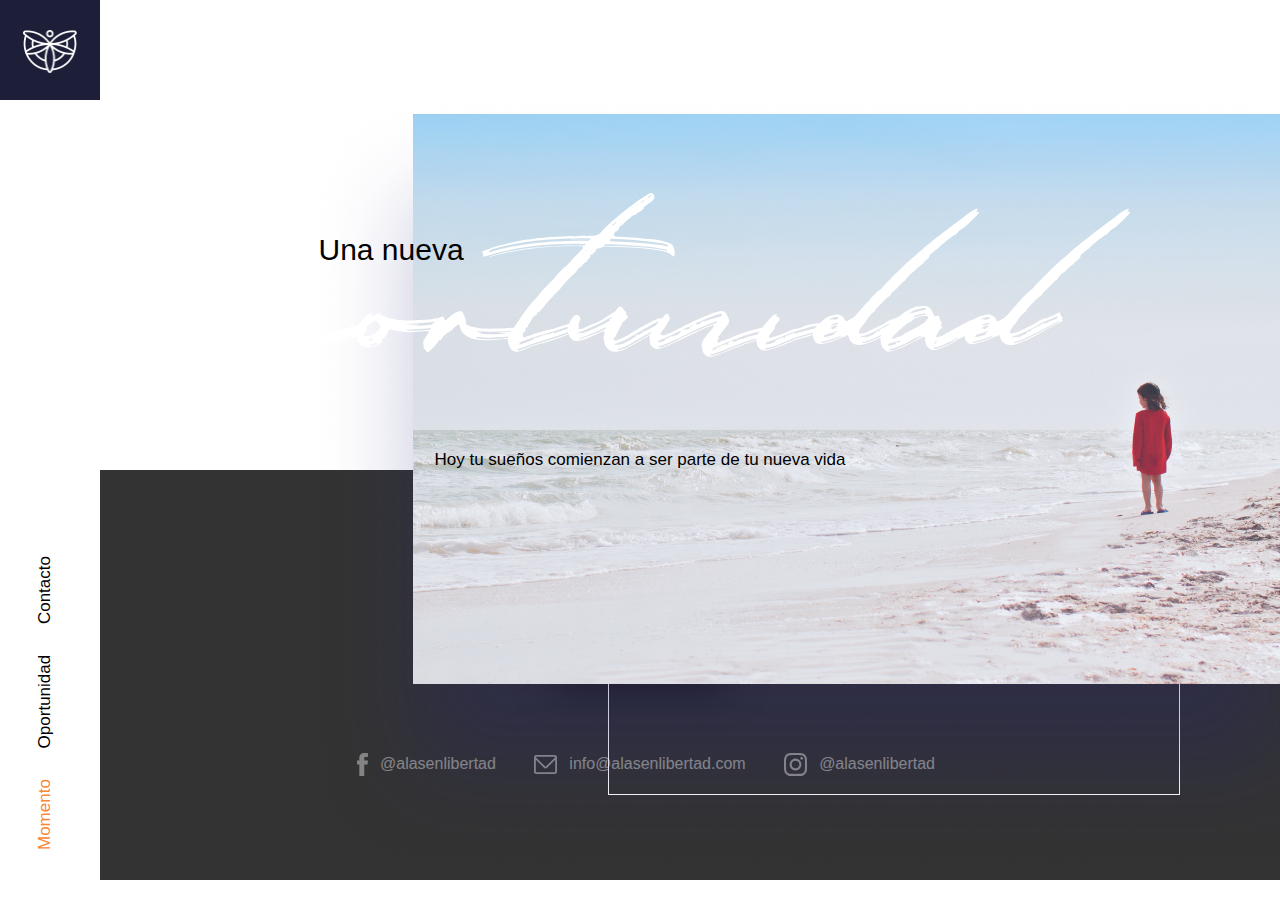
==== momento.html @ 91f4b019 "new site" ====
<!DOCTYPE html>
<html>
	<head>
	<title>Alas en Libertad - Fundación para mujeres víctimas de maltrato al interior de la familia</title>
		<meta charset="UTF-8">
		<meta name="viewport" content="width=device-width,initial-scale=1,minimal-ui" />
		<meta name="description" content="Fundación para mujeres víctimas de maltrato al interior de la familia" />
		<meta name="author" content="@aelibertad" />
		<meta name="keywords" content="fundación, mujer, maltrato, intrafamiliar, familia" />
		<meta name="apple-mobile-web-app-capable" content="yes" />
		<meta name="apple-mobile-web-app-status-bar-style" content="transparent" />
		<link rel="shortcut icon" href="favicon.png" />
		<link rel="apple-touch-icon" href="favicon.png"/>
		<link rel="icon" href="favicon.svg"/>


		<!-- Twitter Card data -->
		<meta name="twitter:card" content="summary_large_image"/>
		<meta name="twitter:site" content="@aelibertad"/>
		<meta name="twitter:title" content="Álas en Libertad"/>
		<meta name="twitter:description" content="Fundación para mujeres víctimas de maltrato al interior de la familia"/>
		<meta name="twitter:creator" content="@aelibertad"/>
		<meta name="twitter:image" content="http://www.papaprendiz.co/assets/papaprendiz_cover.jpg"/>

		<!-- Open Graph data -->
		<meta property="og:title" content="Álas en Libertad" />
		<meta property="og:url" content="http://alasenlibertad.co" />
		<meta property="og:image" content="http://www.papaprendiz.co/assets/papaprendiz_cover.jpg" />
		<meta property="og:description" content="Fundación para mujeres víctimas de maltrato al interior de la familia" />

		<link rel="stylesheet" href="Styles/general.css">
		<link rel="stylesheet" href="Styles/media.css">
	</head>
	<body>


		<!---<div id="preloader">
		   <div id="status">
		   		<span class="logo">
					</span>
		   </div>
		 </div><!-- Preloader -->


		 <nav>
			 <div class="icon_alasenlibertad">
				 <a href="index.html">
					 <img src="assets/icon_alas.png" alt="Álas en Libertad">
				 </a>
			 </div>
			<ul>
				<a href="momento.html">
					<li class="active">Momento</li>
				</a>
				<a href="oportunidad.html">
					<li>Oportunidad</li>
				</a>
				<a href="#contacto">
					<li>Contacto</li>
				</a>

			</ul>
		 </nav>

		 <section id="momento">

			 <div class="square">
				 <img src="assets/alasenlibertad_foto.png" alt="Álas en Libertad">
			 </div>

			 <div class="layout">

				 <h1 id="alas-en-libertad none">
				 </h1>

				 <div class="oportunidad">
					<p class="texto">Una nueva</p>

					<svg width="979" height="252" viewBox="0 0 979 252" fill="none" xmlns="http://www.w3.org/2000/svg">
					<path d="M978.821 19.116C978.611 18.4847 977.98 18.6951 977.385 18.6951C976.789 18.6951 976.369 18.9056 975.739 18.9056C976.369 18.4847 976.754 17.8885 977.385 17.2572C977.595 17.0467 978.016 16.6258 977.595 16.0296C977.385 15.6087 976.754 15.8192 976.369 16.0296C975.528 16.24 974.723 16.6609 974.092 17.0467C970.8 18.9056 967.297 20.9749 964.634 23.6404C964.004 24.2717 963.408 24.6575 962.778 25.0784C960.921 26.306 959.275 27.5686 957.418 29.0066C951.253 33.9519 944.458 38.3009 938.468 43.4566L937.837 43.8775C934.965 46.1572 932.268 48.1914 929.606 50.4712C923.02 55.4165 917.24 61.4139 910.865 66.5696C907.362 69.4456 904.069 72.5671 900.777 75.864C897.694 79.3712 893.981 82.4577 890.688 85.9649C888.622 88.0342 886.555 90.1035 884.523 92.3482C882.877 94.4175 881.231 96.4868 878.954 97.7144C878.744 97.7144 878.533 97.9248 878.323 98.1352C876.467 99.9941 874.61 101.853 872.754 103.501C870.897 105.15 869.671 107.43 867.815 109.078C864.101 112.796 861.019 116.724 857.726 120.617C856.29 122.476 854.644 123.914 852.787 125.141C851.141 126.158 849.284 127.211 847.638 128.017C846.797 128.438 846.202 128.438 845.571 127.596C844.941 126.755 844.555 125.948 844.135 125.106C843.119 123.668 841.648 122.616 839.826 122.02C838.18 121.389 836.534 121.389 834.887 121.809C833.066 122.23 831.314 122.721 829.633 123.353C829.423 123.212 829.178 123.177 828.897 123.247C827.671 123.668 826.41 124.265 825.395 124.896C823.328 125.913 821.471 126.965 819.229 127.386C818.389 127.596 817.793 128.017 816.953 128.403C813.66 130.472 809.947 131.91 806.654 134.19L805.218 134.821C801.505 136.891 797.581 138.96 793.903 141.205C791.627 142.643 788.964 143.484 786.267 144.291C785.847 144.291 785.637 144.291 785.251 144.081C785.041 143.66 785.041 143.239 785.251 143.064C786.688 140.398 787.528 137.277 790.19 135.418C790.611 135.207 790.821 134.786 791.031 134.401C791.031 133.383 790.015 132.752 790.19 131.91C790.19 131.069 791.031 130.472 790.611 129.631C790.611 129.21 790.401 128.789 790.19 128.614C788.964 127.596 788.754 126.334 788.544 124.685C788.334 123.037 786.898 122.406 785.251 122.827C784.831 123.037 784.621 123.247 784.411 123.247C783.78 123.458 783.395 123.247 783.185 122.827C782.764 122.195 782.554 121.389 782.169 120.757C781.748 119.74 781.328 118.478 780.943 117.671C779.507 115.181 777.65 113.357 774.778 112.936C773.762 112.726 766.546 113.357 765.495 113.567C765.285 113.778 765.075 113.778 765.075 113.778C761.362 114.795 758.069 116.654 754.986 118.513C753.76 119.144 752.324 119.951 751.273 121.003C750.047 122.23 748.611 123.072 747.14 124.089C745.914 124.931 744.653 125.106 743.427 125.527C740.555 126.369 737.437 127.386 734.985 129.245C733.549 130.262 732.112 131.104 730.466 131.91C725.737 134.19 720.798 136.435 716.034 138.925C713.968 139.942 712.111 140.363 710.044 140.573H708.818C707.978 140.363 707.592 139.732 707.802 138.925C708.013 138.294 708.013 137.908 708.223 137.487C709.869 134.997 711.095 132.331 713.582 130.472H713.372C714.598 128.824 715.439 127.176 716.665 125.527C718.731 122.651 721.183 119.951 724.301 118.092C724.091 117.25 724.301 116.654 724.721 116.233L726.578 114.374C729.45 111.288 732.568 108.201 735.44 105.29C736.071 104.659 736.666 104.063 737.507 103.642C738.733 103.01 739.574 102.204 740.169 100.976C740.379 100.134 741.01 99.7486 741.605 99.1173C742.621 98.2755 744.092 97.4689 744.898 96.2413C746.544 94.172 748.611 92.5236 750.258 90.6647C751.694 89.2267 753.34 87.7887 754.986 86.7365V86.1052C756.423 84.2464 757.859 82.3875 759.505 80.9495C758.875 80.1078 759.715 79.722 760.136 79.3011L759.505 80.9495C760.941 80.3182 762.167 79.0907 763.218 78.0735C765.495 75.5834 767.737 73.5491 770.224 71.9007C771.065 71.4798 771.66 70.8836 772.081 70.2523C773.307 68.6039 774.568 67.3763 776.214 66.3241C777.44 65.4824 778.281 64.4653 778.491 63.0273C778.491 62.6064 778.701 62.1855 779.121 61.7997C781.398 59.7304 783.64 57.4858 786.337 56.0127C786.547 55.8023 786.758 55.5918 786.968 55.3814L787.598 54.7501H787.388C789.455 52.8912 791.311 50.8219 793.553 49.3839L797.477 46.2975C799.964 44.4386 802.205 42.3694 805.113 41.1418L805.743 40.5105C807.39 38.2308 809.667 36.5823 811.908 35.1443L813.765 33.9168C818.073 30.1991 821.997 26.2709 825.92 22.1674C826.55 21.7465 826.936 21.1503 827.356 20.7294C827.566 20.3085 827.987 19.7123 827.566 19.081C827.356 18.4496 826.726 18.6601 826.13 18.6601C825.535 18.6601 825.114 18.8705 824.484 18.8705C825.114 18.4496 825.5 17.8534 826.13 17.2221C826.34 17.0117 826.761 16.5908 826.34 15.9945C826.13 15.5737 825.5 15.7841 825.114 15.9945C824.274 16.205 823.468 16.6258 822.837 17.0117C819.545 18.8705 816.042 20.9398 813.38 23.6054C812.749 24.2367 812.154 24.6225 811.523 25.0433C809.667 26.2709 808.02 27.5335 806.164 28.9715C799.998 33.9168 793.203 38.2658 787.213 43.4215L786.582 43.8424C783.71 46.1222 781.013 48.1564 778.351 50.4361C771.765 55.3814 765.985 61.3789 759.61 66.5346C756.107 69.4105 752.815 72.532 749.522 75.8289C746.439 79.3362 742.726 82.4226 739.434 85.9299C737.367 87.9992 735.3 90.0685 733.268 92.3131C731.622 94.3824 729.976 96.4517 727.699 97.6793C727.489 97.6793 727.279 97.8897 727.068 98.1002C725.212 99.959 723.355 101.818 721.499 103.466C719.642 105.115 718.416 107.394 716.56 109.043C712.847 112.761 709.764 116.689 706.471 120.582C705.035 122.441 703.389 123.879 701.532 125.106C699.886 126.123 698.029 127.176 696.383 127.982C695.542 128.403 694.947 128.403 694.316 127.561C693.686 126.72 693.3 125.913 692.88 125.071C691.864 123.633 690.393 122.581 688.572 121.985C686.925 121.353 685.279 121.353 683.632 121.774C679.114 122.791 674.98 124.265 671.688 127.561C671.057 128.193 670.251 128.999 669.411 129.631C669.06 129.841 668.745 130.052 668.43 130.297C668.36 130.262 668.255 130.262 668.185 130.262H666.749C662.44 131.104 658.307 131.104 654.173 132.752C652.947 133.383 651.511 133.769 650.25 134.401C648.604 135.032 646.957 135.418 645.311 135.628C641.808 136.259 638.725 137.277 635.643 138.925C634.207 139.767 632.56 140.363 630.914 140.994C627.831 142.222 624.539 143.274 621.246 144.291L618.759 144.922C618.128 144.922 617.743 144.291 617.918 143.905C618.128 143.274 618.339 142.467 618.759 142.046C619.985 140.398 621.036 138.539 622.472 137.101C623.313 136.47 623.908 135.663 623.908 134.611C623.698 132.963 624.749 131.735 625.555 130.472C626.395 129.631 626.991 129.034 627.621 128.193C628.042 127.561 628.462 126.965 628.462 126.334C628.672 125.492 628.462 124.896 627.831 124.265C627.201 123.844 626.816 123.633 625.975 124.054C625.555 124.265 625.344 124.265 625.344 123.633C625.344 123.423 625.555 123.212 625.555 123.002C626.185 121.774 625.765 121.353 624.329 121.353C623.313 121.564 622.262 122.195 621.456 123.002C619.179 125.071 617.323 127.526 615.081 130.016C613.785 131.49 612.559 133.033 611.403 134.611C610.457 134.751 609.406 134.786 608.495 135.172C604.362 136.189 600.474 137.242 596.551 138.469C593.468 139.311 590.175 140.328 587.268 141.555C583.975 143.204 580.682 144.221 577.39 145.694C574.307 147.132 570.804 147.553 567.722 149.412H567.301C566.671 149.622 566.075 148.991 566.286 148.395C566.916 147.378 567.301 146.115 567.932 145.098C566.916 144.887 566.706 144.467 567.091 143.87C567.932 143.239 568.738 142.432 569.158 141.591C571.225 138.294 573.887 135.418 576.374 132.296C578.441 129.806 578.441 127.141 577.215 124.475C576.794 123.458 576.199 122.616 575.778 121.599C574.342 118.513 571.855 117.46 568.562 118.302L563.834 119.53C562.608 119.951 561.346 120.161 560.12 120.757C557.633 122.195 554.761 122.827 552.309 124.054C548.806 125.703 545.303 126.93 542.011 128.579C538.297 130.648 534.374 132.086 530.696 134.155C527.404 136.014 523.901 137.242 520.608 139.311C520.398 139.521 520.188 139.732 519.767 139.732C517.701 140.153 515.844 140.959 513.987 142.011C512.551 142.643 511.115 142.432 509.679 141.591C509.259 141.38 509.259 140.959 509.469 140.573C510.905 138.715 512.131 136.435 513.987 134.786C513.987 134.366 514.093 133.98 514.233 133.664C514.303 133.629 514.338 133.594 514.408 133.559C514.618 133.348 514.828 133.138 515.248 132.542C515.108 132.542 515.003 132.577 514.863 132.612C515.073 132.331 515.248 132.016 515.459 131.735L518.121 127.421C518.962 125.983 518.962 124.545 518.121 123.107L517.105 121.459C516.474 120.617 515.879 120.442 515.038 121.038C514.022 121.88 513.182 122.686 512.376 123.703C511.781 124.37 511.185 125.036 510.59 125.703C510.414 125.457 510.099 125.352 509.679 125.352C508.663 125.141 507.822 125.562 507.017 125.773C502.288 127.211 497.944 129.911 493.636 132.156C489.327 134.436 485.404 137.101 481.06 139.381C480.64 139.591 480.22 139.802 479.834 140.223C477.172 142.292 473.844 143.73 470.762 145.168C469.115 145.799 467.469 146.396 466.033 147.237C464.807 147.658 463.756 147.448 462.74 146.816C462.32 146.606 462.11 145.975 462.53 145.799C464.176 144.782 464.807 142.923 465.612 141.275C467.049 138.399 468.275 135.488 469.921 132.822C470.341 132.401 470.762 131.805 470.762 131.174C470.972 129.946 471.778 129.105 472.828 128.508C474.054 127.491 475.316 126.229 476.331 124.791C476.962 124.159 476.962 122.932 476.331 122.511C475.316 122.09 474.895 121.669 475.316 120.652C475.526 119.635 475.105 118.793 474.3 118.162C473.284 117.531 472.443 116.724 472.023 115.496C471.392 113.637 469.361 113.217 467.714 114.058C467.084 114.479 466.488 115.075 466.278 115.707C465.262 117.776 463.791 118.793 461.97 119.845C458.256 122.125 454.543 124.37 451.04 126.86C449.814 127.702 448.553 128.087 447.327 128.719C443.194 130.367 438.885 132.016 434.962 134.085C433.946 134.716 433.106 135.102 432.09 135.523C431.074 136.154 429.813 136.154 428.587 136.154C427.956 136.014 427.536 135.733 427.326 135.312C427.396 135.242 427.501 135.172 427.571 135.102C427.991 134.681 427.991 134.26 427.781 133.664C427.641 133.524 427.536 133.348 427.361 133.208C427.606 131.384 427.816 129.561 428.797 127.912C429.813 126.053 429.813 124.194 427.781 122.967L427.151 122.336C426.31 121.494 425.504 121.494 424.489 121.915C423.263 122.546 422.422 123.353 421.616 124.405C420.075 126.369 418.919 128.543 418.008 130.823C417.763 130.893 417.518 130.963 417.273 131.034C412.964 132.472 408.62 133.524 404.312 135.348C403.086 135.768 401.65 136.189 400.178 136.365C394.013 137.206 388.444 139.662 382.454 141.1L381.613 141.31C379.336 142.748 376.674 143.169 374.187 143.975C373.767 144.186 373.346 144.186 372.961 144.186C372.33 144.396 371.735 143.765 371.945 143.169C371.945 142.327 372.155 141.31 372.155 140.503V139.662C372.366 139.03 372.576 138.82 373.381 139.241C374.222 138.224 374.818 137.171 374.607 135.944C374.607 135.312 374.818 134.927 375.448 134.716C376.289 134.295 377.094 133.875 377.305 133.068C376.884 132.647 376.674 132.051 377.305 131.63C378.531 130.613 379.161 129.35 379.792 127.912C381.228 125.422 382.454 122.967 385.361 121.739C385.992 121.529 386.202 121.108 386.377 120.512C385.957 120.512 385.747 120.091 386.167 119.67C386.377 119.46 386.797 119.039 387.008 118.828V119.845C389.495 117.776 391.526 115.321 393.593 112.831C394.224 111.814 395.029 110.551 395.87 109.744L405.328 99.8538C405.748 99.2225 406.344 98.8367 406.974 98.2054C407.184 97.9949 407.394 97.7845 407.605 97.7845C408.025 96.9428 408.62 96.557 409.251 95.9256C409.671 94.9085 410.267 94.0668 411.107 93.2601C414.4 89.3319 417.903 85.8247 421.406 82.3174C422.247 81.4756 423.263 80.8794 424.068 80.0376L424.699 79.4063C426.345 76.7408 428.622 74.461 431.494 72.6022H431.284C431.704 71.5851 432.3 70.9538 433.351 70.3224L436.433 68.0427H436.644C436.223 67.0256 436.854 66.3943 437.484 65.9734C438.325 65.3421 438.92 64.5354 439.341 63.6937C439.761 63.0623 439.131 62.4661 439.551 61.8348C439.971 60.9931 440.987 61.8348 441.618 61.2035L444.7 58.1171C444.91 57.9066 445.121 57.4858 444.91 57.2753C444.49 56.2582 445.331 55.8373 445.926 55.6269C447.573 55.206 449.219 54.9956 450.655 54.3993C451.881 53.768 453.142 53.5576 454.578 53.5576C463.441 53.5576 472.513 54.3993 481.551 54.5747C482.181 54.5747 482.987 54.5747 483.617 54.7851C490.203 54.9956 496.578 55.8023 502.988 56.644C506.701 57.0649 510.625 57.6611 514.303 58.7133C516.58 59.3446 518.611 60.1513 520.293 61.7997C520.713 62.431 521.308 62.8168 521.729 63.2377C522.359 63.4482 522.955 63.4482 523.165 62.8168C523.796 61.5893 524.006 60.1513 523.796 58.8887C523.585 57.6261 523.165 56.6089 522.955 55.5918C522.534 52.5054 520.678 50.857 518.016 50.0152C511.851 47.9459 505.44 46.5079 498.855 46.0871C497.839 46.0871 496.998 45.8766 495.983 45.8766C494.967 45.6662 493.706 45.4558 492.69 45.4558C487.751 45.0349 483.022 44.4386 478.258 44.4386C474.755 44.2282 471.462 43.8073 467.959 43.8073C466.944 44.0178 465.893 43.8073 464.877 43.5969C462.81 42.9656 462.6 42.1589 463.441 40.3C463.651 40.0896 463.651 39.6687 463.861 39.4583C463.861 38.6166 463.861 38.6166 464.492 38.827C465.507 38.4061 466.138 37.8099 466.979 37.1786C467.609 36.5473 468.205 36.1614 468.205 35.3197C468.415 33.4608 469.851 32.8295 471.287 32.0228C471.497 31.8124 471.708 31.602 471.918 31.3915L472.934 30.3744C475 28.3051 477.242 26.2358 479.729 24.5874C480.745 23.1494 482.006 22.3077 483.652 22.0972C484.493 22.0972 485.089 21.6763 485.509 20.8697C485.719 19.8526 486.525 19.6421 487.365 19.4317C489.012 19.0108 490.448 17.7833 491.674 16.7661C492.094 16.3453 492.69 15.9244 492.69 15.1177C492.9 13.8902 493.916 13.2589 494.757 12.6275C496.193 11.4 497.629 10.5582 499.065 9.75156V9.962L499.696 9.33069C500.326 8.69938 500.711 8.10314 501.342 7.68226C504.004 5.19209 504.004 4.38541 502.358 1.299C501.517 0.0714466 500.922 -0.138991 499.485 0.0714466C498.049 0.702758 496.823 1.299 495.352 2.14075L486.805 7.78748C483.933 10.2777 480.815 12.3119 477.733 14.5916C473.004 18.0989 468.66 21.8166 464.351 25.5344L459.412 29.8483C456.12 32.7243 452.827 35.8458 449.955 39.1426C447.678 41.6328 444.805 42.8604 441.513 42.8604C438.22 43.0708 434.927 43.0708 431.634 42.8604C430.198 42.8604 428.552 42.8604 427.116 43.0708C425.469 43.4917 423.823 43.4917 421.966 43.2812C420.951 43.0708 419.69 43.0708 418.674 43.0708C416.397 43.0708 414.365 43.4917 412.088 43.4917C407.57 43.2812 403.016 44.3334 398.497 43.9126C397.867 43.9126 397.271 44.123 396.641 44.3334C393.978 44.7543 391.281 45.1752 388.619 44.9647C387.778 44.9647 386.973 45.1752 386.132 45.1752C382.209 45.8065 378.496 46.4027 374.607 46.8236C371.525 47.2445 368.617 47.8407 365.535 48.472L349.457 52.1898C347.39 52.6106 345.148 53.2069 343.081 54.0486C340.419 55.0657 337.722 56.1179 335.06 56.9246C334.044 57.135 332.993 57.5559 332.187 57.9417C331.347 58.3626 330.751 58.9588 331.557 59.8006C331.977 60.4319 331.977 60.8177 331.977 61.449C331.977 63.5183 332.608 64.1145 334.639 63.3079H335.06C339.999 61.449 345.358 60.011 350.507 58.7835C368.232 54.4695 386.342 52.4002 404.452 51.348C413.314 50.9271 422.177 50.7167 431.004 50.9271H433.281C433.701 50.9271 434.297 50.9271 434.507 51.5584C434.717 51.9793 434.297 52.4002 433.281 52.4002C432.65 52.4002 431.845 52.4002 431.004 52.4002H415.101C408.726 52.6106 402.315 53.0315 396.15 53.4173C390.791 53.8382 385.431 54.4344 380.282 54.8553C373.697 55.697 367.111 56.7142 360.526 57.9417C353.73 59.3797 346.935 60.8177 340.139 62.887C339.123 63.0974 338.072 63.5183 337.267 64.1145C338.703 63.9041 339.929 63.6937 341.19 63.2728C345.709 62.0452 350.052 60.7826 354.781 59.9759C361.577 58.5379 368.582 57.3104 375.798 56.2582C384.03 55.2411 392.472 54.3993 400.914 53.768C410.372 53.3472 419.865 52.9263 429.323 53.1367H431.179C431.81 53.3472 432.195 53.9785 432.02 54.5747C432.02 54.9956 431.81 55.4165 431.599 55.8023C429.743 57.8716 427.886 59.7304 425.82 61.7997C424.383 63.0273 422.947 64.4653 421.686 66.1137C419.199 68.9897 416.747 72.1112 413.454 74.3558C413.034 74.5663 412.439 75.1976 412.018 75.5834C410.372 77.6527 408.515 79.3011 406.659 81.16C406.028 81.7913 405.223 82.3875 404.802 83.2293C403.576 85.2986 401.72 86.7365 400.073 88.385C397.201 91.0505 394.714 93.9616 392.052 96.8375C388.759 100.555 386.272 104.869 382.384 107.991L381.753 108.622C378.671 112.761 375.378 116.654 372.295 120.792C371.28 122.02 370.229 123.458 369.423 124.931C367.111 128.228 364.939 131.525 362.803 134.821C357.583 134.681 352.399 135.663 347.18 135.453C345.113 135.453 342.871 135.453 340.805 135.663C339.789 135.874 338.738 135.874 337.722 135.663C335.865 135.663 334.009 135.453 332.152 135.453C327.213 135.453 322.484 134.225 317.72 132.787C317.51 132.577 317.09 132.366 316.705 132.156C315.689 131.735 315.058 130.928 315.058 129.876C314.848 129.245 314.848 128.859 314.848 128.438C314.638 125.141 313.202 122.441 311.766 119.565C311.135 118.127 309.909 117.706 308.473 118.127C307.457 118.337 306.616 118.758 305.811 118.969C302.518 120.407 299.821 122.897 297.158 125.141C296.178 125.913 295.232 126.72 294.251 127.561C294.146 127.316 294.041 127.07 293.866 126.79C293.235 126.369 293.235 125.562 293.025 124.931C292.605 123.493 292.009 123.072 290.538 123.703L288.261 124.72C287.42 125.141 286.615 125.562 285.774 125.352C284.548 125.352 283.287 125.773 282.061 125.983C280.835 126.404 279.574 126.404 278.138 126.404C276.281 126.404 274.425 126.614 272.568 126.825L260.833 127.456C257.751 127.667 254.668 127.456 251.551 127.246C243.319 126.614 235.473 125.176 228.467 120.442C227.241 119.6 226.61 119.6 225.594 121.073C224.579 122.511 222.932 122.721 221.286 123.353H220.865L220.235 122.721C220.235 122.511 220.235 122.3 220.445 122.09C220.445 121.88 220.655 121.88 220.865 121.88C221.286 121.459 222.091 121.459 222.091 120.862C222.091 120.442 221.251 120.021 220.445 120.231C218.799 120.442 217.363 120.862 216.312 121.88C213.229 124.545 210.147 127.456 207.87 130.753C207.449 131.314 207.064 131.875 206.749 132.472C204.437 132.892 202.09 133.313 199.848 133.875L190.18 136.75C187.693 137.592 185.241 138.188 182.754 139.241C179.461 140.468 175.748 141.1 172.456 142.538C171.229 142.958 169.793 143.169 168.322 142.538C168.953 141.52 169.548 140.468 169.968 139.451C170.809 138.224 170.984 136.786 170.809 135.137C170.809 132.261 169.583 129.561 168.322 126.895C167.306 124.229 165.66 123.598 162.963 124.229C161.526 124.44 160.09 124.861 158.829 125.247C156.973 125.667 155.326 126.264 153.89 127.105C150.387 129.385 146.674 131.244 143.171 133.699C138.232 137.417 132.873 141.135 127.724 144.852C125.447 146.501 122.785 147.728 119.492 147.342C118.476 147.132 117.635 147.553 117.005 148.184L115.569 149.201C115.989 147.974 117.005 147.132 117.845 145.905C118.056 145.484 118.476 145.273 119.071 145.273C120.087 145.273 120.718 144.642 121.348 143.835C122.785 141.976 124.011 139.907 125.657 137.838C126.287 136.996 126.673 136.189 126.883 135.172C126.252 134.962 126.042 134.541 126.252 134.155L128.109 131.49C128.95 130.262 129.545 128.999 130.176 127.561C130.806 125.703 130.596 125.282 128.739 124.475C128.109 124.054 127.899 123.633 127.899 122.827C127.899 122.616 128.109 122.406 127.899 122.195C127.899 121.564 127.268 121.353 126.673 121.564C126.042 121.774 125.657 122.195 125.237 122.581C122.154 126.088 119.457 129.806 116.584 133.313C113.292 136.821 110.805 140.749 107.722 144.256L107.092 145.273C105.655 147.342 104.219 149.201 102.573 151.271L101.242 153.13C101.242 153.024 101.242 152.919 101.242 152.849C101.452 151.867 102.012 151.095 102.398 150.324C105.69 145.484 109.368 140.819 112.101 135.558L112.871 134.401C114.623 131.875 116.549 129.14 117.915 126.439L120.227 122.371C120.613 121.599 121.208 120.827 121.979 120.231C123.135 117.32 124.501 114.584 126.042 111.884C126.638 110.902 127.198 109.955 127.583 108.973C128.95 106.062 130.106 103.326 131.647 100.625C132.628 99.0822 133.398 97.5039 133.959 95.7854C135.115 93.4705 136.095 91.3311 137.462 89.1917C138.232 88.0342 138.828 86.6664 139.003 85.1232C139.003 83.58 139.598 82.2121 140.369 81.0547C141.35 79.3011 141.91 77.5474 141.91 75.6184C141.91 74.8468 142.12 74.0752 142.506 73.3036C144.047 68.4636 144.257 63.2026 144.257 58.1521C144.257 52.33 142.716 46.6833 140.579 41.247C139.423 38.1255 138.057 35.2145 135.92 32.5139C132.242 28.235 127.969 25.3239 122.154 25.7097C118.266 25.9202 114.588 25.7097 110.91 27.0776C110.524 27.288 110.139 27.288 109.754 27.288C108.388 27.4984 107.021 27.8842 105.866 28.4454C103.133 29.4275 100.226 30.3744 97.5286 31.5669C95.2167 32.7243 92.6947 33.8817 90.733 35.8458C89.5771 37.2136 88.211 37.9852 86.6697 38.7568C85.1284 39.3531 83.9374 40.3 82.7815 41.4925C82.186 42.2641 81.4154 42.8604 80.6447 43.632C78.1226 45.7714 75.3904 47.9109 73.0785 50.8219C72.8683 51.0323 72.6931 51.4182 72.3078 51.804C69.9959 53.1718 68.2445 55.3112 66.493 57.2402C63.7608 60.3617 60.6782 63.0624 58.5415 66.5696C57.946 67.3412 57.3855 67.9375 56.6149 68.4986C55.2487 70.0419 53.8826 71.4097 52.9368 73.3387C52.5515 74.3207 51.7809 74.8819 51.1854 75.6535L45.9311 83.2293C44.5649 85.3687 43.1988 87.6835 41.4824 89.823C40.7117 90.805 40.1163 91.752 39.5558 92.734C37.4891 96.5219 35.3523 100.38 33.4257 104.659C31.289 109.323 29.9228 114.374 28.3816 119.214L27.6109 122.897C27.6109 126.579 26.2448 129.876 24.108 132.822C22.7419 134.751 21.7961 137.101 20.2198 138.855C19.4492 139.626 19.0639 140.609 18.4684 141.591C16.5418 145.484 14.405 149.166 12.0581 152.674C11.4626 153.445 11.0773 154.041 10.692 154.813C9.92133 157.128 8.76537 159.092 7.78456 161.407C6.41844 164.704 5.05231 168.211 3.89635 171.718C2.14491 177.154 0.603635 182.591 0.393462 188.413V189.184C-0.342145 193.674 0.0431727 198.128 0.813809 202.407C1.58445 206.3 2.7404 209.983 5.26248 212.894C6.41844 214.262 7.57439 215.629 8.94052 216.962C14.1949 222.223 20.7803 223.556 27.9612 222.398C31.6393 221.802 34.932 220.259 38.4349 218.716C38.8202 218.716 39.2055 218.505 39.4157 218.33C42.3231 216.191 45.4407 214.051 48.3481 211.736C51.8509 209.001 55.1437 205.914 58.6466 202.793C67.3688 194.831 75.5305 186.098 83.0967 177.154C83.1668 177.049 83.2719 176.944 83.3419 176.874C79.4888 182.205 76.3011 187.887 72.2027 193.183C71.7824 193.604 71.5722 194.2 71.1869 194.831C70.1711 196.9 68.6999 198.97 67.2637 200.829C65.6173 202.898 63.971 205.143 62.7449 207.633C61.3088 209.913 59.8726 212.157 58.2262 214.227C57.3855 215.454 56.3697 216.717 55.7392 218.365L54.5131 220.434C53.6725 221.662 53.077 222.714 52.2363 223.731C50.8001 226.011 49.5741 228.256 48.1029 230.115C45.2305 233.832 43.1638 237.55 40.4665 241.268L39.836 242.495C39.4157 243.512 39.6258 244.985 40.6767 245.582C41.9027 246.213 42.1129 247.23 42.3231 248.458C42.5332 250.527 42.9536 250.737 44.8101 250.317C45.6508 250.106 46.2463 250.317 46.2463 251.158C46.2463 251.579 46.4565 252 46.8768 252C48.313 251.579 49.9594 251.158 50.8001 249.72C51.2204 249.089 51.6408 248.493 51.8159 247.861C53.0419 245.792 54.303 243.723 55.7392 241.864C58.4014 237.936 61.3088 234.218 64.1811 230.325C64.6015 229.904 64.8116 229.308 65.4071 228.887C67.0535 227.028 68.2795 224.959 69.5406 222.714C69.3304 222.925 68.91 223.135 68.6999 222.925C68.2795 222.714 68.4897 222.293 68.6999 222.083C69.1202 221.241 69.7157 220.434 70.3462 219.803C70.7666 219.172 71.362 219.382 71.7824 219.803C73.2186 218.786 73.8491 216.927 75.0751 215.665C75.4955 215.033 76.091 214.647 75.2853 214.016V213.595C76.126 212.368 76.7215 210.509 78.3678 210.298C79.5938 210.088 80.4345 209.457 81.03 208.65C84.3228 204.511 87.6155 200.408 90.9082 196.48C91.5387 195.638 92.3444 194.831 92.7647 193.604C92.5545 192.972 92.7647 192.376 93.3952 191.955C93.8156 191.534 94.4111 191.324 95.0416 190.938C95.4619 190.517 95.4619 190.096 95.0416 189.711C95.6721 189.079 96.2676 188.693 97.1083 188.273C97.949 188.062 98.5445 187.641 99.175 187.045C100.611 185.607 102.047 184.169 103.308 182.521L110.524 174.489C112.381 172.63 114.027 170.771 116.094 169.333C118.581 166.247 121.453 163.757 124.326 161.091C124.956 160.249 125.762 159.864 126.813 159.653C128.459 159.022 130.106 158.811 131.752 158.811C136.06 159.022 140.404 159.022 144.537 159.022C145.763 159.022 146.814 159.022 148.04 158.811C156.482 157.584 164.924 155.725 173.156 153.445C182.229 150.955 191.266 148.079 200.128 145.413C201.985 144.922 203.771 144.361 205.523 143.73C205.593 144.151 205.628 144.572 205.663 144.993C206.679 150.359 212.038 155.725 219.674 154.287C223.177 153.445 226.47 152.218 229.342 150.148C230.183 149.727 231.619 149.307 230.568 147.869C230.358 147.869 230.568 147.448 230.779 147.237C232.425 145.378 234.282 143.52 235.718 141.661C236.348 140.433 236.734 139.171 237.154 137.943C237.995 136.505 238.59 136.295 240.236 136.505C240.657 136.715 241.252 136.715 241.883 136.926C244.545 137.768 247.452 138.153 250.115 138.574C254.423 139.416 258.557 139.591 262.9 138.995C266.613 138.785 270.536 138.364 274.215 138.364C275.616 138.364 276.947 138.224 278.243 137.978C276.491 140.889 274.74 143.8 272.988 146.816C272.568 147.658 271.973 148.675 272.148 149.692C272.778 151.13 272.568 152.779 272.568 154.217C272.358 155.059 272.568 155.655 273.409 156.076C274.25 156.497 274.425 157.093 274.845 157.724C275.265 158.952 277.332 159.372 277.928 158.566C280.59 156.076 283.497 153.621 285.739 150.745C286.37 150.113 286.965 149.307 287.175 148.465C287.175 147.623 287.806 147.237 288.611 147.448C289.032 147.448 289.452 147.237 289.837 146.816C290.468 145.975 291.484 145.589 291.694 144.326C291.904 143.695 292.324 143.099 292.71 142.678H293.34C293.761 142.467 294.181 142.046 294.356 141.661L295.582 140.433C296.213 140.223 296.808 140.012 297.229 139.591C298.665 138.364 300.311 137.312 301.747 136.505C301.957 136.295 302.168 136.084 302.378 135.874H301.957H301.747C301.957 135.663 302.168 135.453 302.378 135.242L305.46 132.752C307.527 130.893 308.543 131.314 308.963 133.98C309.594 136.645 310.61 138.715 312.466 140.573C315.128 143.239 318.456 145.098 322.134 145.94C326.267 146.781 330.576 147.167 334.92 147.167C342.206 147.167 349.632 146.571 356.988 145.659C356.708 146.887 356.743 148.149 357.163 149.412C357.583 150.85 358.004 152.288 358.599 153.726C359.44 156.006 361.261 157.233 363.328 158.25C364.974 159.267 366.621 158.881 368.267 158.25C371.35 157.408 374.642 156.181 377.725 154.743C381.648 153.305 385.361 151.867 389.249 150.815C394.819 149.587 400.178 147.728 405.503 145.869C407.99 145.028 410.442 144.221 412.719 143.204L417.483 141.345C417.868 142.257 418.288 143.134 418.884 144.011C420.74 146.887 423.192 148.535 426.906 147.939C429.393 147.518 432.055 147.097 434.332 146.08C435.558 145.659 436.819 145.063 438.045 144.431C442.353 142.573 446.697 140.714 451.005 138.644C451.426 138.644 451.636 138.434 452.021 138.224C452.652 138.013 453.457 138.434 453.457 139.241C453.457 139.662 453.457 140.258 453.247 140.679C453.247 141.31 453.037 141.906 452.827 142.538C452.196 145.834 453.668 152.218 455.699 154.708C458.362 158.005 461.864 159.232 465.788 158.636C469.08 158.215 472.163 157.408 475.07 155.76C480.64 152.884 485.789 149.763 491.149 146.676C493.671 145.203 496.263 143.73 498.855 142.292C498.4 144.011 498.294 145.799 498.785 147.693C498.785 147.904 498.995 148.325 498.995 148.71C498.995 151.586 500.431 153.445 502.708 155.094C503.934 155.935 505.37 156.321 507.017 156.111L509.083 155.479C514.653 154.041 519.592 151.551 524.741 149.096C532.973 145.168 541.205 140.854 549.472 137.136C553.395 135.488 557.108 133.839 560.996 132.401C561.627 132.191 562.012 131.981 562.853 132.191C562.432 133.629 562.012 134.857 560.996 135.909C559.77 137.347 558.509 138.785 557.283 140.223L552.344 146.816C550.908 148.886 550.488 150.955 550.908 153.41C551.118 154.848 551.328 156.497 551.749 158.145C552.379 160.635 554.411 162.073 556.267 163.301C558.124 164.318 559.77 163.932 561.627 163.511C566.566 162.073 571.295 160.425 576.059 158.355L590.07 152.779C595.114 150.639 600.334 149.236 605.553 147.728C605.623 148.395 605.728 148.991 605.728 149.482C606.359 155.059 610.457 158.355 616.027 157.514C616.027 157.514 616.237 157.514 616.237 157.303C618.899 156.672 621.386 156.076 623.873 155.234C627.586 154.006 631.299 152.568 634.802 151.095C639.951 148.816 645.311 146.781 650.67 145.308C654.418 144.221 658.166 143.134 661.88 141.941C662.055 143.029 662.265 144.256 662.615 145.308C663.246 149.236 667.134 151.902 671.057 151.095L676.206 149.657C681.356 148.64 686.295 146.781 690.813 144.502C691.444 144.081 692.039 143.66 692.67 143.66C693.896 143.66 694.947 143.239 695.752 142.432C696.173 141.801 696.979 142.011 697.189 142.853C697.609 143.695 697.819 144.712 698.204 145.519C699.851 149.447 703.354 151.902 707.662 151.902C711.165 152.112 714.668 151.06 717.961 149.833C721.884 148.395 725.667 146.641 729.45 144.747C729.415 145.484 729.415 146.22 729.52 146.957C729.731 147.974 729.731 149.026 729.941 150.043C730.151 152.112 730.781 153.761 732.218 155.199C732.638 155.83 733.233 156.216 733.654 156.847C734.88 158.285 736.526 158.917 738.173 158.706C739.609 158.496 740.835 158.285 742.096 157.864C748.471 156.216 754.251 153.13 760.031 150.043C763.533 148.395 766.826 146.536 770.119 144.677C770.749 144.256 771.345 144.046 772.186 143.66C772.816 143.449 773.201 143.66 773.622 144.291C774.252 145.519 774.252 146.781 774.252 148.009C774.462 151.095 775.899 153.585 778.386 155.444C779.402 156.461 780.452 156.882 781.889 157.093C783.535 157.093 785.181 156.882 786.618 156.461C791.977 154.813 796.706 152.533 801.435 149.868C805.463 147.588 809.456 145.343 813.45 143.099C813.59 143.87 813.765 144.642 813.975 145.343C814.606 149.272 818.494 151.937 822.417 151.13L827.566 149.692C832.716 148.675 837.655 146.816 842.173 144.537C842.804 144.116 843.399 143.695 844.03 143.695C845.256 143.695 846.307 143.274 847.112 142.467C847.533 141.836 848.338 142.046 848.549 142.888C848.969 143.73 849.179 144.747 849.564 145.554C851.211 149.482 854.714 151.937 859.022 151.937C862.525 152.147 866.028 151.095 869.321 149.868C873.839 148.219 878.183 146.15 882.492 143.87C891.949 138.715 901.232 133.559 910.725 128.614C911.145 128.403 911.951 128.193 911.951 127.596C911.951 127.386 911.32 127.176 911.11 126.755C910.9 126.544 911.11 126.123 911.11 125.738C911.741 124.896 911.531 124.089 910.69 123.458C909.674 122.827 909.044 122.23 909.464 120.792C909.674 120.161 908.623 119.354 907.818 119.565C907.397 119.565 906.977 119.775 906.592 120.196C905.155 121.038 903.509 121.634 902.073 122.476C900.847 122.897 899.586 123.318 898.36 123.914C897.134 124.756 895.873 124.931 894.647 125.352C891.774 126.194 888.657 127.211 886.205 129.07C884.768 130.087 883.332 130.928 881.686 131.735C876.957 134.015 872.018 136.259 867.254 138.75C865.187 139.767 863.331 140.188 861.264 140.398H860.038C859.197 140.188 858.812 139.556 859.022 138.75C859.232 138.118 859.232 137.733 859.443 137.312C861.089 134.821 862.315 132.156 864.802 130.297H864.592C865.818 128.649 866.659 127 867.885 125.352C869.951 122.476 872.403 119.775 875.521 117.916C875.311 117.075 875.521 116.478 875.941 116.057L877.798 114.199C880.67 111.112 883.788 108.026 886.66 105.115C887.291 104.483 887.886 103.887 888.727 103.466C889.953 102.835 890.793 102.028 891.389 100.801C891.599 99.959 892.23 99.5732 892.825 98.9419C893.841 98.1002 895.312 97.2935 896.118 96.0659C897.764 93.9966 899.831 92.3482 901.477 90.4893C902.914 89.0514 904.56 87.6134 906.206 86.5612V85.9299C907.642 84.071 909.079 82.2122 910.725 80.7742C910.094 79.9324 910.935 79.5466 911.355 79.1257L910.725 80.7742C912.161 80.1428 913.387 78.9153 914.438 77.8982C916.715 75.408 918.957 73.3738 921.444 71.7254C922.284 71.3045 922.88 70.7082 923.3 70.0769C924.526 68.4285 925.787 67.201 927.434 66.1488C928.66 65.307 929.5 64.2899 929.711 62.8519C929.711 62.431 929.921 62.0102 930.341 61.6244C932.618 59.5551 934.86 57.3104 937.557 55.8373C937.767 55.6269 937.977 55.4165 938.188 55.206L938.818 54.5747H938.608C940.675 52.7158 942.531 50.6465 944.773 49.2086L948.696 46.1221C951.183 44.2633 953.425 42.194 956.333 40.9664L956.963 40.3351C958.609 38.0554 960.886 36.407 963.128 34.969L964.985 33.7414C969.293 30.0237 973.217 26.0955 977.14 21.992C977.77 21.5711 978.156 20.9749 978.576 20.554C978.821 20.3436 979.242 19.7473 978.821 19.116ZM775.128 65.5175L775.338 65.7279H775.128V65.5175ZM462.88 142.853C463.09 142.853 463.09 142.853 463.09 142.853V143.064C463.09 143.274 462.88 143.274 462.88 143.064V142.853ZM499.766 2.21089C499.976 2.21089 500.186 2.21089 500.396 2.42133C500.396 2.42133 500.396 2.8422 500.186 2.8422C498.96 4.06976 497.699 4.9115 496.053 5.33238C497.103 4.06976 498.329 3.01757 499.766 2.21089ZM488.837 17.678C488.837 17.4676 488.837 17.4676 488.837 17.4676H489.047C488.837 17.4676 488.837 17.4676 488.837 17.678ZM494.196 6.52486C492.97 7.96285 491.534 9.1904 489.677 9.82171C490.903 8.38372 492.55 7.36661 494.196 6.52486ZM489.047 10.453C488.626 11.0843 488.031 11.4701 487.4 11.6806C487.821 11.0843 488.451 10.6635 489.047 10.453ZM486.595 12.3119C486.174 12.9432 485.754 13.1536 485.159 13.329C485.544 12.7328 485.964 12.5223 486.595 12.3119ZM465.577 28.7961C464.351 31.0759 462.705 32.093 460.638 33.3205C462.075 31.2863 463.721 29.8483 465.577 28.7961ZM461.444 47.1743C460.603 46.9639 459.377 47.5952 458.782 46.543C459.623 45.5259 460.638 45.9117 461.654 45.9117C468.03 46.1221 474.23 46.3326 480.395 46.7535C485.544 47.1743 490.693 47.7706 496.053 48.1914C500.782 48.6123 505.51 49.6294 510.274 50.2607C512.341 50.4712 514.198 51.1025 516.054 51.6987L517.07 52.33C517.07 52.5405 517.28 52.7509 517.07 52.9614L516.86 53.1718C515.213 53.3822 513.777 52.9614 512.341 52.5405C511.711 52.5405 511.325 52.1196 510.695 52.1196C509.469 51.9092 508.208 51.9092 506.982 51.6987C497.909 50.6816 488.872 49.6294 479.589 49.2086C473.004 48.9981 466.628 48.5772 460.008 48.1914C459.587 48.1914 459.167 48.1914 458.992 47.981C458.782 47.981 458.782 47.7706 458.572 47.7706C458.782 47.5601 458.782 47.3497 458.992 47.3497H461.654C462.075 47.3497 462.67 47.3497 463.301 47.1393H461.444V47.1743ZM453.002 51.9092C453.422 51.0674 454.228 51.2779 455.069 51.2779C458.572 51.2779 462.285 51.2779 466.383 51.4883C474.615 51.9092 483.267 52.5054 491.919 53.1367C498.925 53.5576 505.931 54.5747 512.726 56.0127C513.147 56.0127 513.742 56.0127 514.163 56.2231C514.793 56.644 515.809 56.2231 516.229 57.4507C515.389 57.8716 514.583 57.4507 513.952 57.2402C504.88 55.5918 495.632 54.7501 486.35 53.9434C481.411 53.733 476.682 53.5225 471.743 53.3121L455.069 52.6808C453.633 52.7158 452.617 52.33 453.002 51.9092ZM442.493 58.5029V58.7133C442.283 58.7133 442.073 58.7133 441.863 58.9238C442.108 58.7133 442.318 58.5029 442.493 58.5029ZM405.853 48.4019C399.688 48.4019 393.278 49.0332 387.113 49.8399C379.091 50.6816 371.245 51.6987 363.223 53.1367C355.797 54.5747 348.406 56.2231 341.19 58.5029L339.543 59.1342C339.123 59.1342 338.703 59.5551 338.107 59.1342C337.897 58.9237 338.317 57.6962 338.948 57.4858C340.174 56.8545 341.435 56.2582 342.661 55.8373C349.667 53.768 356.883 52.1196 364.274 50.6816C371.28 49.4541 378.496 48.4019 385.887 47.5952C391.666 46.7535 397.411 46.5781 403.401 46.1572C412.859 45.5259 422.562 45.5259 432.02 45.3155C434.297 45.3155 436.538 45.5259 438.815 45.5259C439.236 45.5259 439.656 45.7363 439.831 45.9468C440.041 45.9468 440.041 45.9468 440.041 46.1572C440.041 46.1572 440.041 46.3677 439.831 46.3677C438.991 46.7885 438.185 46.5781 437.344 46.5781H419.409C419.409 46.5781 419.409 46.7885 419.62 46.7885C424.769 46.7885 429.918 46.7885 435.067 46.7885H437.729C437.94 46.999 438.15 46.999 438.15 47.2094C438.15 47.6303 437.94 47.6303 437.729 47.6303C436.714 47.6303 435.873 47.8407 435.067 47.8407C425.399 47.5601 415.521 47.981 405.853 48.4019ZM436.118 56.644C435.908 57.4858 435.277 58.082 434.472 58.2924C434.892 57.6611 435.523 57.0649 436.118 56.644ZM431.599 61.1684C432.02 60.3267 432.615 59.9409 433.456 59.52C433.036 60.3617 432.615 60.958 431.599 61.1684C431.389 61.5893 430.969 62.0102 430.584 62.1855C430.759 61.7997 431.179 61.3788 431.599 61.1684ZM399.653 94.3824C399.863 93.9616 400.073 93.9616 400.284 93.5407C400.284 93.9616 400.073 94.3824 399.863 94.5578C399.653 94.7332 399.233 95.1891 399.233 94.9787C398.847 94.8033 399.478 94.5929 399.653 94.3824ZM120.613 142.222C120.823 142.011 120.823 141.591 121.243 141.38C121.453 141.38 121.453 141.591 121.453 141.591C121.453 142.222 121.243 142.432 120.823 142.818H120.613V142.222ZM5.85797 177.54C5.6478 177.54 5.6478 177.33 5.6478 177.154H5.85797C6.06815 177.154 6.06815 177.365 6.06815 177.365C5.85797 177.33 5.85797 177.54 5.85797 177.54ZM66.423 225.73C66.423 225.941 66.2128 225.941 66.0026 226.151C66.2128 225.941 66.423 225.73 66.423 225.52V225.73ZM70.136 203.249C70.3462 202.617 70.7666 202.021 71.1519 201.6L70.136 203.249ZM98.7547 156.637L98.6145 156.532C98.6145 156.321 98.6145 156.321 98.8247 156.146C98.8247 156.146 98.9648 156.146 98.9999 156.286C98.9298 156.426 98.8247 156.532 98.7547 156.637ZM123.065 33.5661C122.855 33.7765 122.855 33.9519 122.679 33.9519C122.084 34.1623 121.699 34.1623 121.138 34.1623C115.323 34.5481 109.894 36.3017 104.64 38.6166C100.191 40.756 95.9173 43.2812 91.8189 46.1923C91.0483 46.7885 90.2777 47.3497 89.507 48.1213C86.5996 50.4361 83.6922 52.9614 80.96 55.3112L79.9792 55.9075C79.9792 55.9075 79.769 55.9075 79.5938 55.697V55.4866C79.5938 54.8904 80.1893 54.5046 80.5747 53.9434C83.6922 51.2077 86.7748 48.2967 90.0675 45.7714C95.497 42.0888 100.926 38.5815 107.162 36.2667C110.664 34.7235 114.553 33.531 118.406 33.1452C119.772 32.9347 121.313 32.9347 122.679 33.1452C122.89 33.3556 122.89 33.5661 123.065 33.5661ZM88.7364 41.9134C89.1217 41.5276 89.7172 41.3172 90.1025 41.1418L90.698 40.1598H91.4687C91.0833 40.5456 90.698 40.9314 90.1025 41.1418C89.6822 41.5276 89.2969 41.703 88.7364 41.9134ZM94.1659 38.4061L94.376 38.1957C94.5862 37.9852 94.5862 37.9852 94.7614 37.9852C94.5512 38.2307 94.5512 38.4061 94.1659 38.4061ZM93.1851 37.4591C93.7806 36.6875 94.5512 36.0913 95.3218 35.7055C101.907 32.0228 108.703 28.9014 116.269 27.744C118.406 27.5335 120.543 27.5335 122.855 27.9544C121.488 28.726 120.122 28.3402 118.966 28.9364C119.177 28.9364 119.562 28.9364 119.737 29.1469C119.737 29.3573 119.527 29.5327 119.141 29.7431C117.775 29.9535 116.409 30.1289 115.078 30.5147C110.034 31.4968 105.375 33.2504 100.716 35.3548C99.3502 35.951 98.1942 36.5122 97.0382 36.898C97.2484 36.5122 97.2484 36.1264 97.4236 35.7406C96.0925 36.2667 94.7263 37.2487 93.1851 37.4591C92.5896 38.6166 91.6438 39.2128 90.663 39.9844L88.5262 40.5806C89.6822 39.0024 91.4336 38.2307 93.1851 37.4591ZM86.7748 41.703C87.3703 41.1067 87.7556 40.7209 88.316 40.5456C87.9658 41.1418 87.3703 41.5276 86.7748 41.703C86.5646 42.0888 86.3895 42.2992 86.3895 42.685H87.3703C86.7748 43.8424 85.6188 44.2282 84.638 44.8245L83.6572 44.2282C84.638 43.2812 85.4437 42.2992 86.7748 41.703ZM79.804 48.1213V47.5251C80.5747 46.7535 81.1701 45.9819 81.9408 45.3856L83.4821 44.4036C83.4821 44.7894 83.2719 44.9998 83.0967 45.3856H84.0775C82.3261 47.1393 80.5747 49.0683 78.2627 50.2257C78.6481 49.4891 79.2085 48.8929 79.804 48.1213ZM72.7982 53.9434C73.0084 53.733 73.1836 53.5576 73.3937 53.5576V53.9434C73.6039 53.733 73.779 53.5576 73.9892 53.3472H73.6039C73.8141 53.1367 73.8141 53.1367 73.9892 52.9614L74.5847 52.3651C74.5847 52.5756 74.5847 52.7509 74.5847 52.9614L75.1802 52.3651C75.9508 51.5935 76.3362 50.6115 77.7023 50.8219C77.4921 51.2077 77.317 51.5935 76.9316 51.9793C75.5655 53.5225 74.1994 54.8904 72.8683 56.2582C72.2728 56.8545 71.7123 57.4156 70.7315 57.8014C71.0818 56.2933 71.257 54.7501 72.7982 53.9434ZM75.7407 59.9759C75.7407 60.1864 75.7407 60.3617 75.5305 60.5722C74.935 61.3438 73.9892 61.7296 72.7982 62.1154C73.3937 61.1333 73.9542 60.1864 74.935 59.8006C75.3203 59.5901 75.5305 59.5901 75.7407 59.9759ZM61.1686 68.5337C61.9393 66.3943 63.6907 65.0264 65.232 63.4832C66.2128 61.7296 67.5439 60.5722 69.1202 59.4148C68.3496 61.1684 66.8083 62.5363 65.4422 63.6937C64.4614 65.6227 62.9201 67.1659 61.1686 68.5337C60.7833 69.6911 59.8025 70.4627 59.0319 71.2694C59.4172 70.0769 60.0127 69.13 61.1686 68.5337ZM67.3688 69.9016C66.3879 70.8836 65.4422 72.041 64.2512 72.8126C64.041 72.041 64.041 71.4448 64.8467 70.8836C65.8275 70.2874 66.7733 69.5158 67.5789 68.7442C68.1744 69.3053 67.5789 69.5158 67.3688 69.9016ZM63.3054 73.97C63.0952 74.5663 62.7099 74.9521 62.1494 75.5132C62.3246 74.9521 62.7099 74.3558 63.3054 73.97ZM51.6758 80.1779C53.6024 77.0564 55.7392 74.1454 58.4714 71.6201C56.5448 75.1274 54.4081 78.2138 51.5007 80.7391C51.6758 80.5637 51.6758 80.3884 51.6758 80.1779ZM56.8951 80.1779C57.1053 80.1779 57.1053 79.9675 57.2804 79.7921C57.2804 80.0026 57.2804 80.1779 57.2804 80.3884L57.8759 79.7921C57.8759 80.0026 58.0861 80.3884 57.8759 80.5637C57.8759 81.16 57.6657 81.16 56.8951 80.7742V80.5637C57.1053 80.5637 57.1053 80.5637 57.2804 80.3533C57.1053 80.3884 57.1053 80.3884 56.8951 80.1779ZM47.017 97.8547H46.6316C46.8068 97.6793 47.017 97.8547 47.017 97.8547ZM46.0361 88.3499C45.826 88.9461 45.4407 89.5073 45.0553 89.8931C45.4407 89.3319 45.826 88.9461 46.0361 88.3499ZM41.1671 116.899C40.7818 117.495 40.1863 118.267 39.0304 118.828C40.1863 115.531 41.5524 113.006 44.2847 111.428C44.8802 111.042 45.2655 110.656 45.6508 110.27V109.674C45.6508 109.464 45.861 109.288 46.0361 109.078C48.1729 107.535 49.9244 105.571 51.8509 103.817C52.0611 103.607 52.2363 103.431 52.4464 103.431C52.2363 104.413 51.4656 105.185 50.695 105.956C47.4023 109.534 44.2847 113.217 41.1671 116.899ZM50.3097 113.217C49.9244 114.374 49.1537 115.356 47.7876 115.952C47.7876 116.163 47.5774 116.163 47.4023 115.952C47.1921 115.742 47.1921 115.566 47.1921 115.356C47.4023 114.584 47.9627 114.199 48.5582 113.988C49.1537 113.602 49.539 113.427 50.3097 113.217ZM39.836 125.457C39.836 125.667 39.836 125.843 39.6258 125.843L39.2405 126.229C39.2405 126.018 39.2405 125.843 39.4507 125.632C39.4507 125.667 39.6258 125.667 39.836 125.457ZM39.0654 126.614C38.8552 127.211 38.4699 127.596 38.0846 127.982C38.2597 127.421 38.4699 127 39.0654 126.614ZM37.1038 128.964L37.4891 128.579C37.4891 128.789 37.4891 128.964 37.2789 129.175C37.2789 129.385 37.0687 129.771 36.6834 129.946C36.3331 129.946 36.5433 129.35 37.1038 128.964ZM27.7861 141.766C27.7861 141.766 27.9962 141.766 28.1714 141.766L28.3816 141.976C28.3816 142.187 28.3816 142.362 28.1714 142.573C26.0346 145.869 24.108 149.377 22.1464 152.884C22.1464 153.094 21.9362 153.27 21.7611 153.27H21.5509C21.3408 153.27 21.3408 153.27 21.3408 153.059C21.3408 152.288 21.5509 151.692 21.9362 151.13L25.9996 143.73C26.4199 142.958 26.8403 142.187 27.7861 141.766ZM21.9713 142.573C22.5668 140.047 23.8979 137.908 25.4742 135.768C25.6843 135.558 26.0697 135.383 26.455 135.172H26.6301C26.6301 135.383 26.8403 135.558 26.8403 135.768C26.8403 135.768 26.8403 135.979 26.6301 136.154C25.0888 138.294 23.8979 140.609 21.9713 142.573C21.7611 143.169 21.586 143.555 20.9905 143.94C21.2006 143.344 21.3758 142.958 21.9713 142.573ZM15.0005 153.831L16.752 149.938L16.5418 150.148C17.5226 149.166 18.2932 148.009 18.8537 146.851C19.4492 145.869 20.0097 145.098 20.7803 144.326C20.7803 145.308 20.395 146.255 19.7995 147.237C18.048 149.763 16.5068 152.498 15.1406 155.199C14.5451 155.97 14.1598 156.952 13.3892 157.514C13.6344 156.146 14.405 154.988 15.0005 153.831ZM18.2932 159.653C17.5226 161.793 16.752 163.722 15.561 165.686C15.7712 164.528 15.7712 163.546 15.9463 162.564C16.1565 161.196 16.7169 160.039 18.2932 159.653ZM13.6344 169.754C13.8446 169.544 13.8446 169.368 14.0197 169.368V167.825C14.405 167.825 14.6152 168.036 14.405 168.421C14.405 168.807 14.0197 169.018 14.0197 169.403C13.8095 169.614 13.8095 169.614 13.8095 169.789C13.5994 170 13.5994 170 13.4242 170C13.4242 169.754 13.6344 169.754 13.6344 169.754ZM12.4784 174.033C12.4784 174.629 12.2683 175.19 11.7078 175.787C11.4976 175.015 11.918 174.419 12.0931 173.858H12.2683C12.4784 173.647 12.4784 173.858 12.4784 174.033ZM8.38005 168.597C9.36086 165.475 10.5168 162.389 12.2683 159.653C11.1123 163.336 9.95636 167.053 7.99474 170.35C8.20491 169.754 8.20491 169.193 8.38005 168.597ZM33.2156 213.28C33.0054 212.683 33.4257 212.508 33.811 212.297C36.9286 209.983 40.2213 207.843 43.3039 205.318C49.504 200.653 55.1437 195.392 60.7833 189.956C61.3788 189.184 61.9393 188.588 62.7099 188.202C62.3246 189.36 61.554 190.131 60.7833 190.938C59.4172 192.306 58.0511 193.674 56.8951 195.007H57.8759C57.6657 195.989 57.1053 196.55 56.3346 197.321C52.2363 201.039 48.348 204.722 43.8994 208.054C42.7434 208.825 41.5875 209.807 40.2213 210.193C39.836 210.789 39.2405 210.965 38.6801 211.175C38.8902 210.965 39.0654 210.579 39.2756 210.193C37.1038 211.14 35.1772 212.298 33.2156 213.28ZM69.8908 190.167C69.2953 190.938 68.7349 191.71 67.9642 192.306C62.1494 198.128 56.5098 203.775 50.0995 209.001C47.7876 210.754 45.2655 212.508 42.7084 214.262C41.7276 215.033 40.5716 215.805 39.0304 215.629C40.1863 214.858 41.3423 213.876 42.5332 212.894C49.9244 207.633 56.6849 201.425 63.3054 195.217L68.5597 189.956C68.9451 189.746 69.3304 189.36 69.7157 189.36H69.9259C70.136 189.36 70.136 189.57 70.136 189.57C70.101 189.781 69.8908 189.956 69.8908 190.167ZM63.3054 187.641C64.076 186.484 65.0568 185.502 66.2128 184.73C66.5981 184.52 66.9834 184.344 67.1936 184.73C67.4038 184.941 67.1936 185.326 67.1936 185.502C66.2128 186.659 65.232 188.027 63.3054 187.641ZM74.1644 185.502C73.9542 185.712 73.5689 185.712 73.3937 185.502C73.3937 185.291 73.3937 184.906 73.6039 184.73C73.8141 184.134 74.3745 183.573 74.97 182.977L77.7023 181.223C76.8966 182.977 75.5305 184.344 74.1644 185.502ZM78.2627 172.665C76.126 175.787 73.6039 178.487 70.8716 181.223C70.6615 181.609 70.101 181.995 69.7157 182.205C69.9259 181.609 70.3112 181.048 70.6965 180.662C71.292 179.89 71.8525 179.119 71.8525 178.137C72.0626 177.54 72.4479 177.154 72.8333 176.979H73.4288C74.4096 175.997 75.1802 175.225 75.9508 174.243C76.6864 173.647 77.2819 172.876 78.2627 172.665C78.4729 171.683 79.0334 170.911 79.804 170.526C79.5938 171.508 79.0334 172.104 78.2627 172.665ZM81.7306 176.944C81.5204 177.154 81.3453 177.154 81.3453 177.33C81.3453 177.119 81.3453 176.944 81.3453 176.734L81.9408 176.348C81.9408 176.558 81.7306 176.769 81.7306 176.944ZM80.3995 169.965C80.6097 168.982 81.1701 168.211 81.9408 167.825C81.7306 168.597 81.1702 169.368 80.3995 169.965ZM81.9408 162.389C79.4187 165.896 76.3011 168.982 73.6039 172.49C73.0084 173.472 72.2378 174.033 71.4671 174.805C70.101 175.787 69.1552 176.944 68.3496 178.312C67.9642 179.083 67.3688 179.68 66.8083 180.241C63.9009 182.766 60.9935 185.291 58.6466 188.413C58.0511 189.395 57.1053 189.956 56.3346 190.552C54.9685 191.324 54.0227 192.306 53.2171 193.463C52.6216 194.235 52.0611 194.831 51.4656 195.392C48.5582 198.128 46.0361 201.039 42.7434 202.968C39.6258 205.108 36.7184 207.633 33.2506 209.386C32.8653 209.597 32.4799 209.772 32.0946 210.158C28.2064 212.894 23.7577 214.051 19.0989 214.998H18.8887C15.9813 215.594 13.8446 214.788 12.3033 212.087C9.99139 208.194 8.41508 203.915 8.41508 199.25V195.743C8.20491 193.814 8.62526 192.06 9.39589 190.307C10.3767 187.992 10.5518 185.256 10.762 182.731C10.3767 182.731 10.1665 182.521 10.1665 182.135V181.924C10.3767 181.714 10.5518 181.714 10.5518 181.924C10.762 182.135 10.762 182.521 10.762 182.696C11.1473 181.714 11.3575 180.557 11.3575 179.399C12.3383 178.242 12.7236 176.663 13.109 175.331C16.6119 164.458 21.8312 154.743 27.8561 145.028C28.0663 144.642 28.4516 144.256 28.6268 144.046C29.3974 142.678 29.9929 142.678 30.9387 143.835C31.324 144.221 31.7093 144.993 32.0946 145.589C33.8461 148.886 36.158 151.621 38.8902 154.147C39.8711 154.918 40.6417 155.514 41.7976 155.9C42.3931 156.286 42.9536 156.286 43.5491 156.286C44.1446 156.076 44.5299 155.514 44.3197 154.918C43.9344 154.322 43.3389 153.761 42.7785 153.165C41.2372 151.411 39.6609 149.482 38.3298 147.518C37.1738 145.975 36.193 144.221 35.5975 142.257C34.6167 139.732 34.8269 136.996 35.2122 134.295C35.4224 133.313 36.193 132.366 36.7535 131.56L43.5491 122.827C44.1446 122.055 44.705 121.283 45.0904 120.301C44.4949 120.898 43.9344 121.283 43.3389 121.669C42.7434 122.265 42.183 122.651 41.4123 122.651C42.183 121.494 42.9536 120.126 43.9344 118.969C44.1446 118.583 44.5299 118.372 44.9152 117.986H45.3005C45.5107 117.986 45.5107 118.372 45.5107 118.372C45.5107 119.144 45.3005 119.74 45.1254 120.512C48.0328 117.776 50.5549 114.69 52.6916 111.393C52.0961 111.779 51.3255 112.164 50.765 112.761C52.1312 110.235 53.4973 107.921 55.4239 105.781L56.5798 104.624C57.3505 104.027 58.1211 103.852 59.1019 104.413C60.0827 103.431 61.0285 102.484 61.8342 101.502C62.4297 100.906 63.3755 100.345 63.2003 99.5732C62.815 98.8016 62.815 98.2054 62.815 97.4338C62.815 97.048 62.6048 96.6622 62.4297 96.4517C61.4489 95.8555 60.6782 95.0839 60.2929 94.1369C59.9076 93.5407 58.9268 93.3653 58.3663 93.9265C57.0002 94.9085 55.4589 95.8555 54.0928 97.2233C51.5707 99.7486 49.0486 102.274 46.9119 105.185C46.1412 106.167 45.3706 107.114 44.0045 107.5C43.6191 107.289 43.2338 107.5 42.8485 107.885C41.6926 109.043 40.7117 110.2 39.3456 111.182C39.7309 108.868 41.0971 106.903 42.253 104.764C42.6383 104.168 43.409 103.607 44.0045 103.221C44.3898 102.449 45.3706 101.853 44.9853 100.696C44.9853 100.099 45.3706 99.924 45.7559 99.5382C46.3514 99.1524 46.9119 98.5561 47.2972 97.9949C48.278 97.0129 49.0486 96.0659 49.4339 94.8735C51.3605 91.1908 54.0928 87.894 56.6149 84.562C62.0444 76.9863 68.0693 70.0068 74.4796 63.2026C80.8899 56.7843 87.3002 50.5764 94.8664 45.3155C99.5253 42.194 104.359 39.4934 109.824 37.5293C112.941 36.5473 116.234 35.6003 119.737 35.6003C123.625 35.3898 127.303 36.1965 130.806 37.9151C132.347 38.6867 133.714 39.6687 134.694 41.2119C136.831 43.9476 137.987 47.034 138.583 50.5413C139.178 53.6628 138.793 56.7492 138.372 59.8707C137.602 65.5175 135.85 71.1291 133.714 76.5654C130.035 86.2806 125.552 95.61 120.718 104.729C118.196 109.394 115.288 114.058 112.941 118.723C111.19 122.02 108.878 125.141 106.916 128.228C104.78 131.525 102.468 134.646 100.331 137.733C96.2676 143.765 92.1692 149.763 87.5104 155.234C85.6188 157.724 83.6922 159.864 81.9408 162.389ZM53.6024 102.344C53.9877 101.748 54.1979 101.187 54.5832 100.801C55.564 99.4329 56.8951 98.2755 57.4906 96.7323L58.2612 96.1361C58.4714 95.9256 58.6466 95.9256 58.8567 96.1361V96.5219C58.8567 97.1181 58.6466 97.6793 58.2612 97.8897C56.72 99.4329 55.3538 101.187 53.6024 102.344ZM83.8674 174.243C83.6572 174.243 83.6572 174.243 83.6572 174.033C84.0425 173.437 84.638 173.051 85.0233 172.665C84.8132 173.437 84.638 173.823 84.0425 174.208C84.0775 174.419 83.8674 174.419 83.8674 174.243ZM88.3511 169.754C87.5804 170.736 86.8098 171.508 85.829 172.069C86.8098 169.544 88.5612 167.79 90.4878 166.036C90.7681 165.896 91.0133 165.861 91.2935 165.931C90.9782 166.352 90.663 166.773 90.3127 167.194C89.472 167.965 88.8064 168.842 88.3511 169.754ZM87.2301 199.145C87.6505 198.128 88.4562 197.286 89.2969 196.48C89.0867 197.707 88.4562 198.514 87.2301 199.145ZM94.376 162.284C94.4461 162.073 94.4811 161.828 94.5512 161.582C94.7614 160.214 95.532 159.443 96.688 159.057C96.8981 158.987 97.1083 158.881 97.3185 158.776C96.4077 160.039 95.4619 161.231 94.376 162.284ZM116.479 154.392C115.043 155.62 113.817 157.058 112.556 158.32C111.715 158.952 111.12 158.741 110.489 158.32C111.33 157.303 112.346 156.461 112.136 155.023C111.715 154.813 111.505 154.603 111.715 154.182C111.926 153.761 112.346 153.55 112.731 153.165L112.101 155.023C113.117 154.603 113.747 153.585 114.588 152.744C115.604 151.902 116.654 151.516 117.075 152.112C117.495 152.954 116.9 153.761 116.479 154.392ZM191.021 139.942C191.021 140.153 191.021 140.153 191.021 140.363H190.39C190.18 140.363 190.18 140.153 190.18 140.153C190.636 140.153 190.846 139.942 191.021 139.942ZM178.48 143.87C178.48 144.081 178.48 144.081 178.48 144.081H178.06C178.27 144.081 178.48 144.081 178.48 143.87ZM166.921 141.591C166.921 141.38 167.131 141.17 167.341 140.959C167.551 140.959 167.551 140.959 167.762 140.959V141.38C167.762 141.591 167.551 142.011 167.131 142.011H166.921C166.746 141.801 166.746 141.801 166.921 141.591ZM170.634 146.15C170.844 146.15 170.844 146.15 171.265 146.36C169.198 147.378 166.956 148.009 164.889 148.43C164.679 148.219 164.679 148.009 164.679 147.798L170.634 146.15ZM165.485 149.236C164.854 149.657 164.049 150.254 162.998 150.078C162.402 149.868 163.628 149.447 165.485 149.236ZM162.192 126.123C162.612 125.913 163.208 125.913 163.628 125.913C164.049 125.913 164.259 126.123 164.469 126.544C164.469 126.965 164.469 127.386 164.049 127.561C163.628 127.982 163.208 128.193 162.612 128.403C159.53 129.034 156.622 129.841 153.75 131.069C157.253 127.596 158.689 126.544 162.192 126.123ZM161.772 132.331C161.772 132.331 161.772 132.752 161.562 132.752C160.546 133.173 159.285 133.594 158.269 134.19L157.848 133.98C157.848 133.769 157.638 133.559 157.848 133.559C158.864 132.717 160.125 132.121 161.351 131.91C161.597 131.91 161.772 132.121 161.772 132.331ZM154.591 137.487C155.221 137.066 155.817 137.066 156.447 136.645C156.027 137.066 155.607 137.662 155.011 138.083C152.944 139.521 150.878 140.363 151.298 139.942C152.104 138.504 153.54 138.294 154.591 137.487ZM151.298 132.121C150.878 132.752 150.282 133.138 149.652 133.348C150.247 132.752 150.668 132.331 151.298 132.121ZM148.391 133.98C147.97 134.401 147.55 134.821 146.954 134.997C147.375 134.401 147.795 134.19 148.391 133.98ZM148.601 152.744V152.954C148.391 153.375 147.97 153.165 147.585 153.165C147.375 153.165 147.165 153.165 147.165 152.954V152.744C147.585 152.533 148.18 152.533 148.601 152.744ZM142.226 147.588C142.226 147.588 142.436 147.378 142.646 147.378C143.662 147.167 144.713 146.746 145.728 146.746C146.569 146.536 147.375 145.729 148.391 146.536C147.76 147.378 146.744 147.553 145.728 147.763L143.066 148.395C142.646 148.184 142.436 148.184 142.226 148.184C142.015 147.974 142.015 147.974 142.015 147.763L142.226 147.588ZM201.95 143.064C201.109 143.905 199.883 144.291 198.657 144.502C195.154 145.729 191.441 146.781 187.938 148.009C181.353 150.289 174.767 151.937 168.182 153.796C161.597 155.655 154.591 156.882 147.585 157.724C145.518 157.935 143.276 157.724 141.21 157.514L153.155 155.655C161.176 154.217 168.812 152.147 176.624 150.078C184.05 148.009 191.231 145.764 198.657 143.484C199.673 143.064 200.934 142.853 201.95 143.064C202.896 142.257 204.052 141.871 205.243 141.591C205.278 141.836 205.313 142.082 205.348 142.327C204.262 142.818 203.106 143.064 201.95 143.064ZM218.238 147.378C218.028 147.378 217.818 147.378 217.608 147.167C217.398 147.167 217.187 147.167 217.187 146.746C217.187 146.536 217.187 146.325 217.398 146.325C219.044 145.694 220.901 145.308 222.757 145.098C221.916 145.729 221.321 146.325 220.48 146.746H221.916C221.916 146.746 222.126 146.746 222.126 146.957V147.167C220.9 147.798 219.85 148.395 218.413 147.798C218.413 147.798 218.238 147.588 218.238 147.378ZM226.05 150.674C225.629 151.306 224.614 151.692 223.983 151.902C222.337 152.533 220.9 152.919 219.464 152.919H219.044C218.834 152.709 218.624 152.709 218.624 152.498C218.624 152.288 218.624 152.077 218.834 152.077L219.464 151.656C221.321 151.025 222.967 150.639 224.614 150.008C225.034 150.008 225.454 150.008 225.84 149.798C225.84 149.798 226.26 150.008 226.26 150.218C226.26 150.254 226.26 150.674 226.05 150.674ZM229.342 134.19C228.922 134.611 228.712 135.207 228.327 135.628C226.47 138.294 224.018 140.363 220.9 142.011C218.624 143.239 216.382 143.449 213.895 143.239C212.669 143.239 212.459 142.608 212.669 141.38C212.739 141.17 212.809 140.994 212.879 140.784C213.509 140.468 214.175 140.117 214.735 139.521H213.439C213.65 139.065 213.895 138.644 214.14 138.224C214.35 138.118 214.56 138.013 214.735 137.873C215.366 137.452 215.751 136.856 215.751 136.224C215.611 135.593 215.331 135.207 214.946 134.962C215.751 133.383 217.082 132.191 218.659 131.279L221.146 129.42C221.566 128.999 222.162 128.579 222.792 128.193C224.018 127.351 225.069 127.561 226.085 128.614L229.167 132.542C229.553 132.928 229.553 133.559 229.342 134.19ZM286.79 127.386C287 127.176 287.42 127.176 287.42 127.386C287.631 127.807 287.42 128.017 287.21 128.017C287.07 128.087 286.93 128.158 286.79 128.228C286.58 127.877 286.299 127.667 286.019 127.596C286.229 127.491 286.51 127.386 286.79 127.386ZM255.299 130.893C259.818 130.683 264.371 130.262 268.89 130.262C272.393 130.052 275.896 129.631 279.399 129.245C281.15 129.07 282.762 128.789 284.338 128.228C284.093 128.579 283.847 128.929 283.602 129.28C282.867 129.596 282.201 130.016 281.676 130.718C281.255 131.349 280.835 131.349 280.239 131.56C279.644 131.77 278.803 131.981 278.173 131.981C273.234 132.191 268.295 132.822 263.145 132.612C262.935 132.612 262.515 132.612 261.919 132.191H267.699C267.069 131.349 266.473 131.56 266.053 131.56H257.401C256.56 131.56 255.544 131.349 254.528 131.349C254.668 130.893 255.089 130.893 255.299 130.893ZM275.686 137.066C270.747 137.277 265.808 137.697 260.868 137.697C259.222 137.908 257.786 137.697 256.35 137.487C255.719 137.487 254.914 137.487 254.493 136.856C255.334 136.435 256.14 136.435 256.98 136.435C262.55 136.435 267.909 136.014 273.444 135.804C275.511 135.593 277.577 135.383 279.609 134.962C279.784 134.927 279.924 134.927 280.099 134.892C279.749 135.488 279.399 136.049 279.048 136.645C277.928 136.891 276.842 136.996 275.686 137.066ZM307.597 121.389V121.178L307.807 121.389H307.597ZM425.609 124.3V124.51C425.399 124.51 425.399 124.51 425.399 124.72C425.399 124.475 425.399 124.3 425.609 124.3ZM392.262 141.415C400.529 139.1 408.655 136.505 416.642 133.769C416.607 133.839 416.607 133.91 416.572 133.98C416.467 134.646 416.432 135.348 416.432 136.014C415.871 136.189 415.346 136.33 414.715 136.435V136.224C414.085 136.645 413.489 136.856 412.859 136.856L411.213 137.487C410.792 137.908 410.197 138.118 409.566 138.118C408.936 138.329 408.34 138.539 407.71 138.75C407.079 138.96 406.694 139.171 406.063 139.171C405.047 139.802 403.997 140.188 402.771 140.398L403.786 139.171C402.14 139.591 400.284 140.012 398.637 141.029C398.847 141.029 399.058 141.029 399.058 141.24C399.058 141.24 398.847 141.45 398.637 141.45C398.637 141.24 398.637 141.24 398.637 141.029V140.819C394.504 141.661 390.616 142.678 386.692 144.326C386.903 144.326 387.323 144.326 387.113 144.747C387.113 144.747 386.903 144.958 386.692 144.958V144.326C384.836 144.537 383.189 145.168 381.543 145.975H383.4C383.82 145.764 384.415 145.554 385.046 145.554C384.626 145.764 384.03 145.975 383.4 145.975C382.769 146.396 382.174 146.606 381.543 146.606H381.753C379.091 148.254 370.614 151.341 367.952 151.762L369.178 150.534C368.758 150.534 368.547 150.534 368.337 150.324C368.127 149.903 368.337 149.692 368.547 149.482L370.194 148.851C377.41 145.94 384.836 143.239 392.262 141.415ZM327.388 138.294C334.604 138.925 341.82 138.715 349.211 138.504C352.924 138.504 356.638 138.083 360.526 137.873C360.526 138.294 360.105 138.294 359.685 138.294C359.475 138.504 359.265 138.504 358.844 138.504C356.182 138.925 353.275 139.135 350.402 139.346C349.176 139.556 347.915 139.556 346.9 139.977H355.131C354.711 140.188 354.291 140.188 353.905 140.398C347.11 141.24 340.314 141.415 333.518 141.029C331.872 141.029 330.226 140.819 328.79 140.012H331.452C329.805 139.381 327.949 139.591 326.303 138.785C326.338 137.908 326.968 138.083 327.388 138.294ZM357.653 139.767H356.217C356.427 139.556 356.848 139.556 357.058 139.556C357.268 139.556 357.443 139.556 357.653 139.767ZM349.842 145.729C345.323 146.15 340.769 146.36 336.251 146.15C332.958 146.15 329.665 145.94 326.583 145.133C326.162 145.133 325.742 144.922 325.357 144.712C325.147 144.712 324.936 144.502 324.936 144.291C324.936 144.291 325.147 144.081 325.357 144.081H327.844C331.767 144.291 335.655 144.922 339.578 144.712C341.855 144.712 344.307 144.502 346.584 144.291C350.437 144.186 354.256 143.835 358.004 143.414C357.899 143.625 357.793 143.87 357.688 144.081C357.583 144.326 357.478 144.572 357.373 144.817C354.816 145.098 352.329 145.378 349.842 145.729ZM398.427 146.957C389.775 149.447 381.333 152.323 372.891 155.62C371.455 156.251 370.019 156.637 368.372 157.268C367.952 157.268 367.532 157.268 366.936 157.479C366.726 157.479 366.305 157.268 366.305 157.058C366.305 156.847 366.516 156.426 366.726 156.216L368.582 155.585C371.069 154.743 373.521 153.726 375.798 152.919C380.107 151.271 384.451 149.622 388.759 148.395C396.395 146.325 403.786 143.87 411.213 141.17C413.104 140.573 414.961 139.907 416.852 139.206C416.992 139.697 417.168 140.153 417.308 140.609C411.108 142.958 404.837 145.238 398.427 146.957ZM454.648 135.418C454.228 136.049 453.422 136.435 452.582 136.645C449.709 138.083 446.592 139.521 443.509 140.784L432.37 145.098C431.354 145.519 430.093 145.94 428.867 145.94C428.657 145.94 428.447 145.94 428.447 145.729C428.237 145.519 428.447 145.308 428.657 145.308C429.498 144.887 430.093 144.677 430.934 144.467C438.15 141.801 445.366 138.679 452.161 135.383C453.002 134.962 453.598 134.751 454.438 134.541C454.438 134.541 454.648 134.751 454.859 134.751C454.859 134.997 454.859 135.207 454.648 135.418ZM460.428 124.896L458.992 126.334C458.572 126.544 458.151 126.755 457.766 126.965H458.992C457.976 128.614 456.12 129.245 454.473 130.052C453.457 131.069 451.811 131.7 450.34 132.331C446.837 133.98 443.334 135.628 439.831 137.066C438.991 137.487 438.185 137.697 437.344 137.908C436.503 138.539 435.488 138.925 434.472 138.925C433.631 139.556 432.615 139.942 431.599 139.942L429.953 140.573C429.953 140.363 429.953 140.153 429.953 139.942L426.871 140.573C426.871 140.784 426.66 140.573 426.45 140.363C426.45 140.363 426.66 140.153 426.66 139.942L427.676 139.521C433.246 137.452 438.605 135.207 443.93 132.717C448.063 131.069 451.951 128.999 455.664 126.544L459.973 124.265C459.973 124.054 460.393 124.054 460.393 124.265C460.638 124.475 460.638 124.685 460.428 124.896ZM686.995 130.683C686.785 130.893 686.575 130.893 686.365 130.893C684.508 131.525 682.652 131.91 680.585 132.542C680.375 132.542 679.954 132.542 679.954 132.121C679.954 132.121 680.165 131.7 680.375 131.7C682.442 130.683 684.508 129.841 686.54 129.841C686.96 129.841 687.17 129.841 687.381 130.052C687.591 130.472 687.17 130.683 686.995 130.683ZM679.359 135.628C679.359 135.628 679.149 135.628 679.149 135.418V135.207C679.149 135.207 679.149 134.997 679.359 134.997C681.216 133.559 683.492 132.507 686.155 132.331C685.734 134.997 683.668 135.628 681.426 136.259C680.795 136.259 681.005 135.628 681.005 135.032L679.359 135.628ZM678.343 126.334C680.83 124.685 683.703 124.054 686.785 124.054C686.995 124.265 687.416 124.265 687.205 124.685C687.205 125.106 686.995 125.703 686.785 125.913C685.349 126.334 683.913 126.544 682.477 126.755C681.846 126.965 682.056 126.334 682.056 125.913C680.62 126.123 679.569 126.544 678.343 126.755V126.334ZM673.789 130.262C673.789 130.052 674 130.052 674.21 130.052C674 130.052 673.789 130.262 673.579 130.472C673.579 130.262 673.579 130.262 673.789 130.262ZM673.194 142.643C672.984 142.222 673.614 142.011 674.21 141.801C675.436 141.38 676.872 140.959 678.133 140.573L684.123 138.715C684.964 138.294 685.769 137.873 686.785 137.873C686.155 138.715 685.349 138.89 684.718 139.311C683.878 139.732 683.072 140.328 682.231 140.749H683.878C684.088 140.538 684.298 140.328 684.508 140.328C684.718 140.117 684.929 140.328 685.139 140.328C684.929 140.328 684.929 140.538 684.718 140.538C684.508 140.749 684.088 140.749 683.878 140.749L683.457 141.17C681.18 142.397 675.436 144.046 672.528 144.256C672.353 143.66 673.404 143.449 673.194 142.643ZM630.143 144.081C637.569 140.784 645.171 137.908 653.017 135.839C657.256 134.611 661.494 133.383 665.873 132.507C665.032 133.419 664.297 134.401 663.631 135.453C663.421 135.488 663.176 135.558 662.93 135.593C658.797 136.821 654.488 137.873 650.145 139.1C649.129 139.311 648.288 139.732 647.272 139.521C646.257 140.363 644.996 140.749 643.77 140.749C643.139 141.17 642.754 141.17 642.123 141.38C642.544 140.959 643.139 140.749 643.77 140.749C644.19 140.328 644.61 139.907 644.785 139.521C643.559 139.732 642.123 140.153 640.862 140.749C638.2 141.766 635.293 142.608 632.841 144.256C633.471 144.256 634.067 144.046 634.697 144.046C633.856 144.887 632.841 145.273 631.825 145.273C632.245 144.852 632.455 144.642 632.841 144.256L633.051 144.046C629.548 144.887 626.465 146.536 623.383 148.184H625.029C622.157 150.043 619.249 150.85 615.957 151.481C615.746 151.481 615.326 151.481 615.326 151.06C615.326 150.85 615.746 150.639 615.957 150.429H615.326C614.906 150.429 614.696 150.218 614.696 150.008C614.485 149.587 614.906 149.377 615.116 149.377C615.326 149.166 615.536 149.166 615.957 148.956C620.651 147.798 625.414 146.15 630.143 144.081ZM548.176 128.824C552.905 126.755 557.633 124.896 562.397 123.037C564.674 122.02 566.916 121.178 569.403 120.968C570.034 120.757 570.839 120.547 571.26 121.389C570.629 121.809 570.629 122.827 570.034 123.247C569.824 123.247 569.823 123.458 569.613 123.458C566.531 124.089 563.623 125.106 560.541 126.123C560.12 126.334 559.7 126.123 559.315 126.334C557.458 127.561 555.181 127.982 552.94 128.614V127.982C551.714 128.193 550.663 128.824 549.857 129.631C548.841 130.648 547.58 131.279 546.144 131.49L544.498 130.858C545.478 129.841 546.915 129.245 548.176 128.824ZM542.186 131.91C541.17 132.928 540.119 133.348 538.893 133.559C539.734 132.542 540.75 132.121 542.186 131.91ZM538.683 133.769C539.103 134.19 539.103 134.786 538.473 135.207C537.247 136.049 535.81 136.856 534.164 136.435L531.292 137.066C533.534 135.418 536.021 134.19 538.683 133.769ZM510.064 146.571C514.793 145.133 519.137 142.853 523.445 140.573C525.512 139.346 527.754 138.504 530.241 137.697C529.015 140.784 526.318 142.011 523.445 142.853C522.605 143.274 522.009 143.695 521.168 143.87C521.379 143.449 521.589 143.239 521.589 142.853C519.732 143.695 517.665 144.291 516.019 145.729C516.019 145.729 516.019 145.94 516.229 145.94C516.229 146.15 516.019 146.15 516.019 146.15C516.019 145.94 516.019 145.94 516.019 145.729V145.519C515.003 145.729 513.952 146.15 513.147 146.746H514.793C512.937 148.395 510.66 149.026 508.418 149.412C507.997 149.622 507.577 149.201 507.577 148.78C507.577 148.149 507.787 147.553 508.418 147.132L510.064 146.571ZM463.721 151.727C463.721 151.727 463.511 151.516 463.511 151.306C463.511 151.306 463.511 151.095 463.721 150.885L464.737 150.464C469.886 149.026 474.615 146.746 479.344 144.081C482.006 142.643 484.703 140.994 487.365 139.346C494.231 135.312 501.097 131.244 508.348 127.982C507.752 128.719 507.192 129.42 506.596 130.157C506.421 130.227 506.246 130.262 506.071 130.262L504.845 130.893C505.265 130.683 505.686 130.472 506.071 130.472L506.526 130.262C506.001 130.928 505.475 131.63 504.95 132.331L496.578 136.891C495.352 137.522 494.301 138.329 493.075 138.329C491.008 140.188 488.767 141.626 486.069 142.467L486.7 141.24C485.684 141.45 484.633 142.082 483.828 142.888L486.104 142.257C485.894 142.678 485.474 143.099 485.089 143.274C481.165 145.764 477.277 148.219 473.144 150.289C470.096 151.727 467.014 151.902 463.721 151.727ZM480.185 152.112C478.118 153.34 475.876 154.603 473.599 155.409C471.532 156.251 469.291 156.847 467.224 157.058C467.014 157.058 466.593 156.847 466.593 156.637C466.593 156.426 466.803 156.216 466.803 156.216C467.819 155.795 468.66 155.374 469.466 155.199C472.338 154.357 475.035 153.13 477.697 151.692C480.99 149.833 484.283 148.184 487.576 146.115C491.779 143.555 496.123 141.17 500.501 138.785C500.081 139.556 499.696 140.293 499.415 141.064C492.97 144.747 486.455 148.289 480.185 152.112ZM557.633 132.752C546.494 137.277 535.39 142.222 524.671 148.009C520.958 150.078 517.035 151.516 512.937 153.165C511.29 153.796 509.644 154.392 507.787 154.392C507.577 154.182 507.367 154.182 507.367 154.182C507.157 153.761 507.367 153.55 507.577 153.34C507.997 153.13 508.418 153.13 509.013 152.919C514.583 151.481 519.732 148.991 524.671 146.536C532.483 142.818 540.119 138.89 547.93 135.207C553.5 132.717 559.245 130.683 564.814 128.403H566.04H566.251V129.034C565.62 129.666 564.814 129.876 563.974 130.262L557.633 132.752ZM561.557 156.461C561.977 156.251 562.397 156.041 562.573 155.83C562.362 155.83 561.942 155.83 561.942 155.62C561.522 155.199 561.942 154.988 562.362 154.778L564.219 154.147C566.881 153.13 569.788 152.077 572.451 150.85C574.728 149.833 577.18 148.78 579.667 148.36C581.313 147.132 583.17 146.29 585.446 146.08C586.287 145.449 587.303 144.852 588.319 144.431C594.939 142.011 601.735 140.188 608.566 138.399C607.9 139.381 607.269 140.363 606.674 141.345L598.232 143.59C596.165 144.221 594.099 144.817 592.067 145.659C591.226 145.869 590.421 146.08 589.405 146.08C588.564 146.922 587.548 147.097 586.532 147.307C585.306 148.325 583.66 148.745 582.014 148.956C581.803 149.166 581.593 149.377 581.383 149.377C581.173 149.587 580.963 149.377 580.963 149.377L581.173 149.166C581.593 148.956 581.803 148.956 582.014 148.956C582.434 148.535 582.854 148.114 583.24 147.939C582.014 147.939 580.753 148.149 579.737 148.36L576.234 150.85C576.864 150.639 577.46 150.639 578.09 150.639C577.25 151.481 576.234 151.867 575.218 151.867C574.377 152.498 573.572 152.884 572.556 152.884C573.396 152.253 574.202 151.867 575.218 151.867C575.638 151.446 575.849 151.236 576.234 150.85L576.444 150.639C575.008 150.85 573.782 151.271 572.521 151.867C569.228 153.094 565.935 154.532 562.643 155.795L566.566 155.164C567.407 154.532 568.422 154.322 569.438 154.147C568.597 154.778 567.792 155.164 566.776 155.374C565.34 156.391 563.483 156.812 561.837 157.233C561.627 157.233 560.996 157.233 560.996 157.023C560.926 156.672 561.346 156.461 561.557 156.461ZM585.446 153.55L569.789 159.934C567.512 160.775 565.48 161.372 563.203 162.003C562.187 162.424 560.926 162.424 559.91 162.634C559.7 162.634 559.28 162.424 559.28 162.003C559.28 161.793 559.49 161.582 559.7 161.582C560.331 161.161 560.926 161.161 561.557 160.951C563.834 160.319 566.075 159.723 568.142 158.881C571.645 157.654 575.148 156.216 578.441 154.743C585.867 152.077 593.048 148.745 600.684 146.711L605.378 145.378C605.343 145.869 605.378 146.325 605.483 146.816C604.222 147.202 602.961 147.588 601.7 147.939C596.165 149.447 590.806 151.306 585.446 153.55ZM637.745 148.816C633.436 150.464 629.303 152.112 624.959 153.971C622.087 154.988 618.969 156.041 615.676 156.461C615.046 156.672 614.45 156.672 613.82 156.461C613.61 156.461 613.61 156.251 613.61 156.041C613.399 155.83 613.61 155.83 613.61 155.83L614.836 155.199C617.113 154.778 619.144 154.357 621.211 153.761C624.714 152.744 627.796 151.271 631.089 150.043C637.674 147.378 644.26 144.467 651.056 142.608C654.629 141.555 658.166 140.503 661.739 139.486C661.704 139.977 661.669 140.468 661.704 140.959C659.708 141.555 657.676 142.082 655.574 142.608C649.689 144.291 643.524 146.36 637.745 148.816ZM690.078 143.449C688.852 144.467 687.416 145.098 685.944 145.729C681.426 147.588 676.662 148.816 671.933 149.657C671.512 149.868 671.092 149.868 670.707 149.868C670.497 149.657 670.286 149.657 670.286 149.447C670.076 149.236 670.286 148.816 670.497 148.816L672.773 148.184C678.133 146.957 683.282 145.519 688.221 143.449L689.868 142.818L690.078 143.029V143.449ZM759.47 119.74C761.327 117.671 763.779 116.864 766.266 116.233C768.753 115.602 770.995 115.005 773.271 115.005C773.692 115.005 774.112 115.216 774.497 115.216C774.918 115.426 774.918 115.847 774.918 116.233C774.918 116.443 774.918 116.654 774.708 116.864C773.867 117.075 773.271 117.285 772.641 117.285C768.928 117.916 765.005 118.933 761.327 119.951C760.696 120.161 760.101 120.161 759.47 120.371C759.085 120.827 758.629 121.213 758.139 121.529C758.174 121.353 758.209 121.178 758.244 120.968C758.279 120.898 758.279 120.792 758.279 120.722C758.664 120.582 759.085 120.477 759.505 120.371V119.74H759.47ZM775.338 120.968C775.338 121.389 775.128 121.599 774.708 121.599C774.287 121.599 773.867 121.809 773.482 121.809C770.399 122.23 767.492 123.037 764.619 124.089C763.989 124.51 763.393 124.72 762.553 124.51C762.342 124.51 762.342 124.51 762.342 124.3V124.089L762.973 123.458C765.46 122.02 770.784 120.582 773.902 120.582H774.533C774.918 120.582 775.128 120.792 775.338 120.968ZM739.293 144.922C739.083 144.922 739.083 145.133 739.083 145.133C739.083 145.133 738.873 145.343 738.663 145.343V145.133C738.873 144.922 739.083 144.922 739.293 144.922ZM709.028 144.291C709.239 143.66 709.869 143.66 710.254 143.449C715.194 142.011 720.133 140.153 724.686 137.662C728.61 135.593 732.708 133.734 736.421 131.49C737.402 130.963 738.383 130.437 739.363 129.946C738.523 130.718 737.752 131.56 736.982 132.366C734.284 133.804 731.447 135.207 728.61 136.645C727.979 137.066 727.594 137.487 727.173 137.873L729.45 137.242C728.61 138.083 727.594 138.679 726.578 139.1L727.208 137.873C725.982 138.294 724.932 138.89 723.916 139.521C724.336 139.732 724.756 139.732 725.142 139.732C722.059 142.011 718.346 143.449 714.633 144.467C714.423 144.677 714.003 144.467 714.213 144.046C714.213 143.835 715.053 143.414 714.003 143.625C713.162 143.625 712.356 144.046 711.516 144.046C710.675 144.291 709.834 144.502 709.028 144.291ZM723.215 146.571C720.133 148.009 716.84 149.236 713.547 149.868C712.917 150.078 712.531 150.078 712.111 150.078H711.691C711.48 150.078 711.27 149.868 711.06 149.868C711.06 149.657 711.27 149.447 711.48 149.447C712.111 149.026 712.706 148.816 713.337 148.816C717.47 147.588 721.569 146.15 725.492 144.081C727.068 143.309 728.61 142.502 730.186 141.696C730.011 142.222 729.871 142.713 729.766 143.274C727.594 144.431 725.457 145.554 723.215 146.571ZM737.227 151.516C737.017 150.885 737.437 150.499 738.067 150.499C740.554 149.868 742.796 149.061 745.283 148.851C746.72 147.623 748.366 147.413 750.222 147.834L749.207 148.465C747.981 149.692 746.544 149.692 745.283 148.886C745.283 150.113 744.653 151.165 743.427 151.551C741.781 152.183 740.134 152.779 738.488 152.779C737.647 152.954 737.227 152.323 737.227 151.516ZM769.979 143.66C769.979 143.87 769.769 143.87 769.558 144.081C767.071 145.098 765.04 146.746 762.763 148.009L753.9 152.323C750.818 153.971 747.525 155.409 744.233 156.461C742.586 157.093 741.15 157.479 739.293 157.479H738.278C738.278 157.268 738.067 157.268 738.067 157.058C738.067 156.847 738.067 156.637 738.278 156.637L739.504 156.006C743.637 155.374 747.315 153.726 751.028 152.077C754.741 150.218 758.664 148.57 762.167 146.29C764.234 145.063 766.476 144.011 768.753 142.993C768.963 142.783 769.383 142.783 769.593 142.783C769.804 142.783 770.224 142.783 770.224 143.204C770.189 143.239 770.189 143.449 769.979 143.66ZM750.818 147.167C751.028 146.957 751.238 146.746 751.659 146.536H752.079C751.869 146.746 751.869 146.957 751.659 146.957C751.448 146.957 751.238 146.957 750.818 147.167ZM776.985 125.317C775.969 126.965 774.708 128.614 773.061 129.841C770.995 131.279 768.928 132.507 766.896 133.769C762.588 135.839 758.454 138.083 754.321 140.363C753.69 140.573 753.095 140.994 752.674 141.38C751.028 142.397 749.382 143.239 747.525 143.87C745.879 144.291 744.443 144.712 743.007 145.519C742.796 145.729 742.376 145.94 741.991 145.94C741.78 145.94 741.36 145.94 741.36 145.729C741.15 145.519 740.94 145.098 741.15 144.887C741.15 144.467 741.36 144.046 741.781 143.66C744.057 141.17 746.509 138.715 748.996 136.435C751.483 134.155 754.146 132.296 756.808 130.262C756.843 130.227 756.878 130.192 756.913 130.192C757.754 129.736 758.629 129.28 759.47 128.824C759.89 128.614 760.696 128.403 760.696 127.807V127.772C764.444 124.896 768.858 123.423 773.482 122.862C774.322 122.651 775.128 122.862 775.969 123.072C777.195 123.458 777.615 124.3 776.985 125.317ZM838.355 130.683C838.145 130.893 837.935 130.893 837.725 130.893C835.868 131.525 834.012 131.91 831.945 132.542C831.77 132.542 831.419 132.542 831.349 132.226C831.419 132.191 831.49 132.156 831.56 132.121C831.7 131.981 831.875 131.805 831.98 131.595C833.977 130.613 835.938 129.841 837.935 129.841C838.355 129.841 838.565 129.841 838.776 130.052C838.986 130.472 838.565 130.683 838.355 130.683ZM835.273 140.784C835.483 140.573 835.693 140.363 835.903 140.363C836.113 140.153 836.324 140.363 836.534 140.363C836.324 140.363 836.323 140.573 836.113 140.573C835.903 140.784 835.483 140.784 835.273 140.784L834.852 141.205C832.575 142.432 826.831 144.081 823.923 144.291C823.713 143.66 824.764 143.449 824.554 142.643C824.344 142.222 824.974 142.011 825.57 141.801C826.796 141.38 828.232 140.959 829.493 140.573L835.483 138.715C836.324 138.294 837.129 137.873 838.145 137.873C837.514 138.715 836.709 138.89 836.078 139.311C835.238 139.732 834.432 140.328 833.591 140.749H835.273V140.784ZM830.754 135.628C830.754 135.628 830.544 135.628 830.544 135.418V135.207C830.544 135.207 830.544 134.997 830.754 134.997C832.61 133.559 834.887 132.507 837.55 132.331C837.129 134.997 835.062 135.628 832.821 136.259C832.19 136.259 832.4 135.628 832.4 135.032L830.754 135.628ZM838.145 124.089C838.355 124.3 838.776 124.3 838.565 124.72C838.565 125.141 838.355 125.738 838.145 125.948C836.709 126.369 835.273 126.579 833.836 126.79C833.206 127 833.416 126.369 833.416 125.948C832.68 126.053 832.05 126.194 831.455 126.369C831.104 126.264 830.614 126.229 830.018 126.158C832.435 124.65 835.203 124.089 838.145 124.089ZM803.151 140.784C802.731 141.415 802.135 141.801 801.505 142.011C801.89 141.415 802.521 141.205 803.151 140.784ZM783.36 148.816C784.201 148.184 785.216 148.184 786.232 147.974L786.653 148.395C786.653 148.395 786.653 148.605 786.442 148.605C785.602 149.026 784.586 149.447 783.57 149.447L783.15 149.236C783.15 149.026 783.15 148.816 783.36 148.816ZM784.796 150.043V150.254V150.464C784.376 150.674 783.955 150.885 783.57 150.674C783.36 150.674 783.36 150.464 783.36 150.254C783.57 149.868 784.411 149.868 784.796 150.043ZM806.023 146.36C805.008 146.992 804.167 146.781 803.151 146.571C803.151 147.202 803.151 147.798 802.521 148.219L800.034 149.868C796.32 151.937 792.397 153.375 788.299 155.023C786.863 155.655 785.216 156.041 783.36 155.865L782.519 155.655C782.309 155.655 782.309 155.444 782.309 155.234C782.309 155.023 782.309 154.813 782.519 154.813C783.15 154.603 783.535 154.392 784.166 154.392C787.248 153.971 790.155 152.954 793.028 151.516C795.305 150.289 797.547 149.026 800.034 148.43C801.26 148.009 802.1 147.202 803.116 146.571C803.957 145.94 804.763 145.554 805.778 145.343C805.989 145.343 806.619 145.133 806.619 145.764C806.864 146.15 806.234 146.36 806.023 146.36ZM841.438 143.449C840.212 144.467 838.776 145.098 837.304 145.729C832.786 147.588 828.022 148.816 823.293 149.657C822.872 149.868 822.452 149.868 822.067 149.868C821.857 149.657 821.646 149.657 821.646 149.447C821.436 149.236 821.646 148.816 821.857 148.816L824.133 148.184C829.493 146.957 834.642 145.519 839.581 143.449L841.228 142.818L841.438 143.029V143.449ZM907.152 128.403C907.362 128.193 907.783 128.193 908.168 128.193C908.168 128.193 908.378 128.193 908.378 128.403V128.614C907.958 129.245 907.362 129.455 906.732 129.631C899.726 133.559 892.51 137.277 885.504 140.959C881.791 142.818 878.288 144.887 874.575 146.536C871.493 147.974 868.2 149.201 864.907 149.833C864.277 150.043 863.891 150.043 863.471 150.043H863.051C862.84 150.043 862.63 149.833 862.42 149.833C862.42 149.622 862.63 149.412 862.84 149.412C863.471 148.991 864.066 148.78 864.697 148.78C868.83 147.553 872.929 146.115 876.852 144.046C884.663 140.117 892.51 136.014 900.321 131.875C902.633 130.893 904.875 129.631 907.152 128.403ZM861.614 143.449C866.553 142.011 871.493 140.153 876.046 137.662C879.97 135.593 884.068 133.734 887.781 131.49C893.351 128.403 899.306 126.123 905.085 123.458C905.295 123.247 905.716 123.247 905.926 123.247C906.767 123.247 906.556 123.879 906.346 124.265V124.896C904.91 126.123 903.264 126.755 901.197 127.176C900.567 127.807 899.971 128.193 898.92 128.193C898.5 128.403 898.29 128.614 897.904 128.824L896.678 129.455C896.048 130.087 895.242 130.297 894.401 130.472C894.401 130.262 894.191 129.841 893.771 130.052C892.93 130.262 892.125 130.683 891.494 131.069L891.914 131.49C891.494 131.49 891.704 131.279 891.494 131.069C890.864 131.279 890.268 131.279 889.638 131.7C886.555 133.348 883.262 134.997 879.97 136.645C879.339 137.066 878.954 137.487 878.533 137.873L880.81 137.242C879.97 138.083 878.954 138.679 877.938 139.1L878.568 137.873C877.342 138.294 876.292 138.89 875.276 139.521C875.696 139.732 876.116 139.732 876.502 139.732C873.419 142.011 869.706 143.449 865.993 144.467C865.783 144.677 865.362 144.467 865.573 144.046C865.573 143.835 866.413 143.414 865.362 143.625C864.522 143.625 863.716 144.046 862.875 144.046C862.035 144.256 861.229 144.467 860.388 144.256C860.599 143.66 861.229 143.66 861.614 143.449ZM926.523 65.7279V65.5175L926.733 65.7279H926.523Z" fill="white"/>
					</svg>


				 </div>

				 <div class="descripcion">
					 Hoy tu sueños comienzan a ser parte
					 de tu nueva vida
				 </div>

				 <div class="acciones">

				 </div>
			 </div>
		 </section>

		 <footer>
			<p class="footerText">
				¿Estás lista para dar color a tu vida?
				Hagámoslo juntas
			</p>

			<a href="https://www.facebook.com/aelibertad/" target="_blank" class="btnPrimary footerbtn">Soñemos juntas</a>

			<ul class="redes">
				<a href="https://www.facebook.com/aelibertad/" target="_blank">
					<li class="facebook">@alasenlibertad</li>
				</a>

				<a href="mailto:info@alasenlibertad.com" target="_blank">
					<li class="mail">info@alasenlibertad.com</li>
				</a>

				<a href="http://instagram.com/alasenlibertad" target="_blank">
					<li class="instagram">@alasenlibertad</li>
				</a>
			</ul>
		 </footer>


	</body>

	<script type="text/javascript" src="http://www.heyfont.co/js/jquery.min.js"></script>
	<script type="text/javascript" src="js/actions.js"></script>




</html>
---- Styles/general.css ----
/* Fuentes */
@import url('https://fonts.googleapis.com/css?family=Playfair+Display:400,700,900');
@font-face {
  font-family: 'Playfair Display', serif;
}

@import url('https://fonts.googleapis.com/css?family=Source+Sans+Pro:200,300,400,600,700');
@font-face {
  font-family: 'Source Sans Pro', sans-serif;
}

/* colores */


html, body{
  margin: auto;
  height: 100%;
  width: 100%;
}

body{
  font-family: 'Source Sans Pro', sans-serif;
  font-size: 17px;
  font-weight: 300;
  transition: .5s;
}

section#home{
  width: 100%;
  height: 100%;
  margin: auto;
  display: block;
  background:url("../assets/alasenlibertad_background.jpg");
  background-size: cover;
  padding-top: 67px;
  position: relative;
}

div.planta{
  position: absolute;
  width: 431px;
  height: 607px;
  left:60px;
  bottom: 0px;
  background: url("../assets/plant.png");
  background-size: cover;
  z-index: 777;
  transition: .5s;
}

.layout{
  width: 1063px;
  height: auto;
  text-align: center;
  position: relative;
  margin: 0px auto;
  transition: .5s;
}

h1#alas-en-libertad{
  font-size: 1px;
  color: transparent;
  width: 233px;
  height: 69px;
  background:url("../assets/alas-en-libertad.svg") no-repeat;
  background-size: 100%;
  margin: auto;
  transition: .5s;
}


div.color p{
  position: absolute;
  width: auto;
  height: 48px;
  left: 170px;
  top: 230px;
  font-family: 'Source Sans Pro', sans-serif;
  font-style: normal;
  font-weight: 300;
  line-height: normal;
  font-size: 43px;
  text-align: center;
  color: #000000;
}

section#home .layout div.descripcion{
  width: 584px;
  height: 94px;
  margin: auto;
  top: -120px;
  position: relative;
  font-family: 'Playfair Display', serif;
  font-weight: 400;
  font-size: 35px;
  text-align: center;
  color: #000000;
}


nav{
  width: 100px;
  height: 100%;
  position: fixed;
  left: 0px;
  top: 0px;
  background: white;
  z-index: 999;
}

nav .icon_alasenlibertad{
  width: 100px;
  height: 70px;
  padding-top: 30px;
  background: #1D1F38;
  text-align: center;
  position: relative;
}

nav .icon_alasenlibertad img{
  width: 54px;
  height: 43px;
}

nav ul{
  padding: 0px;
  width: 610px;
  transform: rotate(-90deg);
  position: absolute;
  bottom: 0px;
  height: auto;
  left: 35px;
  display: inline-block;
  transform-origin: top left;
}

nav ul a{
  text-decoration: none;
  color: #000000;
  transition: .5s;
  font-weight: 300;
}

nav ul a:hover{
  color:#F78635;
}

nav ul li{
  display: inline-block;
  margin-right: 13px;
  padding-left: 13px;
}

nav ul li.active{
  color:#F78635;
  font-weight: 500;
}

a.btnPrimary{
  text-decoration: none;
  width: 250px;
  height: auto;
  display: inline-block;
  margin: auto;
  padding-top: 20px;
  padding-bottom: 20px;
  border-radius: 3px;
  box-shadow: 0px 15px 40px -14px rgba(0, 0, 0, .8);
  color: white;
  font-size: 17px;
  font-weight: 500;
  background: #2F80ED;
  text-transform: uppercase;
  transition: .5s;
}

a.btnPrimary:hover{
  box-shadow: 0px 25px 65px -10px rgba(0, 0, 0, .5);
}


a.btnPrimary.footerbtn{
  background: #FC7474;
  width: 200px;
  padding-top: 15px;
  padding-bottom: 15px;
  font-size: 15px;
}


footer{
  width: 100%;
  height: 350px;
  background: #333333;
  text-align: center;
  padding-top: 60px;
}


footer .footerText{
  width: 400px;
  height: auto;
  color: white;
  font-size: 22px;
  margin: 0px auto 45px;
  font-family: 'Playfair Display', serif;
  font-weight: 400;
}

footer ul.redes{
  padding: 0px;
  margin: 63px 0px 0px;
}

footer ul.redes a{
  text-decoration: none;
  color: white;
  opacity: .4;
  font-size: 16px;
  transition: .5s;
}

footer ul.redes a:hover{
  opacity: 1;
}

footer ul.redes a li{
  width: auto;
  padding-left: 35px;
  display: inline-block;
  margin: 0px 17px;
  padding-top: 10px;
  padding-bottom: 12px;
}

footer ul.redes a li.facebook{
  background:url("../assets/alas_facebook.svg") no-repeat left;
  background-size: auto 23px;
  background-position: 12px;
}

footer ul.redes a li.mail{
  background:url("../assets/alas_mail.svg") no-repeat left;
  background-size: 23px 23px;
}

footer ul.redes a li.instagram{
  background:url("../assets/alas_instagram.svg") no-repeat left;
  background-size: auto 23px;
}


section#oportunidad{
  width: 100%;
  height: 100%;
  margin: auto;
  display: block;
  background:#2ED9FF;
  background-size: cover;
  padding-top: 67px;
  position: relative;
}

.none{
  display: none;
}


div.oportunidad p{
  position: absolute;
  width: auto;
  height: 48px;
  left: 210px;
  top: 180px;
  font-family: 'Source Sans Pro', sans-serif;
  font-style: normal;
  font-weight: 300;
  line-height: normal;
  font-size:30px;
  text-align: center;
  color: #000000;
}

div.oportunidad{
  padding-top: 170px;
}

.parrafo{
  width: 497px;
  height: 154px;
  color: #000000;
  font-family: 'Playfair Display', serif;
  margin: auto;
  font-size: 22px;
}


.square{
  width: 570px;
  height: 770px;
  right: 100px;
  border: solid 1px white;
  text-align: center;
  position: absolute;
}

.square img{
  margin: auto;
  position: relative;
  left: -300px;
  top: 70px;
}
---- Styles/media.css ----
@media (max-width: 1500px) {
  div.planta{
    left:-100px;
  }
}


@media (max-width: 1200px) {
  div.planta{
    left:-250px;
  }
}

@media (max-width: 1065px) {
  section#home .layout{
    width: 800px;
  }

  div.color p{
    left: 101px;
    top: 286px;
    font-size: 28px;
  }

  section#home .layout div.descripcion{
    width: 500px;
    height: auto;
    top: -120px;
    font-size: 30px;
  }
}



@media (max-width: 800px) {
  section#home .layout{
    width: 500px;
  }

  div.color{
    height: 300px;
  }

  div.color p{
    left: 26px;
    top: 208px;
    font-size: 17px;
  }

  section#home .layout div.descripcion{
    width: 400px;
    height: auto;
    top: -40px;
    font-size: 25px;
  }


  section#home .layout div.acciones{
    top: 30px;
  }
}



@media (max-width: 500px) {

  h1#alas-en-libertad{
    width: 80%;
    height: 100px;
    background:url("../assets/alas-en-libertad.svg") cover;
  }

  div.planta{
    display: none;
  }
  section#home .layout{
    width: 300px;
  }

  div.color{
    height: 150px;
    margin: -10px auto;
  }

  div.color p{
    left: -35px;
    top: 135px;
    font-size: 13px;
  }

  section#home .layout div.descripcion{
    width: 90%;
    height: auto;
    top: 80px;
    font-size: 22px;
  }


  section#home .layout div.acciones{
    top: 200px;
    background: red;
    left: 3px;
    position: relative;
    height: 100%;
  }
}
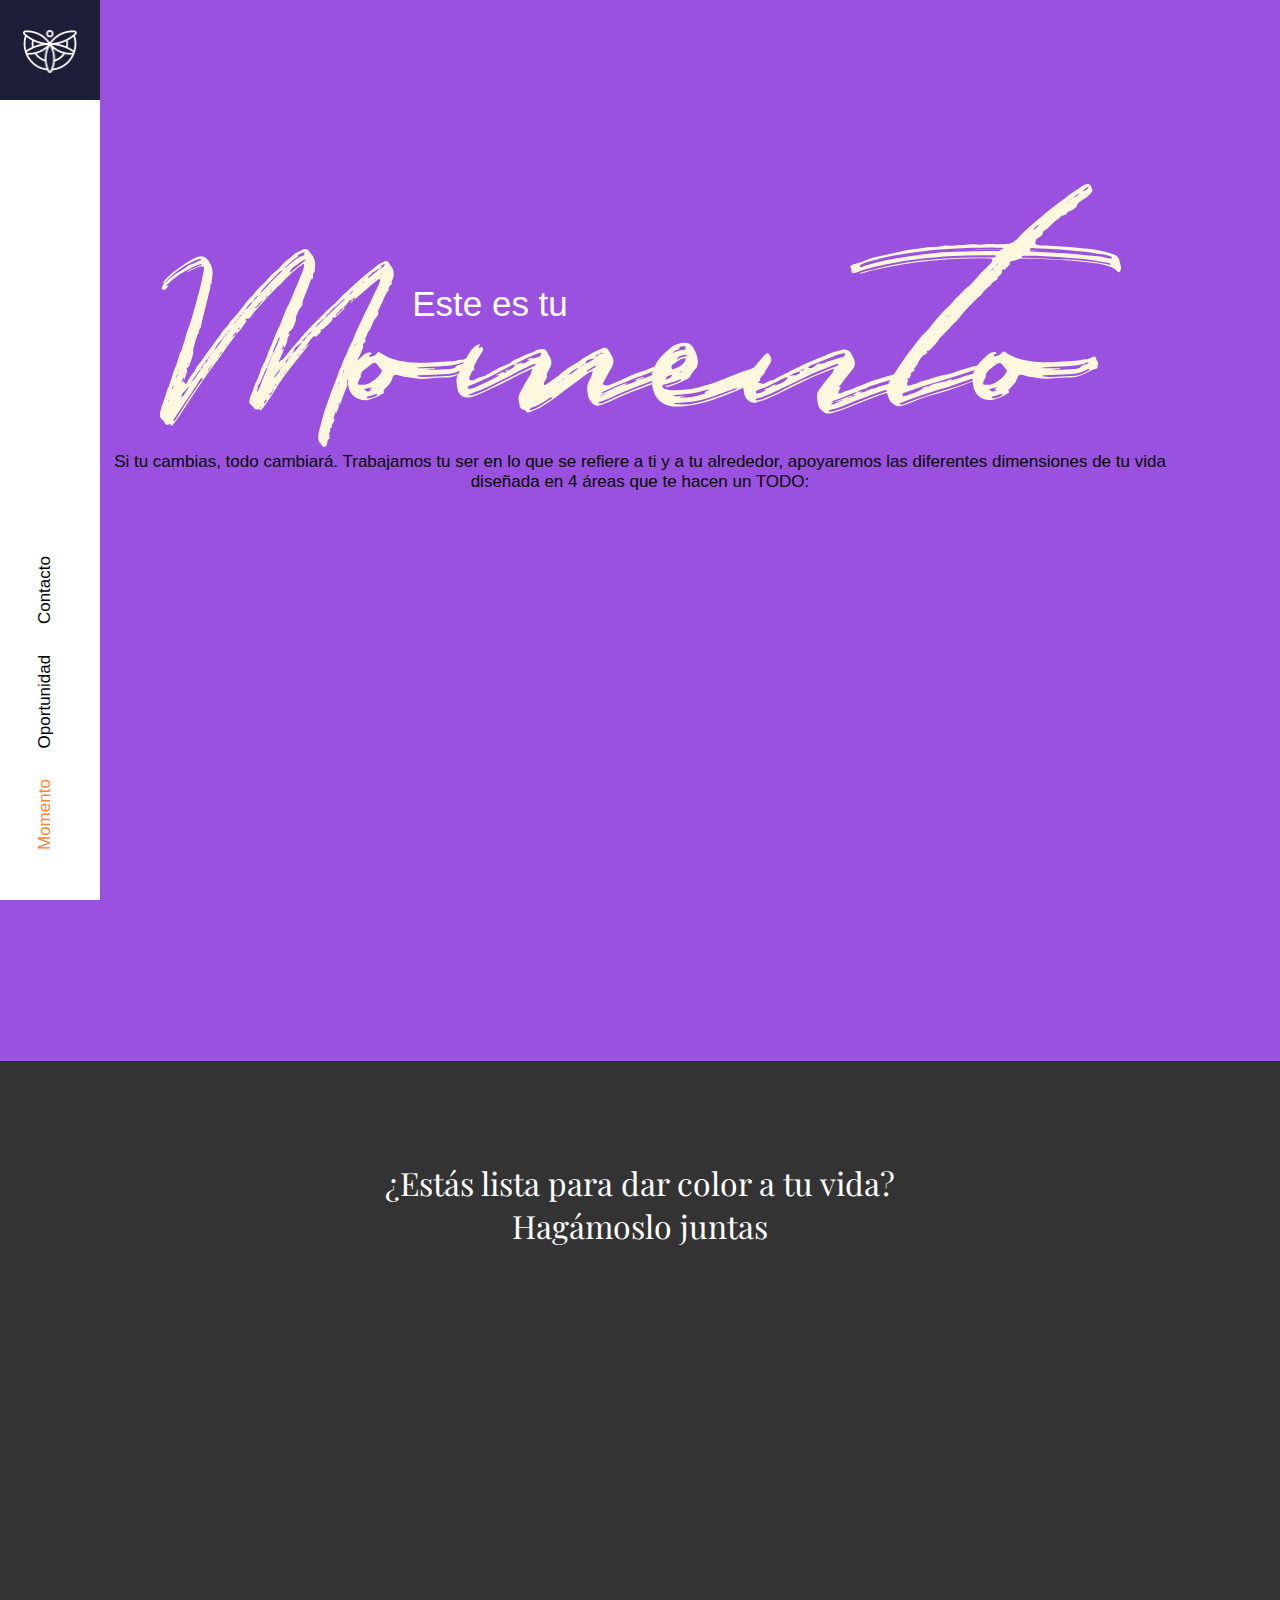
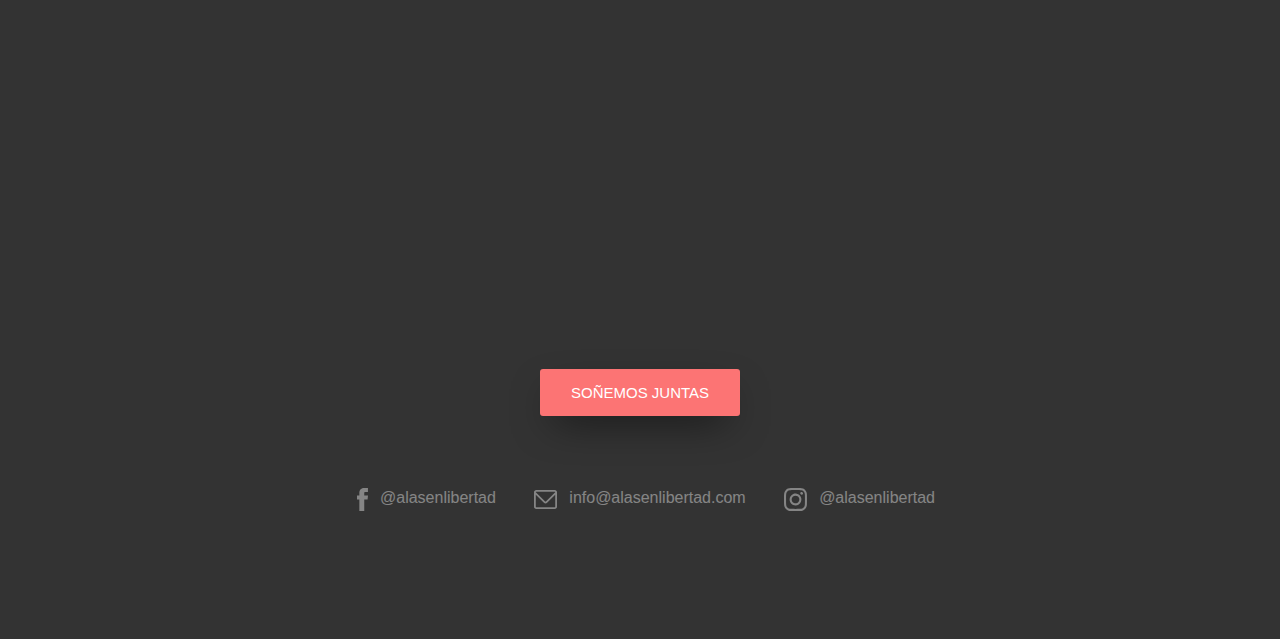
==== commit 8d276277: "momento page" ====
--- a/momento.html
+++ b/momento.html
@@ -64,28 +64,27 @@
 
 		 <section id="momento">
 
-			 <div class="square">
-				 <img src="assets/alasenlibertad_foto.png" alt="Álas en Libertad">
-			 </div>
-
 			 <div class="layout">
 
 				 <h1 id="alas-en-libertad none">
 				 </h1>
 
-				 <div class="oportunidad">
-					<p class="texto">Una nueva</p>
+				 <div class="momento">
+					<p class="texto">Este es tu</p>
 
-					<svg width="979" height="252" viewBox="0 0 979 252" fill="none" xmlns="http://www.w3.org/2000/svg">
-					<path d="M978.821 19.116C978.611 18.4847 977.98 18.6951 977.385 18.6951C976.789 18.6951 976.369 18.9056 975.739 18.9056C976.369 18.4847 976.754 17.8885 977.385 17.2572C977.595 17.0467 978.016 16.6258 977.595 16.0296C977.385 15.6087 976.754 15.8192 976.369 16.0296C975.528 16.24 974.723 16.6609 974.092 17.0467C970.8 18.9056 967.297 20.9749 964.634 23.6404C964.004 24.2717 963.408 24.6575 962.778 25.0784C960.921 26.306 959.275 27.5686 957.418 29.0066C951.253 33.9519 944.458 38.3009 938.468 43.4566L937.837 43.8775C934.965 46.1572 932.268 48.1914 929.606 50.4712C923.02 55.4165 917.24 61.4139 910.865 66.5696C907.362 69.4456 904.069 72.5671 900.777 75.864C897.694 79.3712 893.981 82.4577 890.688 85.9649C888.622 88.0342 886.555 90.1035 884.523 92.3482C882.877 94.4175 881.231 96.4868 878.954 97.7144C878.744 97.7144 878.533 97.9248 878.323 98.1352C876.467 99.9941 874.61 101.853 872.754 103.501C870.897 105.15 869.671 107.43 867.815 109.078C864.101 112.796 861.019 116.724 857.726 120.617C856.29 122.476 854.644 123.914 852.787 125.141C851.141 126.158 849.284 127.211 847.638 128.017C846.797 128.438 846.202 128.438 845.571 127.596C844.941 126.755 844.555 125.948 844.135 125.106C843.119 123.668 841.648 122.616 839.826 122.02C838.18 121.389 836.534 121.389 834.887 121.809C833.066 122.23 831.314 122.721 829.633 123.353C829.423 123.212 829.178 123.177 828.897 123.247C827.671 123.668 826.41 124.265 825.395 124.896C823.328 125.913 821.471 126.965 819.229 127.386C818.389 127.596 817.793 128.017 816.953 128.403C813.66 130.472 809.947 131.91 806.654 134.19L805.218 134.821C801.505 136.891 797.581 138.96 793.903 141.205C791.627 142.643 788.964 143.484 786.267 144.291C785.847 144.291 785.637 144.291 785.251 144.081C785.041 143.66 785.041 143.239 785.251 143.064C786.688 140.398 787.528 137.277 790.19 135.418C790.611 135.207 790.821 134.786 791.031 134.401C791.031 133.383 790.015 132.752 790.19 131.91C790.19 131.069 791.031 130.472 790.611 129.631C790.611 129.21 790.401 128.789 790.19 128.614C788.964 127.596 788.754 126.334 788.544 124.685C788.334 123.037 786.898 122.406 785.251 122.827C784.831 123.037 784.621 123.247 784.411 123.247C783.78 123.458 783.395 123.247 783.185 122.827C782.764 122.195 782.554 121.389 782.169 120.757C781.748 119.74 781.328 118.478 780.943 117.671C779.507 115.181 777.65 113.357 774.778 112.936C773.762 112.726 766.546 113.357 765.495 113.567C765.285 113.778 765.075 113.778 765.075 113.778C761.362 114.795 758.069 116.654 754.986 118.513C753.76 119.144 752.324 119.951 751.273 121.003C750.047 122.23 748.611 123.072 747.14 124.089C745.914 124.931 744.653 125.106 743.427 125.527C740.555 126.369 737.437 127.386 734.985 129.245C733.549 130.262 732.112 131.104 730.466 131.91C725.737 134.19 720.798 136.435 716.034 138.925C713.968 139.942 712.111 140.363 710.044 140.573H708.818C707.978 140.363 707.592 139.732 707.802 138.925C708.013 138.294 708.013 137.908 708.223 137.487C709.869 134.997 711.095 132.331 713.582 130.472H713.372C714.598 128.824 715.439 127.176 716.665 125.527C718.731 122.651 721.183 119.951 724.301 118.092C724.091 117.25 724.301 116.654 724.721 116.233L726.578 114.374C729.45 111.288 732.568 108.201 735.44 105.29C736.071 104.659 736.666 104.063 737.507 103.642C738.733 103.01 739.574 102.204 740.169 100.976C740.379 100.134 741.01 99.7486 741.605 99.1173C742.621 98.2755 744.092 97.4689 744.898 96.2413C746.544 94.172 748.611 92.5236 750.258 90.6647C751.694 89.2267 753.34 87.7887 754.986 86.7365V86.1052C756.423 84.2464 757.859 82.3875 759.505 80.9495C758.875 80.1078 759.715 79.722 760.136 79.3011L759.505 80.9495C760.941 80.3182 762.167 79.0907 763.218 78.0735C765.495 75.5834 767.737 73.5491 770.224 71.9007C771.065 71.4798 771.66 70.8836 772.081 70.2523C773.307 68.6039 774.568 67.3763 776.214 66.3241C777.44 65.4824 778.281 64.4653 778.491 63.0273C778.491 62.6064 778.701 62.1855 779.121 61.7997C781.398 59.7304 783.64 57.4858 786.337 56.0127C786.547 55.8023 786.758 55.5918 786.968 55.3814L787.598 54.7501H787.388C789.455 52.8912 791.311 50.8219 793.553 49.3839L797.477 46.2975C799.964 44.4386 802.205 42.3694 805.113 41.1418L805.743 40.5105C807.39 38.2308 809.667 36.5823 811.908 35.1443L813.765 33.9168C818.073 30.1991 821.997 26.2709 825.92 22.1674C826.55 21.7465 826.936 21.1503 827.356 20.7294C827.566 20.3085 827.987 19.7123 827.566 19.081C827.356 18.4496 826.726 18.6601 826.13 18.6601C825.535 18.6601 825.114 18.8705 824.484 18.8705C825.114 18.4496 825.5 17.8534 826.13 17.2221C826.34 17.0117 826.761 16.5908 826.34 15.9945C826.13 15.5737 825.5 15.7841 825.114 15.9945C824.274 16.205 823.468 16.6258 822.837 17.0117C819.545 18.8705 816.042 20.9398 813.38 23.6054C812.749 24.2367 812.154 24.6225 811.523 25.0433C809.667 26.2709 808.02 27.5335 806.164 28.9715C799.998 33.9168 793.203 38.2658 787.213 43.4215L786.582 43.8424C783.71 46.1222 781.013 48.1564 778.351 50.4361C771.765 55.3814 765.985 61.3789 759.61 66.5346C756.107 69.4105 752.815 72.532 749.522 75.8289C746.439 79.3362 742.726 82.4226 739.434 85.9299C737.367 87.9992 735.3 90.0685 733.268 92.3131C731.622 94.3824 729.976 96.4517 727.699 97.6793C727.489 97.6793 727.279 97.8897 727.068 98.1002C725.212 99.959 723.355 101.818 721.499 103.466C719.642 105.115 718.416 107.394 716.56 109.043C712.847 112.761 709.764 116.689 706.471 120.582C705.035 122.441 703.389 123.879 701.532 125.106C699.886 126.123 698.029 127.176 696.383 127.982C695.542 128.403 694.947 128.403 694.316 127.561C693.686 126.72 693.3 125.913 692.88 125.071C691.864 123.633 690.393 122.581 688.572 121.985C686.925 121.353 685.279 121.353 683.632 121.774C679.114 122.791 674.98 124.265 671.688 127.561C671.057 128.193 670.251 128.999 669.411 129.631C669.06 129.841 668.745 130.052 668.43 130.297C668.36 130.262 668.255 130.262 668.185 130.262H666.749C662.44 131.104 658.307 131.104 654.173 132.752C652.947 133.383 651.511 133.769 650.25 134.401C648.604 135.032 646.957 135.418 645.311 135.628C641.808 136.259 638.725 137.277 635.643 138.925C634.207 139.767 632.56 140.363 630.914 140.994C627.831 142.222 624.539 143.274 621.246 144.291L618.759 144.922C618.128 144.922 617.743 144.291 617.918 143.905C618.128 143.274 618.339 142.467 618.759 142.046C619.985 140.398 621.036 138.539 622.472 137.101C623.313 136.47 623.908 135.663 623.908 134.611C623.698 132.963 624.749 131.735 625.555 130.472C626.395 129.631 626.991 129.034 627.621 128.193C628.042 127.561 628.462 126.965 628.462 126.334C628.672 125.492 628.462 124.896 627.831 124.265C627.201 123.844 626.816 123.633 625.975 124.054C625.555 124.265 625.344 124.265 625.344 123.633C625.344 123.423 625.555 123.212 625.555 123.002C626.185 121.774 625.765 121.353 624.329 121.353C623.313 121.564 622.262 122.195 621.456 123.002C619.179 125.071 617.323 127.526 615.081 130.016C613.785 131.49 612.559 133.033 611.403 134.611C610.457 134.751 609.406 134.786 608.495 135.172C604.362 136.189 600.474 137.242 596.551 138.469C593.468 139.311 590.175 140.328 587.268 141.555C583.975 143.204 580.682 144.221 577.39 145.694C574.307 147.132 570.804 147.553 567.722 149.412H567.301C566.671 149.622 566.075 148.991 566.286 148.395C566.916 147.378 567.301 146.115 567.932 145.098C566.916 144.887 566.706 144.467 567.091 143.87C567.932 143.239 568.738 142.432 569.158 141.591C571.225 138.294 573.887 135.418 576.374 132.296C578.441 129.806 578.441 127.141 577.215 124.475C576.794 123.458 576.199 122.616 575.778 121.599C574.342 118.513 571.855 117.46 568.562 118.302L563.834 119.53C562.608 119.951 561.346 120.161 560.12 120.757C557.633 122.195 554.761 122.827 552.309 124.054C548.806 125.703 545.303 126.93 542.011 128.579C538.297 130.648 534.374 132.086 530.696 134.155C527.404 136.014 523.901 137.242 520.608 139.311C520.398 139.521 520.188 139.732 519.767 139.732C517.701 140.153 515.844 140.959 513.987 142.011C512.551 142.643 511.115 142.432 509.679 141.591C509.259 141.38 509.259 140.959 509.469 140.573C510.905 138.715 512.131 136.435 513.987 134.786C513.987 134.366 514.093 133.98 514.233 133.664C514.303 133.629 514.338 133.594 514.408 133.559C514.618 133.348 514.828 133.138 515.248 132.542C515.108 132.542 515.003 132.577 514.863 132.612C515.073 132.331 515.248 132.016 515.459 131.735L518.121 127.421C518.962 125.983 518.962 124.545 518.121 123.107L517.105 121.459C516.474 120.617 515.879 120.442 515.038 121.038C514.022 121.88 513.182 122.686 512.376 123.703C511.781 124.37 511.185 125.036 510.59 125.703C510.414 125.457 510.099 125.352 509.679 125.352C508.663 125.141 507.822 125.562 507.017 125.773C502.288 127.211 497.944 129.911 493.636 132.156C489.327 134.436 485.404 137.101 481.06 139.381C480.64 139.591 480.22 139.802 479.834 140.223C477.172 142.292 473.844 143.73 470.762 145.168C469.115 145.799 467.469 146.396 466.033 147.237C464.807 147.658 463.756 147.448 462.74 146.816C462.32 146.606 462.11 145.975 462.53 145.799C464.176 144.782 464.807 142.923 465.612 141.275C467.049 138.399 468.275 135.488 469.921 132.822C470.341 132.401 470.762 131.805 470.762 131.174C470.972 129.946 471.778 129.105 472.828 128.508C474.054 127.491 475.316 126.229 476.331 124.791C476.962 124.159 476.962 122.932 476.331 122.511C475.316 122.09 474.895 121.669 475.316 120.652C475.526 119.635 475.105 118.793 474.3 118.162C473.284 117.531 472.443 116.724 472.023 115.496C471.392 113.637 469.361 113.217 467.714 114.058C467.084 114.479 466.488 115.075 466.278 115.707C465.262 117.776 463.791 118.793 461.97 119.845C458.256 122.125 454.543 124.37 451.04 126.86C449.814 127.702 448.553 128.087 447.327 128.719C443.194 130.367 438.885 132.016 434.962 134.085C433.946 134.716 433.106 135.102 432.09 135.523C431.074 136.154 429.813 136.154 428.587 136.154C427.956 136.014 427.536 135.733 427.326 135.312C427.396 135.242 427.501 135.172 427.571 135.102C427.991 134.681 427.991 134.26 427.781 133.664C427.641 133.524 427.536 133.348 427.361 133.208C427.606 131.384 427.816 129.561 428.797 127.912C429.813 126.053 429.813 124.194 427.781 122.967L427.151 122.336C426.31 121.494 425.504 121.494 424.489 121.915C423.263 122.546 422.422 123.353 421.616 124.405C420.075 126.369 418.919 128.543 418.008 130.823C417.763 130.893 417.518 130.963 417.273 131.034C412.964 132.472 408.62 133.524 404.312 135.348C403.086 135.768 401.65 136.189 400.178 136.365C394.013 137.206 388.444 139.662 382.454 141.1L381.613 141.31C379.336 142.748 376.674 143.169 374.187 143.975C373.767 144.186 373.346 144.186 372.961 144.186C372.33 144.396 371.735 143.765 371.945 143.169C371.945 142.327 372.155 141.31 372.155 140.503V139.662C372.366 139.03 372.576 138.82 373.381 139.241C374.222 138.224 374.818 137.171 374.607 135.944C374.607 135.312 374.818 134.927 375.448 134.716C376.289 134.295 377.094 133.875 377.305 133.068C376.884 132.647 376.674 132.051 377.305 131.63C378.531 130.613 379.161 129.35 379.792 127.912C381.228 125.422 382.454 122.967 385.361 121.739C385.992 121.529 386.202 121.108 386.377 120.512C385.957 120.512 385.747 120.091 386.167 119.67C386.377 119.46 386.797 119.039 387.008 118.828V119.845C389.495 117.776 391.526 115.321 393.593 112.831C394.224 111.814 395.029 110.551 395.87 109.744L405.328 99.8538C405.748 99.2225 406.344 98.8367 406.974 98.2054C407.184 97.9949 407.394 97.7845 407.605 97.7845C408.025 96.9428 408.62 96.557 409.251 95.9256C409.671 94.9085 410.267 94.0668 411.107 93.2601C414.4 89.3319 417.903 85.8247 421.406 82.3174C422.247 81.4756 423.263 80.8794 424.068 80.0376L424.699 79.4063C426.345 76.7408 428.622 74.461 431.494 72.6022H431.284C431.704 71.5851 432.3 70.9538 433.351 70.3224L436.433 68.0427H436.644C436.223 67.0256 436.854 66.3943 437.484 65.9734C438.325 65.3421 438.92 64.5354 439.341 63.6937C439.761 63.0623 439.131 62.4661 439.551 61.8348C439.971 60.9931 440.987 61.8348 441.618 61.2035L444.7 58.1171C444.91 57.9066 445.121 57.4858 444.91 57.2753C444.49 56.2582 445.331 55.8373 445.926 55.6269C447.573 55.206 449.219 54.9956 450.655 54.3993C451.881 53.768 453.142 53.5576 454.578 53.5576C463.441 53.5576 472.513 54.3993 481.551 54.5747C482.181 54.5747 482.987 54.5747 483.617 54.7851C490.203 54.9956 496.578 55.8023 502.988 56.644C506.701 57.0649 510.625 57.6611 514.303 58.7133C516.58 59.3446 518.611 60.1513 520.293 61.7997C520.713 62.431 521.308 62.8168 521.729 63.2377C522.359 63.4482 522.955 63.4482 523.165 62.8168C523.796 61.5893 524.006 60.1513 523.796 58.8887C523.585 57.6261 523.165 56.6089 522.955 55.5918C522.534 52.5054 520.678 50.857 518.016 50.0152C511.851 47.9459 505.44 46.5079 498.855 46.0871C497.839 46.0871 496.998 45.8766 495.983 45.8766C494.967 45.6662 493.706 45.4558 492.69 45.4558C487.751 45.0349 483.022 44.4386 478.258 44.4386C474.755 44.2282 471.462 43.8073 467.959 43.8073C466.944 44.0178 465.893 43.8073 464.877 43.5969C462.81 42.9656 462.6 42.1589 463.441 40.3C463.651 40.0896 463.651 39.6687 463.861 39.4583C463.861 38.6166 463.861 38.6166 464.492 38.827C465.507 38.4061 466.138 37.8099 466.979 37.1786C467.609 36.5473 468.205 36.1614 468.205 35.3197C468.415 33.4608 469.851 32.8295 471.287 32.0228C471.497 31.8124 471.708 31.602 471.918 31.3915L472.934 30.3744C475 28.3051 477.242 26.2358 479.729 24.5874C480.745 23.1494 482.006 22.3077 483.652 22.0972C484.493 22.0972 485.089 21.6763 485.509 20.8697C485.719 19.8526 486.525 19.6421 487.365 19.4317C489.012 19.0108 490.448 17.7833 491.674 16.7661C492.094 16.3453 492.69 15.9244 492.69 15.1177C492.9 13.8902 493.916 13.2589 494.757 12.6275C496.193 11.4 497.629 10.5582 499.065 9.75156V9.962L499.696 9.33069C500.326 8.69938 500.711 8.10314 501.342 7.68226C504.004 5.19209 504.004 4.38541 502.358 1.299C501.517 0.0714466 500.922 -0.138991 499.485 0.0714466C498.049 0.702758 496.823 1.299 495.352 2.14075L486.805 7.78748C483.933 10.2777 480.815 12.3119 477.733 14.5916C473.004 18.0989 468.66 21.8166 464.351 25.5344L459.412 29.8483C456.12 32.7243 452.827 35.8458 449.955 39.1426C447.678 41.6328 444.805 42.8604 441.513 42.8604C438.22 43.0708 434.927 43.0708 431.634 42.8604C430.198 42.8604 428.552 42.8604 427.116 43.0708C425.469 43.4917 423.823 43.4917 421.966 43.2812C420.951 43.0708 419.69 43.0708 418.674 43.0708C416.397 43.0708 414.365 43.4917 412.088 43.4917C407.57 43.2812 403.016 44.3334 398.497 43.9126C397.867 43.9126 397.271 44.123 396.641 44.3334C393.978 44.7543 391.281 45.1752 388.619 44.9647C387.778 44.9647 386.973 45.1752 386.132 45.1752C382.209 45.8065 378.496 46.4027 374.607 46.8236C371.525 47.2445 368.617 47.8407 365.535 48.472L349.457 52.1898C347.39 52.6106 345.148 53.2069 343.081 54.0486C340.419 55.0657 337.722 56.1179 335.06 56.9246C334.044 57.135 332.993 57.5559 332.187 57.9417C331.347 58.3626 330.751 58.9588 331.557 59.8006C331.977 60.4319 331.977 60.8177 331.977 61.449C331.977 63.5183 332.608 64.1145 334.639 63.3079H335.06C339.999 61.449 345.358 60.011 350.507 58.7835C368.232 54.4695 386.342 52.4002 404.452 51.348C413.314 50.9271 422.177 50.7167 431.004 50.9271H433.281C433.701 50.9271 434.297 50.9271 434.507 51.5584C434.717 51.9793 434.297 52.4002 433.281 52.4002C432.65 52.4002 431.845 52.4002 431.004 52.4002H415.101C408.726 52.6106 402.315 53.0315 396.15 53.4173C390.791 53.8382 385.431 54.4344 380.282 54.8553C373.697 55.697 367.111 56.7142 360.526 57.9417C353.73 59.3797 346.935 60.8177 340.139 62.887C339.123 63.0974 338.072 63.5183 337.267 64.1145C338.703 63.9041 339.929 63.6937 341.19 63.2728C345.709 62.0452 350.052 60.7826 354.781 59.9759C361.577 58.5379 368.582 57.3104 375.798 56.2582C384.03 55.2411 392.472 54.3993 400.914 53.768C410.372 53.3472 419.865 52.9263 429.323 53.1367H431.179C431.81 53.3472 432.195 53.9785 432.02 54.5747C432.02 54.9956 431.81 55.4165 431.599 55.8023C429.743 57.8716 427.886 59.7304 425.82 61.7997C424.383 63.0273 422.947 64.4653 421.686 66.1137C419.199 68.9897 416.747 72.1112 413.454 74.3558C413.034 74.5663 412.439 75.1976 412.018 75.5834C410.372 77.6527 408.515 79.3011 406.659 81.16C406.028 81.7913 405.223 82.3875 404.802 83.2293C403.576 85.2986 401.72 86.7365 400.073 88.385C397.201 91.0505 394.714 93.9616 392.052 96.8375C388.759 100.555 386.272 104.869 382.384 107.991L381.753 108.622C378.671 112.761 375.378 116.654 372.295 120.792C371.28 122.02 370.229 123.458 369.423 124.931C367.111 128.228 364.939 131.525 362.803 134.821C357.583 134.681 352.399 135.663 347.18 135.453C345.113 135.453 342.871 135.453 340.805 135.663C339.789 135.874 338.738 135.874 337.722 135.663C335.865 135.663 334.009 135.453 332.152 135.453C327.213 135.453 322.484 134.225 317.72 132.787C317.51 132.577 317.09 132.366 316.705 132.156C315.689 131.735 315.058 130.928 315.058 129.876C314.848 129.245 314.848 128.859 314.848 128.438C314.638 125.141 313.202 122.441 311.766 119.565C311.135 118.127 309.909 117.706 308.473 118.127C307.457 118.337 306.616 118.758 305.811 118.969C302.518 120.407 299.821 122.897 297.158 125.141C296.178 125.913 295.232 126.72 294.251 127.561C294.146 127.316 294.041 127.07 293.866 126.79C293.235 126.369 293.235 125.562 293.025 124.931C292.605 123.493 292.009 123.072 290.538 123.703L288.261 124.72C287.42 125.141 286.615 125.562 285.774 125.352C284.548 125.352 283.287 125.773 282.061 125.983C280.835 126.404 279.574 126.404 278.138 126.404C276.281 126.404 274.425 126.614 272.568 126.825L260.833 127.456C257.751 127.667 254.668 127.456 251.551 127.246C243.319 126.614 235.473 125.176 228.467 120.442C227.241 119.6 226.61 119.6 225.594 121.073C224.579 122.511 222.932 122.721 221.286 123.353H220.865L220.235 122.721C220.235 122.511 220.235 122.3 220.445 122.09C220.445 121.88 220.655 121.88 220.865 121.88C221.286 121.459 222.091 121.459 222.091 120.862C222.091 120.442 221.251 120.021 220.445 120.231C218.799 120.442 217.363 120.862 216.312 121.88C213.229 124.545 210.147 127.456 207.87 130.753C207.449 131.314 207.064 131.875 206.749 132.472C204.437 132.892 202.09 133.313 199.848 133.875L190.18 136.75C187.693 137.592 185.241 138.188 182.754 139.241C179.461 140.468 175.748 141.1 172.456 142.538C171.229 142.958 169.793 143.169 168.322 142.538C168.953 141.52 169.548 140.468 169.968 139.451C170.809 138.224 170.984 136.786 170.809 135.137C170.809 132.261 169.583 129.561 168.322 126.895C167.306 124.229 165.66 123.598 162.963 124.229C161.526 124.44 160.09 124.861 158.829 125.247C156.973 125.667 155.326 126.264 153.89 127.105C150.387 129.385 146.674 131.244 143.171 133.699C138.232 137.417 132.873 141.135 127.724 144.852C125.447 146.501 122.785 147.728 119.492 147.342C118.476 147.132 117.635 147.553 117.005 148.184L115.569 149.201C115.989 147.974 117.005 147.132 117.845 145.905C118.056 145.484 118.476 145.273 119.071 145.273C120.087 145.273 120.718 144.642 121.348 143.835C122.785 141.976 124.011 139.907 125.657 137.838C126.287 136.996 126.673 136.189 126.883 135.172C126.252 134.962 126.042 134.541 126.252 134.155L128.109 131.49C128.95 130.262 129.545 128.999 130.176 127.561C130.806 125.703 130.596 125.282 128.739 124.475C128.109 124.054 127.899 123.633 127.899 122.827C127.899 122.616 128.109 122.406 127.899 122.195C127.899 121.564 127.268 121.353 126.673 121.564C126.042 121.774 125.657 122.195 125.237 122.581C122.154 126.088 119.457 129.806 116.584 133.313C113.292 136.821 110.805 140.749 107.722 144.256L107.092 145.273C105.655 147.342 104.219 149.201 102.573 151.271L101.242 153.13C101.242 153.024 101.242 152.919 101.242 152.849C101.452 151.867 102.012 151.095 102.398 150.324C105.69 145.484 109.368 140.819 112.101 135.558L112.871 134.401C114.623 131.875 116.549 129.14 117.915 126.439L120.227 122.371C120.613 121.599 121.208 120.827 121.979 120.231C123.135 117.32 124.501 114.584 126.042 111.884C126.638 110.902 127.198 109.955 127.583 108.973C128.95 106.062 130.106 103.326 131.647 100.625C132.628 99.0822 133.398 97.5039 133.959 95.7854C135.115 93.4705 136.095 91.3311 137.462 89.1917C138.232 88.0342 138.828 86.6664 139.003 85.1232C139.003 83.58 139.598 82.2121 140.369 81.0547C141.35 79.3011 141.91 77.5474 141.91 75.6184C141.91 74.8468 142.12 74.0752 142.506 73.3036C144.047 68.4636 144.257 63.2026 144.257 58.1521C144.257 52.33 142.716 46.6833 140.579 41.247C139.423 38.1255 138.057 35.2145 135.92 32.5139C132.242 28.235 127.969 25.3239 122.154 25.7097C118.266 25.9202 114.588 25.7097 110.91 27.0776C110.524 27.288 110.139 27.288 109.754 27.288C108.388 27.4984 107.021 27.8842 105.866 28.4454C103.133 29.4275 100.226 30.3744 97.5286 31.5669C95.2167 32.7243 92.6947 33.8817 90.733 35.8458C89.5771 37.2136 88.211 37.9852 86.6697 38.7568C85.1284 39.3531 83.9374 40.3 82.7815 41.4925C82.186 42.2641 81.4154 42.8604 80.6447 43.632C78.1226 45.7714 75.3904 47.9109 73.0785 50.8219C72.8683 51.0323 72.6931 51.4182 72.3078 51.804C69.9959 53.1718 68.2445 55.3112 66.493 57.2402C63.7608 60.3617 60.6782 63.0624 58.5415 66.5696C57.946 67.3412 57.3855 67.9375 56.6149 68.4986C55.2487 70.0419 53.8826 71.4097 52.9368 73.3387C52.5515 74.3207 51.7809 74.8819 51.1854 75.6535L45.9311 83.2293C44.5649 85.3687 43.1988 87.6835 41.4824 89.823C40.7117 90.805 40.1163 91.752 39.5558 92.734C37.4891 96.5219 35.3523 100.38 33.4257 104.659C31.289 109.323 29.9228 114.374 28.3816 119.214L27.6109 122.897C27.6109 126.579 26.2448 129.876 24.108 132.822C22.7419 134.751 21.7961 137.101 20.2198 138.855C19.4492 139.626 19.0639 140.609 18.4684 141.591C16.5418 145.484 14.405 149.166 12.0581 152.674C11.4626 153.445 11.0773 154.041 10.692 154.813C9.92133 157.128 8.76537 159.092 7.78456 161.407C6.41844 164.704 5.05231 168.211 3.89635 171.718C2.14491 177.154 0.603635 182.591 0.393462 188.413V189.184C-0.342145 193.674 0.0431727 198.128 0.813809 202.407C1.58445 206.3 2.7404 209.983 5.26248 212.894C6.41844 214.262 7.57439 215.629 8.94052 216.962C14.1949 222.223 20.7803 223.556 27.9612 222.398C31.6393 221.802 34.932 220.259 38.4349 218.716C38.8202 218.716 39.2055 218.505 39.4157 218.33C42.3231 216.191 45.4407 214.051 48.3481 211.736C51.8509 209.001 55.1437 205.914 58.6466 202.793C67.3688 194.831 75.5305 186.098 83.0967 177.154C83.1668 177.049 83.2719 176.944 83.3419 176.874C79.4888 182.205 76.3011 187.887 72.2027 193.183C71.7824 193.604 71.5722 194.2 71.1869 194.831C70.1711 196.9 68.6999 198.97 67.2637 200.829C65.6173 202.898 63.971 205.143 62.7449 207.633C61.3088 209.913 59.8726 212.157 58.2262 214.227C57.3855 215.454 56.3697 216.717 55.7392 218.365L54.5131 220.434C53.6725 221.662 53.077 222.714 52.2363 223.731C50.8001 226.011 49.5741 228.256 48.1029 230.115C45.2305 233.832 43.1638 237.55 40.4665 241.268L39.836 242.495C39.4157 243.512 39.6258 244.985 40.6767 245.582C41.9027 246.213 42.1129 247.23 42.3231 248.458C42.5332 250.527 42.9536 250.737 44.8101 250.317C45.6508 250.106 46.2463 250.317 46.2463 251.158C46.2463 251.579 46.4565 252 46.8768 252C48.313 251.579 49.9594 251.158 50.8001 249.72C51.2204 249.089 51.6408 248.493 51.8159 247.861C53.0419 245.792 54.303 243.723 55.7392 241.864C58.4014 237.936 61.3088 234.218 64.1811 230.325C64.6015 229.904 64.8116 229.308 65.4071 228.887C67.0535 227.028 68.2795 224.959 69.5406 222.714C69.3304 222.925 68.91 223.135 68.6999 222.925C68.2795 222.714 68.4897 222.293 68.6999 222.083C69.1202 221.241 69.7157 220.434 70.3462 219.803C70.7666 219.172 71.362 219.382 71.7824 219.803C73.2186 218.786 73.8491 216.927 75.0751 215.665C75.4955 215.033 76.091 214.647 75.2853 214.016V213.595C76.126 212.368 76.7215 210.509 78.3678 210.298C79.5938 210.088 80.4345 209.457 81.03 208.65C84.3228 204.511 87.6155 200.408 90.9082 196.48C91.5387 195.638 92.3444 194.831 92.7647 193.604C92.5545 192.972 92.7647 192.376 93.3952 191.955C93.8156 191.534 94.4111 191.324 95.0416 190.938C95.4619 190.517 95.4619 190.096 95.0416 189.711C95.6721 189.079 96.2676 188.693 97.1083 188.273C97.949 188.062 98.5445 187.641 99.175 187.045C100.611 185.607 102.047 184.169 103.308 182.521L110.524 174.489C112.381 172.63 114.027 170.771 116.094 169.333C118.581 166.247 121.453 163.757 124.326 161.091C124.956 160.249 125.762 159.864 126.813 159.653C128.459 159.022 130.106 158.811 131.752 158.811C136.06 159.022 140.404 159.022 144.537 159.022C145.763 159.022 146.814 159.022 148.04 158.811C156.482 157.584 164.924 155.725 173.156 153.445C182.229 150.955 191.266 148.079 200.128 145.413C201.985 144.922 203.771 144.361 205.523 143.73C205.593 144.151 205.628 144.572 205.663 144.993C206.679 150.359 212.038 155.725 219.674 154.287C223.177 153.445 226.47 152.218 229.342 150.148C230.183 149.727 231.619 149.307 230.568 147.869C230.358 147.869 230.568 147.448 230.779 147.237C232.425 145.378 234.282 143.52 235.718 141.661C236.348 140.433 236.734 139.171 237.154 137.943C237.995 136.505 238.59 136.295 240.236 136.505C240.657 136.715 241.252 136.715 241.883 136.926C244.545 137.768 247.452 138.153 250.115 138.574C254.423 139.416 258.557 139.591 262.9 138.995C266.613 138.785 270.536 138.364 274.215 138.364C275.616 138.364 276.947 138.224 278.243 137.978C276.491 140.889 274.74 143.8 272.988 146.816C272.568 147.658 271.973 148.675 272.148 149.692C272.778 151.13 272.568 152.779 272.568 154.217C272.358 155.059 272.568 155.655 273.409 156.076C274.25 156.497 274.425 157.093 274.845 157.724C275.265 158.952 277.332 159.372 277.928 158.566C280.59 156.076 283.497 153.621 285.739 150.745C286.37 150.113 286.965 149.307 287.175 148.465C287.175 147.623 287.806 147.237 288.611 147.448C289.032 147.448 289.452 147.237 289.837 146.816C290.468 145.975 291.484 145.589 291.694 144.326C291.904 143.695 292.324 143.099 292.71 142.678H293.34C293.761 142.467 294.181 142.046 294.356 141.661L295.582 140.433C296.213 140.223 296.808 140.012 297.229 139.591C298.665 138.364 300.311 137.312 301.747 136.505C301.957 136.295 302.168 136.084 302.378 135.874H301.957H301.747C301.957 135.663 302.168 135.453 302.378 135.242L305.46 132.752C307.527 130.893 308.543 131.314 308.963 133.98C309.594 136.645 310.61 138.715 312.466 140.573C315.128 143.239 318.456 145.098 322.134 145.94C326.267 146.781 330.576 147.167 334.92 147.167C342.206 147.167 349.632 146.571 356.988 145.659C356.708 146.887 356.743 148.149 357.163 149.412C357.583 150.85 358.004 152.288 358.599 153.726C359.44 156.006 361.261 157.233 363.328 158.25C364.974 159.267 366.621 158.881 368.267 158.25C371.35 157.408 374.642 156.181 377.725 154.743C381.648 153.305 385.361 151.867 389.249 150.815C394.819 149.587 400.178 147.728 405.503 145.869C407.99 145.028 410.442 144.221 412.719 143.204L417.483 141.345C417.868 142.257 418.288 143.134 418.884 144.011C420.74 146.887 423.192 148.535 426.906 147.939C429.393 147.518 432.055 147.097 434.332 146.08C435.558 145.659 436.819 145.063 438.045 144.431C442.353 142.573 446.697 140.714 451.005 138.644C451.426 138.644 451.636 138.434 452.021 138.224C452.652 138.013 453.457 138.434 453.457 139.241C453.457 139.662 453.457 140.258 453.247 140.679C453.247 141.31 453.037 141.906 452.827 142.538C452.196 145.834 453.668 152.218 455.699 154.708C458.362 158.005 461.864 159.232 465.788 158.636C469.08 158.215 472.163 157.408 475.07 155.76C480.64 152.884 485.789 149.763 491.149 146.676C493.671 145.203 496.263 143.73 498.855 142.292C498.4 144.011 498.294 145.799 498.785 147.693C498.785 147.904 498.995 148.325 498.995 148.71C498.995 151.586 500.431 153.445 502.708 155.094C503.934 155.935 505.37 156.321 507.017 156.111L509.083 155.479C514.653 154.041 519.592 151.551 524.741 149.096C532.973 145.168 541.205 140.854 549.472 137.136C553.395 135.488 557.108 133.839 560.996 132.401C561.627 132.191 562.012 131.981 562.853 132.191C562.432 133.629 562.012 134.857 560.996 135.909C559.77 137.347 558.509 138.785 557.283 140.223L552.344 146.816C550.908 148.886 550.488 150.955 550.908 153.41C551.118 154.848 551.328 156.497 551.749 158.145C552.379 160.635 554.411 162.073 556.267 163.301C558.124 164.318 559.77 163.932 561.627 163.511C566.566 162.073 571.295 160.425 576.059 158.355L590.07 152.779C595.114 150.639 600.334 149.236 605.553 147.728C605.623 148.395 605.728 148.991 605.728 149.482C606.359 155.059 610.457 158.355 616.027 157.514C616.027 157.514 616.237 157.514 616.237 157.303C618.899 156.672 621.386 156.076 623.873 155.234C627.586 154.006 631.299 152.568 634.802 151.095C639.951 148.816 645.311 146.781 650.67 145.308C654.418 144.221 658.166 143.134 661.88 141.941C662.055 143.029 662.265 144.256 662.615 145.308C663.246 149.236 667.134 151.902 671.057 151.095L676.206 149.657C681.356 148.64 686.295 146.781 690.813 144.502C691.444 144.081 692.039 143.66 692.67 143.66C693.896 143.66 694.947 143.239 695.752 142.432C696.173 141.801 696.979 142.011 697.189 142.853C697.609 143.695 697.819 144.712 698.204 145.519C699.851 149.447 703.354 151.902 707.662 151.902C711.165 152.112 714.668 151.06 717.961 149.833C721.884 148.395 725.667 146.641 729.45 144.747C729.415 145.484 729.415 146.22 729.52 146.957C729.731 147.974 729.731 149.026 729.941 150.043C730.151 152.112 730.781 153.761 732.218 155.199C732.638 155.83 733.233 156.216 733.654 156.847C734.88 158.285 736.526 158.917 738.173 158.706C739.609 158.496 740.835 158.285 742.096 157.864C748.471 156.216 754.251 153.13 760.031 150.043C763.533 148.395 766.826 146.536 770.119 144.677C770.749 144.256 771.345 144.046 772.186 143.66C772.816 143.449 773.201 143.66 773.622 144.291C774.252 145.519 774.252 146.781 774.252 148.009C774.462 151.095 775.899 153.585 778.386 155.444C779.402 156.461 780.452 156.882 781.889 157.093C783.535 157.093 785.181 156.882 786.618 156.461C791.977 154.813 796.706 152.533 801.435 149.868C805.463 147.588 809.456 145.343 813.45 143.099C813.59 143.87 813.765 144.642 813.975 145.343C814.606 149.272 818.494 151.937 822.417 151.13L827.566 149.692C832.716 148.675 837.655 146.816 842.173 144.537C842.804 144.116 843.399 143.695 844.03 143.695C845.256 143.695 846.307 143.274 847.112 142.467C847.533 141.836 848.338 142.046 848.549 142.888C848.969 143.73 849.179 144.747 849.564 145.554C851.211 149.482 854.714 151.937 859.022 151.937C862.525 152.147 866.028 151.095 869.321 149.868C873.839 148.219 878.183 146.15 882.492 143.87C891.949 138.715 901.232 133.559 910.725 128.614C911.145 128.403 911.951 128.193 911.951 127.596C911.951 127.386 911.32 127.176 911.11 126.755C910.9 126.544 911.11 126.123 911.11 125.738C911.741 124.896 911.531 124.089 910.69 123.458C909.674 122.827 909.044 122.23 909.464 120.792C909.674 120.161 908.623 119.354 907.818 119.565C907.397 119.565 906.977 119.775 906.592 120.196C905.155 121.038 903.509 121.634 902.073 122.476C900.847 122.897 899.586 123.318 898.36 123.914C897.134 124.756 895.873 124.931 894.647 125.352C891.774 126.194 888.657 127.211 886.205 129.07C884.768 130.087 883.332 130.928 881.686 131.735C876.957 134.015 872.018 136.259 867.254 138.75C865.187 139.767 863.331 140.188 861.264 140.398H860.038C859.197 140.188 858.812 139.556 859.022 138.75C859.232 138.118 859.232 137.733 859.443 137.312C861.089 134.821 862.315 132.156 864.802 130.297H864.592C865.818 128.649 866.659 127 867.885 125.352C869.951 122.476 872.403 119.775 875.521 117.916C875.311 117.075 875.521 116.478 875.941 116.057L877.798 114.199C880.67 111.112 883.788 108.026 886.66 105.115C887.291 104.483 887.886 103.887 888.727 103.466C889.953 102.835 890.793 102.028 891.389 100.801C891.599 99.959 892.23 99.5732 892.825 98.9419C893.841 98.1002 895.312 97.2935 896.118 96.0659C897.764 93.9966 899.831 92.3482 901.477 90.4893C902.914 89.0514 904.56 87.6134 906.206 86.5612V85.9299C907.642 84.071 909.079 82.2122 910.725 80.7742C910.094 79.9324 910.935 79.5466 911.355 79.1257L910.725 80.7742C912.161 80.1428 913.387 78.9153 914.438 77.8982C916.715 75.408 918.957 73.3738 921.444 71.7254C922.284 71.3045 922.88 70.7082 923.3 70.0769C924.526 68.4285 925.787 67.201 927.434 66.1488C928.66 65.307 929.5 64.2899 929.711 62.8519C929.711 62.431 929.921 62.0102 930.341 61.6244C932.618 59.5551 934.86 57.3104 937.557 55.8373C937.767 55.6269 937.977 55.4165 938.188 55.206L938.818 54.5747H938.608C940.675 52.7158 942.531 50.6465 944.773 49.2086L948.696 46.1221C951.183 44.2633 953.425 42.194 956.333 40.9664L956.963 40.3351C958.609 38.0554 960.886 36.407 963.128 34.969L964.985 33.7414C969.293 30.0237 973.217 26.0955 977.14 21.992C977.77 21.5711 978.156 20.9749 978.576 20.554C978.821 20.3436 979.242 19.7473 978.821 19.116ZM775.128 65.5175L775.338 65.7279H775.128V65.5175ZM462.88 142.853C463.09 142.853 463.09 142.853 463.09 142.853V143.064C463.09 143.274 462.88 143.274 462.88 143.064V142.853ZM499.766 2.21089C499.976 2.21089 500.186 2.21089 500.396 2.42133C500.396 2.42133 500.396 2.8422 500.186 2.8422C498.96 4.06976 497.699 4.9115 496.053 5.33238C497.103 4.06976 498.329 3.01757 499.766 2.21089ZM488.837 17.678C488.837 17.4676 488.837 17.4676 488.837 17.4676H489.047C488.837 17.4676 488.837 17.4676 488.837 17.678ZM494.196 6.52486C492.97 7.96285 491.534 9.1904 489.677 9.82171C490.903 8.38372 492.55 7.36661 494.196 6.52486ZM489.047 10.453C488.626 11.0843 488.031 11.4701 487.4 11.6806C487.821 11.0843 488.451 10.6635 489.047 10.453ZM486.595 12.3119C486.174 12.9432 485.754 13.1536 485.159 13.329C485.544 12.7328 485.964 12.5223 486.595 12.3119ZM465.577 28.7961C464.351 31.0759 462.705 32.093 460.638 33.3205C462.075 31.2863 463.721 29.8483 465.577 28.7961ZM461.444 47.1743C460.603 46.9639 459.377 47.5952 458.782 46.543C459.623 45.5259 460.638 45.9117 461.654 45.9117C468.03 46.1221 474.23 46.3326 480.395 46.7535C485.544 47.1743 490.693 47.7706 496.053 48.1914C500.782 48.6123 505.51 49.6294 510.274 50.2607C512.341 50.4712 514.198 51.1025 516.054 51.6987L517.07 52.33C517.07 52.5405 517.28 52.7509 517.07 52.9614L516.86 53.1718C515.213 53.3822 513.777 52.9614 512.341 52.5405C511.711 52.5405 511.325 52.1196 510.695 52.1196C509.469 51.9092 508.208 51.9092 506.982 51.6987C497.909 50.6816 488.872 49.6294 479.589 49.2086C473.004 48.9981 466.628 48.5772 460.008 48.1914C459.587 48.1914 459.167 48.1914 458.992 47.981C458.782 47.981 458.782 47.7706 458.572 47.7706C458.782 47.5601 458.782 47.3497 458.992 47.3497H461.654C462.075 47.3497 462.67 47.3497 463.301 47.1393H461.444V47.1743ZM453.002 51.9092C453.422 51.0674 454.228 51.2779 455.069 51.2779C458.572 51.2779 462.285 51.2779 466.383 51.4883C474.615 51.9092 483.267 52.5054 491.919 53.1367C498.925 53.5576 505.931 54.5747 512.726 56.0127C513.147 56.0127 513.742 56.0127 514.163 56.2231C514.793 56.644 515.809 56.2231 516.229 57.4507C515.389 57.8716 514.583 57.4507 513.952 57.2402C504.88 55.5918 495.632 54.7501 486.35 53.9434C481.411 53.733 476.682 53.5225 471.743 53.3121L455.069 52.6808C453.633 52.7158 452.617 52.33 453.002 51.9092ZM442.493 58.5029V58.7133C442.283 58.7133 442.073 58.7133 441.863 58.9238C442.108 58.7133 442.318 58.5029 442.493 58.5029ZM405.853 48.4019C399.688 48.4019 393.278 49.0332 387.113 49.8399C379.091 50.6816 371.245 51.6987 363.223 53.1367C355.797 54.5747 348.406 56.2231 341.19 58.5029L339.543 59.1342C339.123 59.1342 338.703 59.5551 338.107 59.1342C337.897 58.9237 338.317 57.6962 338.948 57.4858C340.174 56.8545 341.435 56.2582 342.661 55.8373C349.667 53.768 356.883 52.1196 364.274 50.6816C371.28 49.4541 378.496 48.4019 385.887 47.5952C391.666 46.7535 397.411 46.5781 403.401 46.1572C412.859 45.5259 422.562 45.5259 432.02 45.3155C434.297 45.3155 436.538 45.5259 438.815 45.5259C439.236 45.5259 439.656 45.7363 439.831 45.9468C440.041 45.9468 440.041 45.9468 440.041 46.1572C440.041 46.1572 440.041 46.3677 439.831 46.3677C438.991 46.7885 438.185 46.5781 437.344 46.5781H419.409C419.409 46.5781 419.409 46.7885 419.62 46.7885C424.769 46.7885 429.918 46.7885 435.067 46.7885H437.729C437.94 46.999 438.15 46.999 438.15 47.2094C438.15 47.6303 437.94 47.6303 437.729 47.6303C436.714 47.6303 435.873 47.8407 435.067 47.8407C425.399 47.5601 415.521 47.981 405.853 48.4019ZM436.118 56.644C435.908 57.4858 435.277 58.082 434.472 58.2924C434.892 57.6611 435.523 57.0649 436.118 56.644ZM431.599 61.1684C432.02 60.3267 432.615 59.9409 433.456 59.52C433.036 60.3617 432.615 60.958 431.599 61.1684C431.389 61.5893 430.969 62.0102 430.584 62.1855C430.759 61.7997 431.179 61.3788 431.599 61.1684ZM399.653 94.3824C399.863 93.9616 400.073 93.9616 400.284 93.5407C400.284 93.9616 400.073 94.3824 399.863 94.5578C399.653 94.7332 399.233 95.1891 399.233 94.9787C398.847 94.8033 399.478 94.5929 399.653 94.3824ZM120.613 142.222C120.823 142.011 120.823 141.591 121.243 141.38C121.453 141.38 121.453 141.591 121.453 141.591C121.453 142.222 121.243 142.432 120.823 142.818H120.613V142.222ZM5.85797 177.54C5.6478 177.54 5.6478 177.33 5.6478 177.154H5.85797C6.06815 177.154 6.06815 177.365 6.06815 177.365C5.85797 177.33 5.85797 177.54 5.85797 177.54ZM66.423 225.73C66.423 225.941 66.2128 225.941 66.0026 226.151C66.2128 225.941 66.423 225.73 66.423 225.52V225.73ZM70.136 203.249C70.3462 202.617 70.7666 202.021 71.1519 201.6L70.136 203.249ZM98.7547 156.637L98.6145 156.532C98.6145 156.321 98.6145 156.321 98.8247 156.146C98.8247 156.146 98.9648 156.146 98.9999 156.286C98.9298 156.426 98.8247 156.532 98.7547 156.637ZM123.065 33.5661C122.855 33.7765 122.855 33.9519 122.679 33.9519C122.084 34.1623 121.699 34.1623 121.138 34.1623C115.323 34.5481 109.894 36.3017 104.64 38.6166C100.191 40.756 95.9173 43.2812 91.8189 46.1923C91.0483 46.7885 90.2777 47.3497 89.507 48.1213C86.5996 50.4361 83.6922 52.9614 80.96 55.3112L79.9792 55.9075C79.9792 55.9075 79.769 55.9075 79.5938 55.697V55.4866C79.5938 54.8904 80.1893 54.5046 80.5747 53.9434C83.6922 51.2077 86.7748 48.2967 90.0675 45.7714C95.497 42.0888 100.926 38.5815 107.162 36.2667C110.664 34.7235 114.553 33.531 118.406 33.1452C119.772 32.9347 121.313 32.9347 122.679 33.1452C122.89 33.3556 122.89 33.5661 123.065 33.5661ZM88.7364 41.9134C89.1217 41.5276 89.7172 41.3172 90.1025 41.1418L90.698 40.1598H91.4687C91.0833 40.5456 90.698 40.9314 90.1025 41.1418C89.6822 41.5276 89.2969 41.703 88.7364 41.9134ZM94.1659 38.4061L94.376 38.1957C94.5862 37.9852 94.5862 37.9852 94.7614 37.9852C94.5512 38.2307 94.5512 38.4061 94.1659 38.4061ZM93.1851 37.4591C93.7806 36.6875 94.5512 36.0913 95.3218 35.7055C101.907 32.0228 108.703 28.9014 116.269 27.744C118.406 27.5335 120.543 27.5335 122.855 27.9544C121.488 28.726 120.122 28.3402 118.966 28.9364C119.177 28.9364 119.562 28.9364 119.737 29.1469C119.737 29.3573 119.527 29.5327 119.141 29.7431C117.775 29.9535 116.409 30.1289 115.078 30.5147C110.034 31.4968 105.375 33.2504 100.716 35.3548C99.3502 35.951 98.1942 36.5122 97.0382 36.898C97.2484 36.5122 97.2484 36.1264 97.4236 35.7406C96.0925 36.2667 94.7263 37.2487 93.1851 37.4591C92.5896 38.6166 91.6438 39.2128 90.663 39.9844L88.5262 40.5806C89.6822 39.0024 91.4336 38.2307 93.1851 37.4591ZM86.7748 41.703C87.3703 41.1067 87.7556 40.7209 88.316 40.5456C87.9658 41.1418 87.3703 41.5276 86.7748 41.703C86.5646 42.0888 86.3895 42.2992 86.3895 42.685H87.3703C86.7748 43.8424 85.6188 44.2282 84.638 44.8245L83.6572 44.2282C84.638 43.2812 85.4437 42.2992 86.7748 41.703ZM79.804 48.1213V47.5251C80.5747 46.7535 81.1701 45.9819 81.9408 45.3856L83.4821 44.4036C83.4821 44.7894 83.2719 44.9998 83.0967 45.3856H84.0775C82.3261 47.1393 80.5747 49.0683 78.2627 50.2257C78.6481 49.4891 79.2085 48.8929 79.804 48.1213ZM72.7982 53.9434C73.0084 53.733 73.1836 53.5576 73.3937 53.5576V53.9434C73.6039 53.733 73.779 53.5576 73.9892 53.3472H73.6039C73.8141 53.1367 73.8141 53.1367 73.9892 52.9614L74.5847 52.3651C74.5847 52.5756 74.5847 52.7509 74.5847 52.9614L75.1802 52.3651C75.9508 51.5935 76.3362 50.6115 77.7023 50.8219C77.4921 51.2077 77.317 51.5935 76.9316 51.9793C75.5655 53.5225 74.1994 54.8904 72.8683 56.2582C72.2728 56.8545 71.7123 57.4156 70.7315 57.8014C71.0818 56.2933 71.257 54.7501 72.7982 53.9434ZM75.7407 59.9759C75.7407 60.1864 75.7407 60.3617 75.5305 60.5722C74.935 61.3438 73.9892 61.7296 72.7982 62.1154C73.3937 61.1333 73.9542 60.1864 74.935 59.8006C75.3203 59.5901 75.5305 59.5901 75.7407 59.9759ZM61.1686 68.5337C61.9393 66.3943 63.6907 65.0264 65.232 63.4832C66.2128 61.7296 67.5439 60.5722 69.1202 59.4148C68.3496 61.1684 66.8083 62.5363 65.4422 63.6937C64.4614 65.6227 62.9201 67.1659 61.1686 68.5337C60.7833 69.6911 59.8025 70.4627 59.0319 71.2694C59.4172 70.0769 60.0127 69.13 61.1686 68.5337ZM67.3688 69.9016C66.3879 70.8836 65.4422 72.041 64.2512 72.8126C64.041 72.041 64.041 71.4448 64.8467 70.8836C65.8275 70.2874 66.7733 69.5158 67.5789 68.7442C68.1744 69.3053 67.5789 69.5158 67.3688 69.9016ZM63.3054 73.97C63.0952 74.5663 62.7099 74.9521 62.1494 75.5132C62.3246 74.9521 62.7099 74.3558 63.3054 73.97ZM51.6758 80.1779C53.6024 77.0564 55.7392 74.1454 58.4714 71.6201C56.5448 75.1274 54.4081 78.2138 51.5007 80.7391C51.6758 80.5637 51.6758 80.3884 51.6758 80.1779ZM56.8951 80.1779C57.1053 80.1779 57.1053 79.9675 57.2804 79.7921C57.2804 80.0026 57.2804 80.1779 57.2804 80.3884L57.8759 79.7921C57.8759 80.0026 58.0861 80.3884 57.8759 80.5637C57.8759 81.16 57.6657 81.16 56.8951 80.7742V80.5637C57.1053 80.5637 57.1053 80.5637 57.2804 80.3533C57.1053 80.3884 57.1053 80.3884 56.8951 80.1779ZM47.017 97.8547H46.6316C46.8068 97.6793 47.017 97.8547 47.017 97.8547ZM46.0361 88.3499C45.826 88.9461 45.4407 89.5073 45.0553 89.8931C45.4407 89.3319 45.826 88.9461 46.0361 88.3499ZM41.1671 116.899C40.7818 117.495 40.1863 118.267 39.0304 118.828C40.1863 115.531 41.5524 113.006 44.2847 111.428C44.8802 111.042 45.2655 110.656 45.6508 110.27V109.674C45.6508 109.464 45.861 109.288 46.0361 109.078C48.1729 107.535 49.9244 105.571 51.8509 103.817C52.0611 103.607 52.2363 103.431 52.4464 103.431C52.2363 104.413 51.4656 105.185 50.695 105.956C47.4023 109.534 44.2847 113.217 41.1671 116.899ZM50.3097 113.217C49.9244 114.374 49.1537 115.356 47.7876 115.952C47.7876 116.163 47.5774 116.163 47.4023 115.952C47.1921 115.742 47.1921 115.566 47.1921 115.356C47.4023 114.584 47.9627 114.199 48.5582 113.988C49.1537 113.602 49.539 113.427 50.3097 113.217ZM39.836 125.457C39.836 125.667 39.836 125.843 39.6258 125.843L39.2405 126.229C39.2405 126.018 39.2405 125.843 39.4507 125.632C39.4507 125.667 39.6258 125.667 39.836 125.457ZM39.0654 126.614C38.8552 127.211 38.4699 127.596 38.0846 127.982C38.2597 127.421 38.4699 127 39.0654 126.614ZM37.1038 128.964L37.4891 128.579C37.4891 128.789 37.4891 128.964 37.2789 129.175C37.2789 129.385 37.0687 129.771 36.6834 129.946C36.3331 129.946 36.5433 129.35 37.1038 128.964ZM27.7861 141.766C27.7861 141.766 27.9962 141.766 28.1714 141.766L28.3816 141.976C28.3816 142.187 28.3816 142.362 28.1714 142.573C26.0346 145.869 24.108 149.377 22.1464 152.884C22.1464 153.094 21.9362 153.27 21.7611 153.27H21.5509C21.3408 153.27 21.3408 153.27 21.3408 153.059C21.3408 152.288 21.5509 151.692 21.9362 151.13L25.9996 143.73C26.4199 142.958 26.8403 142.187 27.7861 141.766ZM21.9713 142.573C22.5668 140.047 23.8979 137.908 25.4742 135.768C25.6843 135.558 26.0697 135.383 26.455 135.172H26.6301C26.6301 135.383 26.8403 135.558 26.8403 135.768C26.8403 135.768 26.8403 135.979 26.6301 136.154C25.0888 138.294 23.8979 140.609 21.9713 142.573C21.7611 143.169 21.586 143.555 20.9905 143.94C21.2006 143.344 21.3758 142.958 21.9713 142.573ZM15.0005 153.831L16.752 149.938L16.5418 150.148C17.5226 149.166 18.2932 148.009 18.8537 146.851C19.4492 145.869 20.0097 145.098 20.7803 144.326C20.7803 145.308 20.395 146.255 19.7995 147.237C18.048 149.763 16.5068 152.498 15.1406 155.199C14.5451 155.97 14.1598 156.952 13.3892 157.514C13.6344 156.146 14.405 154.988 15.0005 153.831ZM18.2932 159.653C17.5226 161.793 16.752 163.722 15.561 165.686C15.7712 164.528 15.7712 163.546 15.9463 162.564C16.1565 161.196 16.7169 160.039 18.2932 159.653ZM13.6344 169.754C13.8446 169.544 13.8446 169.368 14.0197 169.368V167.825C14.405 167.825 14.6152 168.036 14.405 168.421C14.405 168.807 14.0197 169.018 14.0197 169.403C13.8095 169.614 13.8095 169.614 13.8095 169.789C13.5994 170 13.5994 170 13.4242 170C13.4242 169.754 13.6344 169.754 13.6344 169.754ZM12.4784 174.033C12.4784 174.629 12.2683 175.19 11.7078 175.787C11.4976 175.015 11.918 174.419 12.0931 173.858H12.2683C12.4784 173.647 12.4784 173.858 12.4784 174.033ZM8.38005 168.597C9.36086 165.475 10.5168 162.389 12.2683 159.653C11.1123 163.336 9.95636 167.053 7.99474 170.35C8.20491 169.754 8.20491 169.193 8.38005 168.597ZM33.2156 213.28C33.0054 212.683 33.4257 212.508 33.811 212.297C36.9286 209.983 40.2213 207.843 43.3039 205.318C49.504 200.653 55.1437 195.392 60.7833 189.956C61.3788 189.184 61.9393 188.588 62.7099 188.202C62.3246 189.36 61.554 190.131 60.7833 190.938C59.4172 192.306 58.0511 193.674 56.8951 195.007H57.8759C57.6657 195.989 57.1053 196.55 56.3346 197.321C52.2363 201.039 48.348 204.722 43.8994 208.054C42.7434 208.825 41.5875 209.807 40.2213 210.193C39.836 210.789 39.2405 210.965 38.6801 211.175C38.8902 210.965 39.0654 210.579 39.2756 210.193C37.1038 211.14 35.1772 212.298 33.2156 213.28ZM69.8908 190.167C69.2953 190.938 68.7349 191.71 67.9642 192.306C62.1494 198.128 56.5098 203.775 50.0995 209.001C47.7876 210.754 45.2655 212.508 42.7084 214.262C41.7276 215.033 40.5716 215.805 39.0304 215.629C40.1863 214.858 41.3423 213.876 42.5332 212.894C49.9244 207.633 56.6849 201.425 63.3054 195.217L68.5597 189.956C68.9451 189.746 69.3304 189.36 69.7157 189.36H69.9259C70.136 189.36 70.136 189.57 70.136 189.57C70.101 189.781 69.8908 189.956 69.8908 190.167ZM63.3054 187.641C64.076 186.484 65.0568 185.502 66.2128 184.73C66.5981 184.52 66.9834 184.344 67.1936 184.73C67.4038 184.941 67.1936 185.326 67.1936 185.502C66.2128 186.659 65.232 188.027 63.3054 187.641ZM74.1644 185.502C73.9542 185.712 73.5689 185.712 73.3937 185.502C73.3937 185.291 73.3937 184.906 73.6039 184.73C73.8141 184.134 74.3745 183.573 74.97 182.977L77.7023 181.223C76.8966 182.977 75.5305 184.344 74.1644 185.502ZM78.2627 172.665C76.126 175.787 73.6039 178.487 70.8716 181.223C70.6615 181.609 70.101 181.995 69.7157 182.205C69.9259 181.609 70.3112 181.048 70.6965 180.662C71.292 179.89 71.8525 179.119 71.8525 178.137C72.0626 177.54 72.4479 177.154 72.8333 176.979H73.4288C74.4096 175.997 75.1802 175.225 75.9508 174.243C76.6864 173.647 77.2819 172.876 78.2627 172.665C78.4729 171.683 79.0334 170.911 79.804 170.526C79.5938 171.508 79.0334 172.104 78.2627 172.665ZM81.7306 176.944C81.5204 177.154 81.3453 177.154 81.3453 177.33C81.3453 177.119 81.3453 176.944 81.3453 176.734L81.9408 176.348C81.9408 176.558 81.7306 176.769 81.7306 176.944ZM80.3995 169.965C80.6097 168.982 81.1701 168.211 81.9408 167.825C81.7306 168.597 81.1702 169.368 80.3995 169.965ZM81.9408 162.389C79.4187 165.896 76.3011 168.982 73.6039 172.49C73.0084 173.472 72.2378 174.033 71.4671 174.805C70.101 175.787 69.1552 176.944 68.3496 178.312C67.9642 179.083 67.3688 179.68 66.8083 180.241C63.9009 182.766 60.9935 185.291 58.6466 188.413C58.0511 189.395 57.1053 189.956 56.3346 190.552C54.9685 191.324 54.0227 192.306 53.2171 193.463C52.6216 194.235 52.0611 194.831 51.4656 195.392C48.5582 198.128 46.0361 201.039 42.7434 202.968C39.6258 205.108 36.7184 207.633 33.2506 209.386C32.8653 209.597 32.4799 209.772 32.0946 210.158C28.2064 212.894 23.7577 214.051 19.0989 214.998H18.8887C15.9813 215.594 13.8446 214.788 12.3033 212.087C9.99139 208.194 8.41508 203.915 8.41508 199.25V195.743C8.20491 193.814 8.62526 192.06 9.39589 190.307C10.3767 187.992 10.5518 185.256 10.762 182.731C10.3767 182.731 10.1665 182.521 10.1665 182.135V181.924C10.3767 181.714 10.5518 181.714 10.5518 181.924C10.762 182.135 10.762 182.521 10.762 182.696C11.1473 181.714 11.3575 180.557 11.3575 179.399C12.3383 178.242 12.7236 176.663 13.109 175.331C16.6119 164.458 21.8312 154.743 27.8561 145.028C28.0663 144.642 28.4516 144.256 28.6268 144.046C29.3974 142.678 29.9929 142.678 30.9387 143.835C31.324 144.221 31.7093 144.993 32.0946 145.589C33.8461 148.886 36.158 151.621 38.8902 154.147C39.8711 154.918 40.6417 155.514 41.7976 155.9C42.3931 156.286 42.9536 156.286 43.5491 156.286C44.1446 156.076 44.5299 155.514 44.3197 154.918C43.9344 154.322 43.3389 153.761 42.7785 153.165C41.2372 151.411 39.6609 149.482 38.3298 147.518C37.1738 145.975 36.193 144.221 35.5975 142.257C34.6167 139.732 34.8269 136.996 35.2122 134.295C35.4224 133.313 36.193 132.366 36.7535 131.56L43.5491 122.827C44.1446 122.055 44.705 121.283 45.0904 120.301C44.4949 120.898 43.9344 121.283 43.3389 121.669C42.7434 122.265 42.183 122.651 41.4123 122.651C42.183 121.494 42.9536 120.126 43.9344 118.969C44.1446 118.583 44.5299 118.372 44.9152 117.986H45.3005C45.5107 117.986 45.5107 118.372 45.5107 118.372C45.5107 119.144 45.3005 119.74 45.1254 120.512C48.0328 117.776 50.5549 114.69 52.6916 111.393C52.0961 111.779 51.3255 112.164 50.765 112.761C52.1312 110.235 53.4973 107.921 55.4239 105.781L56.5798 104.624C57.3505 104.027 58.1211 103.852 59.1019 104.413C60.0827 103.431 61.0285 102.484 61.8342 101.502C62.4297 100.906 63.3755 100.345 63.2003 99.5732C62.815 98.8016 62.815 98.2054 62.815 97.4338C62.815 97.048 62.6048 96.6622 62.4297 96.4517C61.4489 95.8555 60.6782 95.0839 60.2929 94.1369C59.9076 93.5407 58.9268 93.3653 58.3663 93.9265C57.0002 94.9085 55.4589 95.8555 54.0928 97.2233C51.5707 99.7486 49.0486 102.274 46.9119 105.185C46.1412 106.167 45.3706 107.114 44.0045 107.5C43.6191 107.289 43.2338 107.5 42.8485 107.885C41.6926 109.043 40.7117 110.2 39.3456 111.182C39.7309 108.868 41.0971 106.903 42.253 104.764C42.6383 104.168 43.409 103.607 44.0045 103.221C44.3898 102.449 45.3706 101.853 44.9853 100.696C44.9853 100.099 45.3706 99.924 45.7559 99.5382C46.3514 99.1524 46.9119 98.5561 47.2972 97.9949C48.278 97.0129 49.0486 96.0659 49.4339 94.8735C51.3605 91.1908 54.0928 87.894 56.6149 84.562C62.0444 76.9863 68.0693 70.0068 74.4796 63.2026C80.8899 56.7843 87.3002 50.5764 94.8664 45.3155C99.5253 42.194 104.359 39.4934 109.824 37.5293C112.941 36.5473 116.234 35.6003 119.737 35.6003C123.625 35.3898 127.303 36.1965 130.806 37.9151C132.347 38.6867 133.714 39.6687 134.694 41.2119C136.831 43.9476 137.987 47.034 138.583 50.5413C139.178 53.6628 138.793 56.7492 138.372 59.8707C137.602 65.5175 135.85 71.1291 133.714 76.5654C130.035 86.2806 125.552 95.61 120.718 104.729C118.196 109.394 115.288 114.058 112.941 118.723C111.19 122.02 108.878 125.141 106.916 128.228C104.78 131.525 102.468 134.646 100.331 137.733C96.2676 143.765 92.1692 149.763 87.5104 155.234C85.6188 157.724 83.6922 159.864 81.9408 162.389ZM53.6024 102.344C53.9877 101.748 54.1979 101.187 54.5832 100.801C55.564 99.4329 56.8951 98.2755 57.4906 96.7323L58.2612 96.1361C58.4714 95.9256 58.6466 95.9256 58.8567 96.1361V96.5219C58.8567 97.1181 58.6466 97.6793 58.2612 97.8897C56.72 99.4329 55.3538 101.187 53.6024 102.344ZM83.8674 174.243C83.6572 174.243 83.6572 174.243 83.6572 174.033C84.0425 173.437 84.638 173.051 85.0233 172.665C84.8132 173.437 84.638 173.823 84.0425 174.208C84.0775 174.419 83.8674 174.419 83.8674 174.243ZM88.3511 169.754C87.5804 170.736 86.8098 171.508 85.829 172.069C86.8098 169.544 88.5612 167.79 90.4878 166.036C90.7681 165.896 91.0133 165.861 91.2935 165.931C90.9782 166.352 90.663 166.773 90.3127 167.194C89.472 167.965 88.8064 168.842 88.3511 169.754ZM87.2301 199.145C87.6505 198.128 88.4562 197.286 89.2969 196.48C89.0867 197.707 88.4562 198.514 87.2301 199.145ZM94.376 162.284C94.4461 162.073 94.4811 161.828 94.5512 161.582C94.7614 160.214 95.532 159.443 96.688 159.057C96.8981 158.987 97.1083 158.881 97.3185 158.776C96.4077 160.039 95.4619 161.231 94.376 162.284ZM116.479 154.392C115.043 155.62 113.817 157.058 112.556 158.32C111.715 158.952 111.12 158.741 110.489 158.32C111.33 157.303 112.346 156.461 112.136 155.023C111.715 154.813 111.505 154.603 111.715 154.182C111.926 153.761 112.346 153.55 112.731 153.165L112.101 155.023C113.117 154.603 113.747 153.585 114.588 152.744C115.604 151.902 116.654 151.516 117.075 152.112C117.495 152.954 116.9 153.761 116.479 154.392ZM191.021 139.942C191.021 140.153 191.021 140.153 191.021 140.363H190.39C190.18 140.363 190.18 140.153 190.18 140.153C190.636 140.153 190.846 139.942 191.021 139.942ZM178.48 143.87C178.48 144.081 178.48 144.081 178.48 144.081H178.06C178.27 144.081 178.48 144.081 178.48 143.87ZM166.921 141.591C166.921 141.38 167.131 141.17 167.341 140.959C167.551 140.959 167.551 140.959 167.762 140.959V141.38C167.762 141.591 167.551 142.011 167.131 142.011H166.921C166.746 141.801 166.746 141.801 166.921 141.591ZM170.634 146.15C170.844 146.15 170.844 146.15 171.265 146.36C169.198 147.378 166.956 148.009 164.889 148.43C164.679 148.219 164.679 148.009 164.679 147.798L170.634 146.15ZM165.485 149.236C164.854 149.657 164.049 150.254 162.998 150.078C162.402 149.868 163.628 149.447 165.485 149.236ZM162.192 126.123C162.612 125.913 163.208 125.913 163.628 125.913C164.049 125.913 164.259 126.123 164.469 126.544C164.469 126.965 164.469 127.386 164.049 127.561C163.628 127.982 163.208 128.193 162.612 128.403C159.53 129.034 156.622 129.841 153.75 131.069C157.253 127.596 158.689 126.544 162.192 126.123ZM161.772 132.331C161.772 132.331 161.772 132.752 161.562 132.752C160.546 133.173 159.285 133.594 158.269 134.19L157.848 133.98C157.848 133.769 157.638 133.559 157.848 133.559C158.864 132.717 160.125 132.121 161.351 131.91C161.597 131.91 161.772 132.121 161.772 132.331ZM154.591 137.487C155.221 137.066 155.817 137.066 156.447 136.645C156.027 137.066 155.607 137.662 155.011 138.083C152.944 139.521 150.878 140.363 151.298 139.942C152.104 138.504 153.54 138.294 154.591 137.487ZM151.298 132.121C150.878 132.752 150.282 133.138 149.652 133.348C150.247 132.752 150.668 132.331 151.298 132.121ZM148.391 133.98C147.97 134.401 147.55 134.821 146.954 134.997C147.375 134.401 147.795 134.19 148.391 133.98ZM148.601 152.744V152.954C148.391 153.375 147.97 153.165 147.585 153.165C147.375 153.165 147.165 153.165 147.165 152.954V152.744C147.585 152.533 148.18 152.533 148.601 152.744ZM142.226 147.588C142.226 147.588 142.436 147.378 142.646 147.378C143.662 147.167 144.713 146.746 145.728 146.746C146.569 146.536 147.375 145.729 148.391 146.536C147.76 147.378 146.744 147.553 145.728 147.763L143.066 148.395C142.646 148.184 142.436 148.184 142.226 148.184C142.015 147.974 142.015 147.974 142.015 147.763L142.226 147.588ZM201.95 143.064C201.109 143.905 199.883 144.291 198.657 144.502C195.154 145.729 191.441 146.781 187.938 148.009C181.353 150.289 174.767 151.937 168.182 153.796C161.597 155.655 154.591 156.882 147.585 157.724C145.518 157.935 143.276 157.724 141.21 157.514L153.155 155.655C161.176 154.217 168.812 152.147 176.624 150.078C184.05 148.009 191.231 145.764 198.657 143.484C199.673 143.064 200.934 142.853 201.95 143.064C202.896 142.257 204.052 141.871 205.243 141.591C205.278 141.836 205.313 142.082 205.348 142.327C204.262 142.818 203.106 143.064 201.95 143.064ZM218.238 147.378C218.028 147.378 217.818 147.378 217.608 147.167C217.398 147.167 217.187 147.167 217.187 146.746C217.187 146.536 217.187 146.325 217.398 146.325C219.044 145.694 220.901 145.308 222.757 145.098C221.916 145.729 221.321 146.325 220.48 146.746H221.916C221.916 146.746 222.126 146.746 222.126 146.957V147.167C220.9 147.798 219.85 148.395 218.413 147.798C218.413 147.798 218.238 147.588 218.238 147.378ZM226.05 150.674C225.629 151.306 224.614 151.692 223.983 151.902C222.337 152.533 220.9 152.919 219.464 152.919H219.044C218.834 152.709 218.624 152.709 218.624 152.498C218.624 152.288 218.624 152.077 218.834 152.077L219.464 151.656C221.321 151.025 222.967 150.639 224.614 150.008C225.034 150.008 225.454 150.008 225.84 149.798C225.84 149.798 226.26 150.008 226.26 150.218C226.26 150.254 226.26 150.674 226.05 150.674ZM229.342 134.19C228.922 134.611 228.712 135.207 228.327 135.628C226.47 138.294 224.018 140.363 220.9 142.011C218.624 143.239 216.382 143.449 213.895 143.239C212.669 143.239 212.459 142.608 212.669 141.38C212.739 141.17 212.809 140.994 212.879 140.784C213.509 140.468 214.175 140.117 214.735 139.521H213.439C213.65 139.065 213.895 138.644 214.14 138.224C214.35 138.118 214.56 138.013 214.735 137.873C215.366 137.452 215.751 136.856 215.751 136.224C215.611 135.593 215.331 135.207 214.946 134.962C215.751 133.383 217.082 132.191 218.659 131.279L221.146 129.42C221.566 128.999 222.162 128.579 222.792 128.193C224.018 127.351 225.069 127.561 226.085 128.614L229.167 132.542C229.553 132.928 229.553 133.559 229.342 134.19ZM286.79 127.386C287 127.176 287.42 127.176 287.42 127.386C287.631 127.807 287.42 128.017 287.21 128.017C287.07 128.087 286.93 128.158 286.79 128.228C286.58 127.877 286.299 127.667 286.019 127.596C286.229 127.491 286.51 127.386 286.79 127.386ZM255.299 130.893C259.818 130.683 264.371 130.262 268.89 130.262C272.393 130.052 275.896 129.631 279.399 129.245C281.15 129.07 282.762 128.789 284.338 128.228C284.093 128.579 283.847 128.929 283.602 129.28C282.867 129.596 282.201 130.016 281.676 130.718C281.255 131.349 280.835 131.349 280.239 131.56C279.644 131.77 278.803 131.981 278.173 131.981C273.234 132.191 268.295 132.822 263.145 132.612C262.935 132.612 262.515 132.612 261.919 132.191H267.699C267.069 131.349 266.473 131.56 266.053 131.56H257.401C256.56 131.56 255.544 131.349 254.528 131.349C254.668 130.893 255.089 130.893 255.299 130.893ZM275.686 137.066C270.747 137.277 265.808 137.697 260.868 137.697C259.222 137.908 257.786 137.697 256.35 137.487C255.719 137.487 254.914 137.487 254.493 136.856C255.334 136.435 256.14 136.435 256.98 136.435C262.55 136.435 267.909 136.014 273.444 135.804C275.511 135.593 277.577 135.383 279.609 134.962C279.784 134.927 279.924 134.927 280.099 134.892C279.749 135.488 279.399 136.049 279.048 136.645C277.928 136.891 276.842 136.996 275.686 137.066ZM307.597 121.389V121.178L307.807 121.389H307.597ZM425.609 124.3V124.51C425.399 124.51 425.399 124.51 425.399 124.72C425.399 124.475 425.399 124.3 425.609 124.3ZM392.262 141.415C400.529 139.1 408.655 136.505 416.642 133.769C416.607 133.839 416.607 133.91 416.572 133.98C416.467 134.646 416.432 135.348 416.432 136.014C415.871 136.189 415.346 136.33 414.715 136.435V136.224C414.085 136.645 413.489 136.856 412.859 136.856L411.213 137.487C410.792 137.908 410.197 138.118 409.566 138.118C408.936 138.329 408.34 138.539 407.71 138.75C407.079 138.96 406.694 139.171 406.063 139.171C405.047 139.802 403.997 140.188 402.771 140.398L403.786 139.171C402.14 139.591 400.284 140.012 398.637 141.029C398.847 141.029 399.058 141.029 399.058 141.24C399.058 141.24 398.847 141.45 398.637 141.45C398.637 141.24 398.637 141.24 398.637 141.029V140.819C394.504 141.661 390.616 142.678 386.692 144.326C386.903 144.326 387.323 144.326 387.113 144.747C387.113 144.747 386.903 144.958 386.692 144.958V144.326C384.836 144.537 383.189 145.168 381.543 145.975H383.4C383.82 145.764 384.415 145.554 385.046 145.554C384.626 145.764 384.03 145.975 383.4 145.975C382.769 146.396 382.174 146.606 381.543 146.606H381.753C379.091 148.254 370.614 151.341 367.952 151.762L369.178 150.534C368.758 150.534 368.547 150.534 368.337 150.324C368.127 149.903 368.337 149.692 368.547 149.482L370.194 148.851C377.41 145.94 384.836 143.239 392.262 141.415ZM327.388 138.294C334.604 138.925 341.82 138.715 349.211 138.504C352.924 138.504 356.638 138.083 360.526 137.873C360.526 138.294 360.105 138.294 359.685 138.294C359.475 138.504 359.265 138.504 358.844 138.504C356.182 138.925 353.275 139.135 350.402 139.346C349.176 139.556 347.915 139.556 346.9 139.977H355.131C354.711 140.188 354.291 140.188 353.905 140.398C347.11 141.24 340.314 141.415 333.518 141.029C331.872 141.029 330.226 140.819 328.79 140.012H331.452C329.805 139.381 327.949 139.591 326.303 138.785C326.338 137.908 326.968 138.083 327.388 138.294ZM357.653 139.767H356.217C356.427 139.556 356.848 139.556 357.058 139.556C357.268 139.556 357.443 139.556 357.653 139.767ZM349.842 145.729C345.323 146.15 340.769 146.36 336.251 146.15C332.958 146.15 329.665 145.94 326.583 145.133C326.162 145.133 325.742 144.922 325.357 144.712C325.147 144.712 324.936 144.502 324.936 144.291C324.936 144.291 325.147 144.081 325.357 144.081H327.844C331.767 144.291 335.655 144.922 339.578 144.712C341.855 144.712 344.307 144.502 346.584 144.291C350.437 144.186 354.256 143.835 358.004 143.414C357.899 143.625 357.793 143.87 357.688 144.081C357.583 144.326 357.478 144.572 357.373 144.817C354.816 145.098 352.329 145.378 349.842 145.729ZM398.427 146.957C389.775 149.447 381.333 152.323 372.891 155.62C371.455 156.251 370.019 156.637 368.372 157.268C367.952 157.268 367.532 157.268 366.936 157.479C366.726 157.479 366.305 157.268 366.305 157.058C366.305 156.847 366.516 156.426 366.726 156.216L368.582 155.585C371.069 154.743 373.521 153.726 375.798 152.919C380.107 151.271 384.451 149.622 388.759 148.395C396.395 146.325 403.786 143.87 411.213 141.17C413.104 140.573 414.961 139.907 416.852 139.206C416.992 139.697 417.168 140.153 417.308 140.609C411.108 142.958 404.837 145.238 398.427 146.957ZM454.648 135.418C454.228 136.049 453.422 136.435 452.582 136.645C449.709 138.083 446.592 139.521 443.509 140.784L432.37 145.098C431.354 145.519 430.093 145.94 428.867 145.94C428.657 145.94 428.447 145.94 428.447 145.729C428.237 145.519 428.447 145.308 428.657 145.308C429.498 144.887 430.093 144.677 430.934 144.467C438.15 141.801 445.366 138.679 452.161 135.383C453.002 134.962 453.598 134.751 454.438 134.541C454.438 134.541 454.648 134.751 454.859 134.751C454.859 134.997 454.859 135.207 454.648 135.418ZM460.428 124.896L458.992 126.334C458.572 126.544 458.151 126.755 457.766 126.965H458.992C457.976 128.614 456.12 129.245 454.473 130.052C453.457 131.069 451.811 131.7 450.34 132.331C446.837 133.98 443.334 135.628 439.831 137.066C438.991 137.487 438.185 137.697 437.344 137.908C436.503 138.539 435.488 138.925 434.472 138.925C433.631 139.556 432.615 139.942 431.599 139.942L429.953 140.573C429.953 140.363 429.953 140.153 429.953 139.942L426.871 140.573C426.871 140.784 426.66 140.573 426.45 140.363C426.45 140.363 426.66 140.153 426.66 139.942L427.676 139.521C433.246 137.452 438.605 135.207 443.93 132.717C448.063 131.069 451.951 128.999 455.664 126.544L459.973 124.265C459.973 124.054 460.393 124.054 460.393 124.265C460.638 124.475 460.638 124.685 460.428 124.896ZM686.995 130.683C686.785 130.893 686.575 130.893 686.365 130.893C684.508 131.525 682.652 131.91 680.585 132.542C680.375 132.542 679.954 132.542 679.954 132.121C679.954 132.121 680.165 131.7 680.375 131.7C682.442 130.683 684.508 129.841 686.54 129.841C686.96 129.841 687.17 129.841 687.381 130.052C687.591 130.472 687.17 130.683 686.995 130.683ZM679.359 135.628C679.359 135.628 679.149 135.628 679.149 135.418V135.207C679.149 135.207 679.149 134.997 679.359 134.997C681.216 133.559 683.492 132.507 686.155 132.331C685.734 134.997 683.668 135.628 681.426 136.259C680.795 136.259 681.005 135.628 681.005 135.032L679.359 135.628ZM678.343 126.334C680.83 124.685 683.703 124.054 686.785 124.054C686.995 124.265 687.416 124.265 687.205 124.685C687.205 125.106 686.995 125.703 686.785 125.913C685.349 126.334 683.913 126.544 682.477 126.755C681.846 126.965 682.056 126.334 682.056 125.913C680.62 126.123 679.569 126.544 678.343 126.755V126.334ZM673.789 130.262C673.789 130.052 674 130.052 674.21 130.052C674 130.052 673.789 130.262 673.579 130.472C673.579 130.262 673.579 130.262 673.789 130.262ZM673.194 142.643C672.984 142.222 673.614 142.011 674.21 141.801C675.436 141.38 676.872 140.959 678.133 140.573L684.123 138.715C684.964 138.294 685.769 137.873 686.785 137.873C686.155 138.715 685.349 138.89 684.718 139.311C683.878 139.732 683.072 140.328 682.231 140.749H683.878C684.088 140.538 684.298 140.328 684.508 140.328C684.718 140.117 684.929 140.328 685.139 140.328C684.929 140.328 684.929 140.538 684.718 140.538C684.508 140.749 684.088 140.749 683.878 140.749L683.457 141.17C681.18 142.397 675.436 144.046 672.528 144.256C672.353 143.66 673.404 143.449 673.194 142.643ZM630.143 144.081C637.569 140.784 645.171 137.908 653.017 135.839C657.256 134.611 661.494 133.383 665.873 132.507C665.032 133.419 664.297 134.401 663.631 135.453C663.421 135.488 663.176 135.558 662.93 135.593C658.797 136.821 654.488 137.873 650.145 139.1C649.129 139.311 648.288 139.732 647.272 139.521C646.257 140.363 644.996 140.749 643.77 140.749C643.139 141.17 642.754 141.17 642.123 141.38C642.544 140.959 643.139 140.749 643.77 140.749C644.19 140.328 644.61 139.907 644.785 139.521C643.559 139.732 642.123 140.153 640.862 140.749C638.2 141.766 635.293 142.608 632.841 144.256C633.471 144.256 634.067 144.046 634.697 144.046C633.856 144.887 632.841 145.273 631.825 145.273C632.245 144.852 632.455 144.642 632.841 144.256L633.051 144.046C629.548 144.887 626.465 146.536 623.383 148.184H625.029C622.157 150.043 619.249 150.85 615.957 151.481C615.746 151.481 615.326 151.481 615.326 151.06C615.326 150.85 615.746 150.639 615.957 150.429H615.326C614.906 150.429 614.696 150.218 614.696 150.008C614.485 149.587 614.906 149.377 615.116 149.377C615.326 149.166 615.536 149.166 615.957 148.956C620.651 147.798 625.414 146.15 630.143 144.081ZM548.176 128.824C552.905 126.755 557.633 124.896 562.397 123.037C564.674 122.02 566.916 121.178 569.403 120.968C570.034 120.757 570.839 120.547 571.26 121.389C570.629 121.809 570.629 122.827 570.034 123.247C569.824 123.247 569.823 123.458 569.613 123.458C566.531 124.089 563.623 125.106 560.541 126.123C560.12 126.334 559.7 126.123 559.315 126.334C557.458 127.561 555.181 127.982 552.94 128.614V127.982C551.714 128.193 550.663 128.824 549.857 129.631C548.841 130.648 547.58 131.279 546.144 131.49L544.498 130.858C545.478 129.841 546.915 129.245 548.176 128.824ZM542.186 131.91C541.17 132.928 540.119 133.348 538.893 133.559C539.734 132.542 540.75 132.121 542.186 131.91ZM538.683 133.769C539.103 134.19 539.103 134.786 538.473 135.207C537.247 136.049 535.81 136.856 534.164 136.435L531.292 137.066C533.534 135.418 536.021 134.19 538.683 133.769ZM510.064 146.571C514.793 145.133 519.137 142.853 523.445 140.573C525.512 139.346 527.754 138.504 530.241 137.697C529.015 140.784 526.318 142.011 523.445 142.853C522.605 143.274 522.009 143.695 521.168 143.87C521.379 143.449 521.589 143.239 521.589 142.853C519.732 143.695 517.665 144.291 516.019 145.729C516.019 145.729 516.019 145.94 516.229 145.94C516.229 146.15 516.019 146.15 516.019 146.15C516.019 145.94 516.019 145.94 516.019 145.729V145.519C515.003 145.729 513.952 146.15 513.147 146.746H514.793C512.937 148.395 510.66 149.026 508.418 149.412C507.997 149.622 507.577 149.201 507.577 148.78C507.577 148.149 507.787 147.553 508.418 147.132L510.064 146.571ZM463.721 151.727C463.721 151.727 463.511 151.516 463.511 151.306C463.511 151.306 463.511 151.095 463.721 150.885L464.737 150.464C469.886 149.026 474.615 146.746 479.344 144.081C482.006 142.643 484.703 140.994 487.365 139.346C494.231 135.312 501.097 131.244 508.348 127.982C507.752 128.719 507.192 129.42 506.596 130.157C506.421 130.227 506.246 130.262 506.071 130.262L504.845 130.893C505.265 130.683 505.686 130.472 506.071 130.472L506.526 130.262C506.001 130.928 505.475 131.63 504.95 132.331L496.578 136.891C495.352 137.522 494.301 138.329 493.075 138.329C491.008 140.188 488.767 141.626 486.069 142.467L486.7 141.24C485.684 141.45 484.633 142.082 483.828 142.888L486.104 142.257C485.894 142.678 485.474 143.099 485.089 143.274C481.165 145.764 477.277 148.219 473.144 150.289C470.096 151.727 467.014 151.902 463.721 151.727ZM480.185 152.112C478.118 153.34 475.876 154.603 473.599 155.409C471.532 156.251 469.291 156.847 467.224 157.058C467.014 157.058 466.593 156.847 466.593 156.637C466.593 156.426 466.803 156.216 466.803 156.216C467.819 155.795 468.66 155.374 469.466 155.199C472.338 154.357 475.035 153.13 477.697 151.692C480.99 149.833 484.283 148.184 487.576 146.115C491.779 143.555 496.123 141.17 500.501 138.785C500.081 139.556 499.696 140.293 499.415 141.064C492.97 144.747 486.455 148.289 480.185 152.112ZM557.633 132.752C546.494 137.277 535.39 142.222 524.671 148.009C520.958 150.078 517.035 151.516 512.937 153.165C511.29 153.796 509.644 154.392 507.787 154.392C507.577 154.182 507.367 154.182 507.367 154.182C507.157 153.761 507.367 153.55 507.577 153.34C507.997 153.13 508.418 153.13 509.013 152.919C514.583 151.481 519.732 148.991 524.671 146.536C532.483 142.818 540.119 138.89 547.93 135.207C553.5 132.717 559.245 130.683 564.814 128.403H566.04H566.251V129.034C565.62 129.666 564.814 129.876 563.974 130.262L557.633 132.752ZM561.557 156.461C561.977 156.251 562.397 156.041 562.573 155.83C562.362 155.83 561.942 155.83 561.942 155.62C561.522 155.199 561.942 154.988 562.362 154.778L564.219 154.147C566.881 153.13 569.788 152.077 572.451 150.85C574.728 149.833 577.18 148.78 579.667 148.36C581.313 147.132 583.17 146.29 585.446 146.08C586.287 145.449 587.303 144.852 588.319 144.431C594.939 142.011 601.735 140.188 608.566 138.399C607.9 139.381 607.269 140.363 606.674 141.345L598.232 143.59C596.165 144.221 594.099 144.817 592.067 145.659C591.226 145.869 590.421 146.08 589.405 146.08C588.564 146.922 587.548 147.097 586.532 147.307C585.306 148.325 583.66 148.745 582.014 148.956C581.803 149.166 581.593 149.377 581.383 149.377C581.173 149.587 580.963 149.377 580.963 149.377L581.173 149.166C581.593 148.956 581.803 148.956 582.014 148.956C582.434 148.535 582.854 148.114 583.24 147.939C582.014 147.939 580.753 148.149 579.737 148.36L576.234 150.85C576.864 150.639 577.46 150.639 578.09 150.639C577.25 151.481 576.234 151.867 575.218 151.867C574.377 152.498 573.572 152.884 572.556 152.884C573.396 152.253 574.202 151.867 575.218 151.867C575.638 151.446 575.849 151.236 576.234 150.85L576.444 150.639C575.008 150.85 573.782 151.271 572.521 151.867C569.228 153.094 565.935 154.532 562.643 155.795L566.566 155.164C567.407 154.532 568.422 154.322 569.438 154.147C568.597 154.778 567.792 155.164 566.776 155.374C565.34 156.391 563.483 156.812 561.837 157.233C561.627 157.233 560.996 157.233 560.996 157.023C560.926 156.672 561.346 156.461 561.557 156.461ZM585.446 153.55L569.789 159.934C567.512 160.775 565.48 161.372 563.203 162.003C562.187 162.424 560.926 162.424 559.91 162.634C559.7 162.634 559.28 162.424 559.28 162.003C559.28 161.793 559.49 161.582 559.7 161.582C560.331 161.161 560.926 161.161 561.557 160.951C563.834 160.319 566.075 159.723 568.142 158.881C571.645 157.654 575.148 156.216 578.441 154.743C585.867 152.077 593.048 148.745 600.684 146.711L605.378 145.378C605.343 145.869 605.378 146.325 605.483 146.816C604.222 147.202 602.961 147.588 601.7 147.939C596.165 149.447 590.806 151.306 585.446 153.55ZM637.745 148.816C633.436 150.464 629.303 152.112 624.959 153.971C622.087 154.988 618.969 156.041 615.676 156.461C615.046 156.672 614.45 156.672 613.82 156.461C613.61 156.461 613.61 156.251 613.61 156.041C613.399 155.83 613.61 155.83 613.61 155.83L614.836 155.199C617.113 154.778 619.144 154.357 621.211 153.761C624.714 152.744 627.796 151.271 631.089 150.043C637.674 147.378 644.26 144.467 651.056 142.608C654.629 141.555 658.166 140.503 661.739 139.486C661.704 139.977 661.669 140.468 661.704 140.959C659.708 141.555 657.676 142.082 655.574 142.608C649.689 144.291 643.524 146.36 637.745 148.816ZM690.078 143.449C688.852 144.467 687.416 145.098 685.944 145.729C681.426 147.588 676.662 148.816 671.933 149.657C671.512 149.868 671.092 149.868 670.707 149.868C670.497 149.657 670.286 149.657 670.286 149.447C670.076 149.236 670.286 148.816 670.497 148.816L672.773 148.184C678.133 146.957 683.282 145.519 688.221 143.449L689.868 142.818L690.078 143.029V143.449ZM759.47 119.74C761.327 117.671 763.779 116.864 766.266 116.233C768.753 115.602 770.995 115.005 773.271 115.005C773.692 115.005 774.112 115.216 774.497 115.216C774.918 115.426 774.918 115.847 774.918 116.233C774.918 116.443 774.918 116.654 774.708 116.864C773.867 117.075 773.271 117.285 772.641 117.285C768.928 117.916 765.005 118.933 761.327 119.951C760.696 120.161 760.101 120.161 759.47 120.371C759.085 120.827 758.629 121.213 758.139 121.529C758.174 121.353 758.209 121.178 758.244 120.968C758.279 120.898 758.279 120.792 758.279 120.722C758.664 120.582 759.085 120.477 759.505 120.371V119.74H759.47ZM775.338 120.968C775.338 121.389 775.128 121.599 774.708 121.599C774.287 121.599 773.867 121.809 773.482 121.809C770.399 122.23 767.492 123.037 764.619 124.089C763.989 124.51 763.393 124.72 762.553 124.51C762.342 124.51 762.342 124.51 762.342 124.3V124.089L762.973 123.458C765.46 122.02 770.784 120.582 773.902 120.582H774.533C774.918 120.582 775.128 120.792 775.338 120.968ZM739.293 144.922C739.083 144.922 739.083 145.133 739.083 145.133C739.083 145.133 738.873 145.343 738.663 145.343V145.133C738.873 144.922 739.083 144.922 739.293 144.922ZM709.028 144.291C709.239 143.66 709.869 143.66 710.254 143.449C715.194 142.011 720.133 140.153 724.686 137.662C728.61 135.593 732.708 133.734 736.421 131.49C737.402 130.963 738.383 130.437 739.363 129.946C738.523 130.718 737.752 131.56 736.982 132.366C734.284 133.804 731.447 135.207 728.61 136.645C727.979 137.066 727.594 137.487 727.173 137.873L729.45 137.242C728.61 138.083 727.594 138.679 726.578 139.1L727.208 137.873C725.982 138.294 724.932 138.89 723.916 139.521C724.336 139.732 724.756 139.732 725.142 139.732C722.059 142.011 718.346 143.449 714.633 144.467C714.423 144.677 714.003 144.467 714.213 144.046C714.213 143.835 715.053 143.414 714.003 143.625C713.162 143.625 712.356 144.046 711.516 144.046C710.675 144.291 709.834 144.502 709.028 144.291ZM723.215 146.571C720.133 148.009 716.84 149.236 713.547 149.868C712.917 150.078 712.531 150.078 712.111 150.078H711.691C711.48 150.078 711.27 149.868 711.06 149.868C711.06 149.657 711.27 149.447 711.48 149.447C712.111 149.026 712.706 148.816 713.337 148.816C717.47 147.588 721.569 146.15 725.492 144.081C727.068 143.309 728.61 142.502 730.186 141.696C730.011 142.222 729.871 142.713 729.766 143.274C727.594 144.431 725.457 145.554 723.215 146.571ZM737.227 151.516C737.017 150.885 737.437 150.499 738.067 150.499C740.554 149.868 742.796 149.061 745.283 148.851C746.72 147.623 748.366 147.413 750.222 147.834L749.207 148.465C747.981 149.692 746.544 149.692 745.283 148.886C745.283 150.113 744.653 151.165 743.427 151.551C741.781 152.183 740.134 152.779 738.488 152.779C737.647 152.954 737.227 152.323 737.227 151.516ZM769.979 143.66C769.979 143.87 769.769 143.87 769.558 144.081C767.071 145.098 765.04 146.746 762.763 148.009L753.9 152.323C750.818 153.971 747.525 155.409 744.233 156.461C742.586 157.093 741.15 157.479 739.293 157.479H738.278C738.278 157.268 738.067 157.268 738.067 157.058C738.067 156.847 738.067 156.637 738.278 156.637L739.504 156.006C743.637 155.374 747.315 153.726 751.028 152.077C754.741 150.218 758.664 148.57 762.167 146.29C764.234 145.063 766.476 144.011 768.753 142.993C768.963 142.783 769.383 142.783 769.593 142.783C769.804 142.783 770.224 142.783 770.224 143.204C770.189 143.239 770.189 143.449 769.979 143.66ZM750.818 147.167C751.028 146.957 751.238 146.746 751.659 146.536H752.079C751.869 146.746 751.869 146.957 751.659 146.957C751.448 146.957 751.238 146.957 750.818 147.167ZM776.985 125.317C775.969 126.965 774.708 128.614 773.061 129.841C770.995 131.279 768.928 132.507 766.896 133.769C762.588 135.839 758.454 138.083 754.321 140.363C753.69 140.573 753.095 140.994 752.674 141.38C751.028 142.397 749.382 143.239 747.525 143.87C745.879 144.291 744.443 144.712 743.007 145.519C742.796 145.729 742.376 145.94 741.991 145.94C741.78 145.94 741.36 145.94 741.36 145.729C741.15 145.519 740.94 145.098 741.15 144.887C741.15 144.467 741.36 144.046 741.781 143.66C744.057 141.17 746.509 138.715 748.996 136.435C751.483 134.155 754.146 132.296 756.808 130.262C756.843 130.227 756.878 130.192 756.913 130.192C757.754 129.736 758.629 129.28 759.47 128.824C759.89 128.614 760.696 128.403 760.696 127.807V127.772C764.444 124.896 768.858 123.423 773.482 122.862C774.322 122.651 775.128 122.862 775.969 123.072C777.195 123.458 777.615 124.3 776.985 125.317ZM838.355 130.683C838.145 130.893 837.935 130.893 837.725 130.893C835.868 131.525 834.012 131.91 831.945 132.542C831.77 132.542 831.419 132.542 831.349 132.226C831.419 132.191 831.49 132.156 831.56 132.121C831.7 131.981 831.875 131.805 831.98 131.595C833.977 130.613 835.938 129.841 837.935 129.841C838.355 129.841 838.565 129.841 838.776 130.052C838.986 130.472 838.565 130.683 838.355 130.683ZM835.273 140.784C835.483 140.573 835.693 140.363 835.903 140.363C836.113 140.153 836.324 140.363 836.534 140.363C836.324 140.363 836.323 140.573 836.113 140.573C835.903 140.784 835.483 140.784 835.273 140.784L834.852 141.205C832.575 142.432 826.831 144.081 823.923 144.291C823.713 143.66 824.764 143.449 824.554 142.643C824.344 142.222 824.974 142.011 825.57 141.801C826.796 141.38 828.232 140.959 829.493 140.573L835.483 138.715C836.324 138.294 837.129 137.873 838.145 137.873C837.514 138.715 836.709 138.89 836.078 139.311C835.238 139.732 834.432 140.328 833.591 140.749H835.273V140.784ZM830.754 135.628C830.754 135.628 830.544 135.628 830.544 135.418V135.207C830.544 135.207 830.544 134.997 830.754 134.997C832.61 133.559 834.887 132.507 837.55 132.331C837.129 134.997 835.062 135.628 832.821 136.259C832.19 136.259 832.4 135.628 832.4 135.032L830.754 135.628ZM838.145 124.089C838.355 124.3 838.776 124.3 838.565 124.72C838.565 125.141 838.355 125.738 838.145 125.948C836.709 126.369 835.273 126.579 833.836 126.79C833.206 127 833.416 126.369 833.416 125.948C832.68 126.053 832.05 126.194 831.455 126.369C831.104 126.264 830.614 126.229 830.018 126.158C832.435 124.65 835.203 124.089 838.145 124.089ZM803.151 140.784C802.731 141.415 802.135 141.801 801.505 142.011C801.89 141.415 802.521 141.205 803.151 140.784ZM783.36 148.816C784.201 148.184 785.216 148.184 786.232 147.974L786.653 148.395C786.653 148.395 786.653 148.605 786.442 148.605C785.602 149.026 784.586 149.447 783.57 149.447L783.15 149.236C783.15 149.026 783.15 148.816 783.36 148.816ZM784.796 150.043V150.254V150.464C784.376 150.674 783.955 150.885 783.57 150.674C783.36 150.674 783.36 150.464 783.36 150.254C783.57 149.868 784.411 149.868 784.796 150.043ZM806.023 146.36C805.008 146.992 804.167 146.781 803.151 146.571C803.151 147.202 803.151 147.798 802.521 148.219L800.034 149.868C796.32 151.937 792.397 153.375 788.299 155.023C786.863 155.655 785.216 156.041 783.36 155.865L782.519 155.655C782.309 155.655 782.309 155.444 782.309 155.234C782.309 155.023 782.309 154.813 782.519 154.813C783.15 154.603 783.535 154.392 784.166 154.392C787.248 153.971 790.155 152.954 793.028 151.516C795.305 150.289 797.547 149.026 800.034 148.43C801.26 148.009 802.1 147.202 803.116 146.571C803.957 145.94 804.763 145.554 805.778 145.343C805.989 145.343 806.619 145.133 806.619 145.764C806.864 146.15 806.234 146.36 806.023 146.36ZM841.438 143.449C840.212 144.467 838.776 145.098 837.304 145.729C832.786 147.588 828.022 148.816 823.293 149.657C822.872 149.868 822.452 149.868 822.067 149.868C821.857 149.657 821.646 149.657 821.646 149.447C821.436 149.236 821.646 148.816 821.857 148.816L824.133 148.184C829.493 146.957 834.642 145.519 839.581 143.449L841.228 142.818L841.438 143.029V143.449ZM907.152 128.403C907.362 128.193 907.783 128.193 908.168 128.193C908.168 128.193 908.378 128.193 908.378 128.403V128.614C907.958 129.245 907.362 129.455 906.732 129.631C899.726 133.559 892.51 137.277 885.504 140.959C881.791 142.818 878.288 144.887 874.575 146.536C871.493 147.974 868.2 149.201 864.907 149.833C864.277 150.043 863.891 150.043 863.471 150.043H863.051C862.84 150.043 862.63 149.833 862.42 149.833C862.42 149.622 862.63 149.412 862.84 149.412C863.471 148.991 864.066 148.78 864.697 148.78C868.83 147.553 872.929 146.115 876.852 144.046C884.663 140.117 892.51 136.014 900.321 131.875C902.633 130.893 904.875 129.631 907.152 128.403ZM861.614 143.449C866.553 142.011 871.493 140.153 876.046 137.662C879.97 135.593 884.068 133.734 887.781 131.49C893.351 128.403 899.306 126.123 905.085 123.458C905.295 123.247 905.716 123.247 905.926 123.247C906.767 123.247 906.556 123.879 906.346 124.265V124.896C904.91 126.123 903.264 126.755 901.197 127.176C900.567 127.807 899.971 128.193 898.92 128.193C898.5 128.403 898.29 128.614 897.904 128.824L896.678 129.455C896.048 130.087 895.242 130.297 894.401 130.472C894.401 130.262 894.191 129.841 893.771 130.052C892.93 130.262 892.125 130.683 891.494 131.069L891.914 131.49C891.494 131.49 891.704 131.279 891.494 131.069C890.864 131.279 890.268 131.279 889.638 131.7C886.555 133.348 883.262 134.997 879.97 136.645C879.339 137.066 878.954 137.487 878.533 137.873L880.81 137.242C879.97 138.083 878.954 138.679 877.938 139.1L878.568 137.873C877.342 138.294 876.292 138.89 875.276 139.521C875.696 139.732 876.116 139.732 876.502 139.732C873.419 142.011 869.706 143.449 865.993 144.467C865.783 144.677 865.362 144.467 865.573 144.046C865.573 143.835 866.413 143.414 865.362 143.625C864.522 143.625 863.716 144.046 862.875 144.046C862.035 144.256 861.229 144.467 860.388 144.256C860.599 143.66 861.229 143.66 861.614 143.449ZM926.523 65.7279V65.5175L926.733 65.7279H926.523Z" fill="white"/>
+					<svg width="961" height="263" viewBox="0 0 961 263" fill="none" xmlns="http://www.w3.org/2000/svg">
+					<path d="M960.911 82.55C960.615 80.8292 960.024 79.3543 959.728 77.9285C959.136 73.602 956.523 71.2912 952.776 70.1113C944.098 67.2105 935.075 65.1947 925.806 64.6048C924.376 64.6048 923.193 64.3098 921.763 64.3098C920.333 64.0148 918.558 63.7198 917.128 63.7198C910.176 63.1298 903.52 62.294 896.814 62.294C891.884 61.999 887.249 61.409 882.318 61.409C880.889 61.704 879.409 61.409 877.98 61.114C875.071 60.2291 874.775 59.0983 875.958 56.4925C876.254 56.1975 876.254 55.6075 876.55 55.3126C876.55 54.1326 876.55 54.1326 877.437 54.4276C878.867 53.8376 879.755 53.0018 880.938 52.1168C881.825 51.2318 882.664 50.691 882.664 49.5111C882.959 46.9053 884.981 46.0203 887.002 44.8895C887.298 44.5946 887.594 44.2996 887.89 44.0046L889.32 42.5788C892.229 39.6781 895.384 36.7773 898.885 34.4666C900.315 32.4508 902.09 31.2708 904.407 30.9758C905.591 30.9758 906.429 30.3859 907.02 29.2551C907.316 27.8293 908.45 27.5343 909.634 27.2393C911.951 26.6493 913.972 24.9285 915.698 23.5027C916.29 22.9128 917.128 22.3228 917.128 21.192C917.424 19.4712 918.854 18.5862 920.037 17.7013C922.059 15.9805 924.08 14.8005 926.102 13.6697V13.9647L926.989 13.0797C927.877 12.1948 928.419 11.359 929.306 10.769C933.054 7.27826 933.054 6.14746 930.736 1.82093C929.553 0.100154 928.715 -0.194837 926.693 0.100154C924.672 0.985125 922.946 1.82093 920.875 3.00089L909.288 10.8673C905.245 14.358 900.857 17.2096 896.518 20.4053C889.862 25.3218 883.748 30.5333 877.684 35.7448L870.732 41.7922C866.097 45.8237 861.462 50.1994 857.419 54.8209C854.214 58.3116 850.171 60.0324 845.537 60.0324C840.902 60.3274 836.267 60.3274 831.633 60.0324C829.611 60.0324 827.294 60.0324 825.272 60.3274C822.955 60.9174 820.638 60.9174 818.024 60.6224C816.594 60.3274 814.819 60.3274 813.39 60.3274C810.185 60.3274 807.325 60.9174 804.12 60.9174C797.76 60.6224 791.35 62.0973 784.99 61.5074C784.102 61.5074 783.264 61.8023 782.377 62.0973C778.629 62.6873 774.833 63.2773 771.086 62.9823C769.902 62.9823 768.768 63.2773 767.585 63.2773C762.063 64.1623 756.836 64.9981 751.364 65.5881C747.025 66.178 742.932 67.0138 738.593 67.8988L715.962 73.1103C713.053 73.7003 709.898 74.5361 706.989 75.7161C703.242 77.1419 699.445 78.6168 695.698 79.7476C694.268 80.0426 692.789 80.6326 691.655 81.1734C690.471 81.7634 689.633 82.5992 690.767 83.7791C691.359 84.6641 691.359 85.2049 691.359 86.0899C691.359 88.9906 692.247 89.8265 695.106 88.6957H695.698C702.65 86.0899 710.194 84.0741 717.441 82.3534C742.39 76.306 767.881 73.4053 793.372 71.9304C805.846 71.3404 818.32 71.0454 830.745 71.3404H833.95C834.542 71.3404 835.38 71.3404 835.676 72.2253C835.971 72.8153 835.38 73.4053 833.95 73.4053C833.062 73.4053 831.928 73.4053 830.745 73.4053H808.41C799.436 73.7003 790.413 74.2903 781.736 74.8311C774.192 75.4211 766.648 76.2569 759.4 76.8469C750.131 78.0268 740.862 79.4526 731.592 81.1734C722.027 83.1892 712.462 85.2049 702.896 88.1057C701.467 88.4007 699.987 88.9906 698.853 89.8265C700.875 89.5315 702.601 89.2365 704.376 88.6465C710.736 86.9257 716.85 85.1558 723.506 84.025C733.071 82.0092 742.932 80.2884 753.089 78.8135C764.676 77.3877 776.559 76.2077 788.441 75.3228C801.754 74.7328 815.115 74.1428 828.428 74.4378H831.041C831.928 74.7328 832.471 75.6177 832.224 76.4535C832.224 77.0435 831.928 77.6335 831.633 78.1743C829.019 81.0751 826.406 83.6808 823.497 86.5816C821.476 88.3023 819.454 90.3181 817.679 92.6289C814.179 96.6604 810.727 101.036 806.092 104.183C805.501 104.478 804.663 105.363 804.071 105.903C801.754 108.804 799.14 111.115 796.527 113.721C795.64 114.606 794.506 115.441 793.914 116.621C792.188 119.522 789.575 121.538 787.258 123.849C783.215 127.585 779.714 131.666 775.967 135.697C771.332 140.909 767.831 146.956 762.359 151.332L761.471 152.217C757.132 158.018 752.498 163.476 748.159 169.277C746.729 170.998 745.25 173.014 744.116 175.079C740.516 180.241 737.114 185.403 733.762 190.566C729.423 191.697 725.182 192.827 720.942 194.204C716.603 195.384 711.969 196.81 707.876 198.53C703.242 200.841 698.607 202.267 693.972 204.332C689.633 206.348 684.703 206.938 680.364 209.543H679.772C678.885 209.838 678.047 208.953 678.342 208.118C679.23 206.692 679.772 204.922 680.66 203.496C679.23 203.201 678.934 202.611 679.476 201.775C680.66 200.89 681.794 199.76 682.385 198.58C685.294 193.958 689.042 189.927 692.542 185.551C695.451 182.06 695.451 178.324 693.726 174.587C693.134 173.161 692.296 171.981 691.704 170.556C689.683 166.229 686.182 164.754 681.547 165.934L674.891 167.655C673.165 168.245 671.39 168.54 669.665 169.376C666.164 171.391 662.121 172.276 658.67 173.997C653.739 176.308 648.809 178.029 644.174 180.339C638.947 183.24 633.425 185.256 628.248 188.157C623.613 190.762 618.683 192.483 614.048 195.384C613.752 195.679 613.457 195.974 612.865 195.974C609.956 196.564 607.343 197.695 604.73 199.17C602.708 200.055 600.687 199.76 598.665 198.58C598.073 198.285 598.073 197.744 598.369 197.154C598.468 197.154 598.566 197.154 598.665 197.154C599.257 197.154 599.848 196.859 600.391 196.564C600.144 196.072 600.095 195.531 599.898 195.04C601.327 192.975 602.807 190.762 604.73 189.042C604.73 187.321 605.913 186.141 606.751 184.715L610.498 178.668C611.682 176.652 611.682 174.636 610.498 172.62L609.068 170.31C608.181 169.13 607.343 168.884 606.159 169.72C604.73 170.9 603.546 172.03 602.412 173.456C599.405 176.75 596.594 180.143 593.932 183.584L592.255 184.125C589.346 185.305 586.437 186.436 583.578 187.321L569.969 192.532C562.13 195.728 554.29 199.17 546.204 201.185H545.317C540.682 202.906 536.047 204.086 531.117 204.922C526.186 205.512 520.96 206.102 516.029 206.348C512.282 206.348 508.781 206.053 505.281 204.922C504.393 204.627 503.555 204.332 502.963 203.742C502.076 202.857 502.076 201.431 503.259 200.841C503.851 200.546 504.689 200.251 505.281 200.251C509.915 198.825 514.254 197.645 518.347 195.925C518.938 195.63 519.777 195.63 520.664 195.335C520.664 195.335 520.96 195.335 520.96 195.63V196.22L519.776 197.105C516.029 199.12 512.233 200.595 508.19 201.431C507.598 201.431 507.006 201.431 506.464 201.726C506.168 201.726 505.577 202.021 505.577 202.316C505.577 202.906 506.168 202.906 506.464 202.906C507.352 202.906 508.486 202.906 509.373 202.611C515.438 200.595 521.256 198.285 527.074 195.089C528.257 194.499 529.391 193.663 530.279 192.188C531.462 189.582 533.188 187.862 534.913 185.846C537.231 183.535 538.118 180.634 537.822 177.439C537.526 171.932 535.505 167.311 532.892 162.984C531.166 160.083 528.257 158.658 524.756 158.658C519.826 158.953 515.191 159.838 511.148 163.279C507.105 166.721 502.717 170.506 499.266 174.833C497.343 177.242 495.765 179.749 494.631 182.453C493.743 182.748 492.856 183.093 492.018 183.486C488.27 185.207 484.178 186.682 480.135 188.107C475.205 189.828 470.274 191.598 465.639 193.909C460.413 196.515 454.891 198.53 449.714 200.841C448.53 201.431 447.396 201.726 446.213 201.431C442.712 200.841 441.874 200.546 443.896 197.4L452.031 182.65C454.053 178.619 453.757 174.538 451.144 170.801C450.256 169.621 449.714 168.196 448.826 166.77C447.643 163.869 445.079 163.033 442.466 164.164C438.965 165.59 435.81 167.36 432.605 168.786C427.674 171.686 422.744 174.292 418.405 177.734C416.975 178.914 415.2 179.749 413.474 180.634C409.974 182.65 406.226 184.961 403.022 187.862C399.521 191.057 396.07 193.909 392.026 196.269C390.301 197.449 389.117 198.58 387.392 199.465C386.8 200.055 385.962 200.645 385.074 200.89C384.483 201.185 383.645 200.595 383.891 199.71C383.891 198.285 384.779 197.105 385.617 195.974C386.504 194.548 387.342 193.073 386.8 191.057C386.504 190.172 387.096 189.337 387.392 188.452L389.709 184.125C392.322 180.094 391.731 175.718 389.117 171.686C388.23 170.506 387.688 169.376 387.096 167.95C386.208 165.639 384.483 165.049 382.461 165.049C379.848 164.754 377.531 165.639 375.213 166.77C373.784 167.655 372.6 168.491 371.17 168.786C365.352 170.506 360.422 173.702 354.653 175.718C353.47 176.308 352.336 177.144 351.448 178.029C349.723 179.209 347.948 180.339 346.222 180.929C343.609 181.519 341.587 182.65 339.27 183.83C337.84 184.715 336.361 185.551 334.931 186.141C333.205 187.026 331.43 187.862 329.705 189.042C327.683 190.467 325.366 191.942 322.753 192.532C319.844 193.122 316.935 194.253 314.321 195.728C313.434 196.318 312.3 196.613 310.821 196.318C309.391 195.728 308.799 194.597 309.391 193.122L310.574 191.107C310.87 189.681 311.462 188.501 312.3 187.075C312.596 186.485 313.187 186.485 314.026 186.485V186.19C314.617 184.469 313.434 182.699 314.617 180.979C315.505 179.258 316.343 177.488 317.23 176.062C318.414 173.751 319.844 171.735 320.978 169.72L322.999 166.229C323.295 165.344 323.295 164.508 322.703 163.623C322.112 163.033 321.273 163.033 320.386 163.328C319.794 163.623 319.203 164.213 318.66 163.623C318.364 162.443 319.548 161.902 319.844 161.018C319.844 160.723 319.844 160.428 319.844 160.133H318.956C317.773 160.428 316.639 161.018 315.751 161.853C313.434 163.869 311.116 165.885 309.391 168.786C308.355 170.556 307.419 172.325 306.432 174.095L304.756 174.882C303.573 175.472 302.439 176.062 301.255 175.767C299.53 175.767 297.755 176.357 296.029 176.652C294.303 177.242 292.528 177.242 290.507 177.242C287.894 177.242 285.28 177.537 282.667 177.832L266.15 178.717C261.811 179.012 257.472 178.717 253.084 178.422C241.497 177.537 230.453 175.521 220.592 168.884C218.866 167.704 217.979 167.704 216.549 169.769C215.119 171.785 212.802 172.08 210.484 172.965H209.893L209.005 172.08C209.005 171.785 209.005 171.49 209.301 171.195C209.301 170.9 209.597 170.9 209.893 170.9C210.484 170.31 211.618 170.31 211.618 169.474C211.618 168.884 210.435 168.294 209.301 168.589C206.984 168.884 204.962 169.474 203.483 170.9C201.363 172.719 199.243 174.636 197.271 176.652C197.32 176.406 197.418 176.111 197.468 175.865C197.714 175.62 197.961 175.128 197.961 174.636C199.884 171.49 201.363 167.901 202.793 164.508C203.039 163.771 203.532 163.082 203.286 162.345C202.546 160.673 203.286 159.69 204.272 158.707C204.765 158.461 205.258 157.969 205.505 157.478C205.751 157.232 205.998 156.494 205.505 156.248C204.765 155.511 205.011 154.823 205.505 154.085L207.674 149.021C208.167 147.792 208.907 146.858 209.843 146.12L213.492 137.418C214.232 136.189 214.922 134.763 215.908 133.78C217.338 132.551 218.077 131.125 218.57 129.454C217.831 128.028 218.077 126.553 218.817 125.373C220.986 121.538 222.663 117.654 224.142 113.819C225.375 110.918 226.804 108.018 229.22 106.1C228.727 106.1 228.234 105.854 228.481 105.363C228.974 103.445 229.22 101.724 231.143 100.79C231.39 100.053 232.129 99.5611 231.883 98.8728C231.143 97.8895 231.39 96.9554 232.129 96.2179C233.806 93.8088 233.806 90.9081 233.559 88.2532C233.313 86.0899 232.82 84.4183 231.39 82.6975C230.65 81.7142 229.96 80.5342 229.22 79.3051C227.791 76.896 226.558 76.4044 224.142 77.3877C221.233 78.6168 218.817 80.0426 216.648 81.7142C213.985 84.1233 211.323 86.2866 208.66 88.204C207.427 88.9415 206.491 89.8756 205.505 90.8589C202.102 93.5138 198.996 96.4146 195.841 99.3153L187.114 107.28C183.712 110.181 180.605 113.327 177.696 116.425C172.864 121.489 167.786 125.569 162.954 130.437L158.122 135.501C155.46 137.91 153.044 140.565 150.628 142.974C147.472 146.366 144.317 149.71 141.457 153.102C138.055 156.937 135.392 161.067 131.547 164.459C130.807 165.197 130.314 166.131 129.624 167.114L123.806 174.341C123.313 174.833 122.82 175.57 122.376 175.767C120.946 176.013 120.206 177.193 118.974 178.422C118.974 176.75 119.713 175.521 120.206 174.341C121.439 171.195 123.115 168.048 123.855 164.705C123.115 165.197 122.425 165.688 121.685 165.934C122.425 164.262 122.918 163.033 123.608 161.607C124.348 162.099 123.855 162.591 123.855 163.033V164.705C125.088 162.787 125.778 160.624 126.764 158.412C127.257 157.183 127.504 155.757 127.504 154.331C127.504 152.659 129.426 152.168 129.673 150.496C129.673 150.25 129.673 150.005 129.426 150.005C129.18 150.005 129.18 150.25 128.933 150.25L128.44 150.742C128.687 149.316 128.687 147.595 130.363 146.661C132.04 145.924 132.779 144.498 133.272 143.023C134.012 141.351 134.702 139.877 135.195 138.451C135.442 137.713 135.935 136.779 135.935 136.042C135.442 133.387 136.674 130.978 137.858 128.569C138.597 126.405 139.534 124.242 141.506 122.767C142.246 122.03 142.492 121.095 142.492 120.358C142.246 117.457 143.478 115.048 144.415 112.639L146.831 106.592C148.064 103.445 149.247 100.299 150.233 97.2012C150.726 96.2179 150.973 95.2838 151.91 95.0379C153.142 94.7921 153.34 93.8088 153.142 92.8747C152.649 90.9573 152.896 89.2365 154.572 88.0565C155.065 87.5649 155.312 87.0732 154.819 86.8274C154.326 86.0899 154.572 85.4016 154.819 84.6641C155.312 82.5009 155.312 80.3376 155.065 77.9285C154.326 73.3561 151.417 69.9638 148.557 66.5714C147.127 65.1456 145.155 64.6539 142.985 65.5881L136.921 68.4888C136.181 68.7346 135.244 69.2263 134.505 69.7179C131.596 73.1103 127.75 75.0278 124.595 78.1743C123.362 79.6001 121.932 80.8292 120.502 82.5009C119.27 83.9266 118.086 85.4016 116.656 86.5816C113.501 88.7448 110.838 91.6456 108.176 94.5463C105.513 97.6929 102.604 100.348 99.6953 103.249C97.5259 105.166 95.8495 107.329 94.1238 109.542C93.6308 110.525 92.8912 111.213 92.2009 111.705C89.785 113.868 87.6155 116.523 85.6926 118.932C82.7836 122.767 79.6281 126.897 76.5218 130.732L71.1969 136.533C70.4573 137.517 69.767 138.205 69.274 139.188C68.2878 140.86 67.3511 142.335 65.8719 143.515C63.949 145.432 62.2233 147.595 60.7934 150.005C57.1449 155.069 53.5456 160.133 49.897 164.951C47.2345 168.786 44.3255 172.178 41.9095 176.062L40.9234 177.488C38.5074 179.897 36.5845 182.798 35.1054 185.944C34.6123 186.928 34.1193 187.616 33.429 188.599C31.2596 191.746 28.5971 194.892 27.1179 198.481L26.3783 199.71C26.1318 199.956 25.8853 200.202 25.3922 199.956V199.465C25.1457 198.973 25.1457 198.481 24.6527 198.481C23.42 198.235 23.6665 197.252 23.6665 196.564L22.2367 198.481C22.2367 196.072 22.2367 195.335 23.2228 193.909C23.2228 193.663 23.4693 193.663 23.7159 193.663C23.7159 193.663 23.9624 193.909 23.9624 194.155C23.9624 194.892 23.7159 195.826 23.4693 196.81C25.3922 193.909 25.8853 190.517 27.1179 187.419C27.3644 186.682 27.1179 186.19 26.8714 185.502C26.3783 184.764 26.6249 183.83 27.3644 183.584C28.5971 183.093 29.0408 182.158 29.5339 181.175C30.7665 178.029 31.7033 175.128 32.4429 172.03C32.9359 170.359 33.6755 168.638 33.1825 166.721C32.9359 166.475 33.1825 165.983 33.1825 165.492C34.4151 161.165 35.3519 156.543 37.0283 152.217C37.5213 150.791 37.7679 149.562 38.9512 148.825C38.9512 146.907 39.1977 144.744 40.8741 143.515C40.8741 141.843 41.1206 140.368 41.6137 138.942C43.7831 130.486 45.706 121.833 47.9248 113.377C48.4178 111.705 48.6643 109.984 49.1574 108.313C49.897 106.395 50.1435 104.674 50.39 102.757C50.39 101.774 50.39 100.594 51.1296 99.8561C51.8692 98.8728 51.8692 98.4303 51.6227 97.2012C51.6227 95.7754 52.1157 94.3005 52.3622 92.6289C53.3483 85.6474 51.3761 79.3543 46.2977 74.2903C44.8678 72.8645 43.3887 72.3728 41.4658 72.127C39.0498 72.127 36.8804 72.8645 34.7109 74.0445C32.0485 75.7161 29.386 76.9452 26.7235 78.6168L14.6437 87.0732C14.3971 87.0732 14.3971 87.319 14.1506 87.319C12.4742 88.7448 10.502 90.2198 9.07218 91.6456C6.65622 94.0546 3.99373 96.2179 3.00762 99.3645C3.50068 99.6103 3.99373 99.8561 4.24026 100.102L4.97984 98.6762C6.90274 96.5129 8.62843 94.1038 10.7979 92.383C15.8763 88.3023 20.7082 84.1725 26.2797 81.0259C29.4353 79.1085 32.5908 77.3877 35.697 76.2077C37.1269 75.7161 38.6061 75.2244 39.7894 74.9786C40.7755 74.7328 41.022 75.2244 41.022 76.2077L39.4442 76.7485C35.7957 78.4202 32.4429 80.1409 28.5478 81.3209C28.3012 82.0584 27.5617 82.3042 26.8714 82.7467L20.1166 87.319C14.7916 90.2198 10.2062 93.8088 6.06455 98.1845C5.32497 98.922 4.6347 99.4136 3.89512 99.8561L2.16943 102.806C1.42985 103.789 1.67638 104.723 2.41596 105.461C3.40207 106.198 4.33887 106.198 5.32497 105.461L6.75483 104.035C7.24788 103.052 7.98746 102.118 8.67773 101.38C8.18468 101.38 7.69163 101.626 7.4451 101.872C6.95205 101.872 6.70552 102.118 6.459 101.626C6.459 101.38 6.70552 101.134 6.70552 100.889L7.19857 100.397C15.186 92.9239 24.1103 87.1224 34.07 82.55C35.9929 81.5667 37.9158 80.6326 40.1345 80.1409C40.6276 79.8951 41.1206 80.1409 41.5644 80.1409H41.8109C41.8109 80.3867 41.8109 80.6326 41.5644 80.8784L39.888 81.6159C38.2116 82.5992 36.2394 83.0417 34.3165 84.025C31.4075 85.4508 28.4985 86.4341 26.0825 88.5973C28.2519 87.8598 29.4846 86.9257 31.4075 86.1882C33.8234 84.9591 35.9929 84.025 38.4088 83.0417C39.6415 82.55 40.8248 82.3042 42.0574 82.3042C43.2901 82.3042 43.9803 83.0417 43.9803 84.2216C43.9803 84.9591 43.9803 85.6474 43.7338 86.1391C43.4873 88.3023 43.2407 90.4656 42.5012 92.6289C41.2685 98.1845 40.3317 103.74 38.6554 109.296C36.979 114.606 35.9929 120.407 34.07 125.963L33.3304 128.864C31.9005 133.436 30.9144 138.008 28.9915 142.384C28.2519 144.793 27.3151 147.202 26.5756 149.611C25.836 151.529 25.5895 153.446 24.8992 155.413C24.1596 158.805 22.4832 161.706 21.9902 165.049C21.9902 165.295 21.7436 165.787 21.4971 166.278C20.2645 167.95 19.8207 170.113 19.0812 172.08C17.6513 176.406 16.6652 181.028 14.4958 185.108C14.2492 185.354 14.2492 185.6 14.2492 185.846L9.91037 199.12C9.17079 201.53 8.48051 203.693 7.24788 205.856C7.00135 206.348 6.75483 207.085 6.75483 207.528C5.52219 211.608 4.09234 215.738 2.66249 219.819C1.42985 222.228 0.986106 225.129 0.246527 227.784C0 228.964 0 230.389 0 231.619C0 233.29 0.73958 234.519 1.92291 235.453C3.15554 236.191 3.84581 237.125 4.33887 238.354C5.5715 241.009 7.00135 241.501 9.41731 240.272C10.8472 239.78 10.6499 240.272 10.6499 241.255C10.6499 241.747 11.143 241.747 11.3895 241.747C12.3756 241.501 12.8194 241.009 13.3124 240.321C14.7423 238.403 16.468 236.24 17.8978 234.273L33.1332 211.117C40.1345 200.497 47.1852 189.877 54.9261 179.749C59.265 173.948 63.4066 167.95 67.499 162.148C69.6684 159.002 72.0844 155.855 74.5003 152.758C74.9934 151.774 75.4864 150.84 76.1767 149.857L72.0844 153.249C72.0844 153.495 71.8378 153.495 71.8378 153.741C71.8378 153.987 71.5913 154.233 71.5913 153.987V153.741C71.8378 153.495 72.0844 153.495 72.0844 153.249C73.0705 150.84 74.9934 149.169 76.6697 147.202L75.9302 149.857C77.1628 149.365 78.0996 148.431 79.0857 147.202C80.5156 145.285 81.9947 143.564 83.4246 141.401C84.6572 139.975 86.0871 138.5 86.8266 136.582C86.3336 136.582 85.8405 136.828 85.594 136.337C85.594 136.091 85.594 135.599 85.8405 135.353C86.0871 135.107 86.3336 134.862 86.8266 134.616C87.5662 134.124 87.8128 134.616 88.0593 135.353V135.107C90.4752 133.19 92.6447 130.535 94.1238 127.88C96.2933 126.209 97.7724 124.242 99.4488 122.325C105.267 115.589 111.282 109.05 117.593 102.806C118.826 101.823 120.009 100.397 121.242 99.4137C126.074 94.1038 131.399 89.0398 136.97 84.4675C138.647 83.0417 140.619 81.5667 142.542 80.3867C143.035 79.8951 143.281 79.6493 144.218 79.8951C143.478 81.1242 144.218 82.3042 143.725 83.73C143.478 84.9591 142.985 86.3849 142.492 87.8107C140.323 92.6289 138.844 97.447 136.428 102.265C133.765 107.821 132.089 113.819 129.18 119.375C128.194 121.046 127.257 123.013 126.271 124.93C124.101 130.486 121.932 136.042 119.763 141.548L119.023 142.974C117.1 146.612 115.867 150.447 114.191 154.085C112.958 156.74 112.268 159.641 110.789 162.296C109.803 163.967 109.359 165.934 108.62 167.606C107.19 171.44 105.957 175.325 104.034 178.963C102.111 181.863 101.125 185.256 99.9418 188.353C98.9557 191.5 98.019 194.401 96.5398 197.056C95.1099 199.71 93.8773 202.611 93.3842 205.512C92.8912 206.741 92.3981 207.921 91.7079 209.15C90.7218 211.313 90.0315 213.477 89.5384 215.64C88.7989 217.803 89.2919 219.721 91.2148 220.95C92.2009 221.441 92.8912 222.179 93.1377 223.113C94.1238 225.03 95.8002 225.768 97.9696 225.522C98.4627 225.276 98.9557 225.276 99.3995 225.03C99.8925 224.047 100.386 223.359 101.322 222.621C101.076 223.605 100.336 224.293 99.3995 225.03C99.646 226.26 100.139 226.702 100.829 226.26L102.259 224.834C103.492 223.408 104.675 221.687 105.908 220.016C109.063 215.443 112.219 210.625 115.079 206.004C121.39 195.63 128.638 186.239 136.132 176.799C139.978 171.735 144.119 166.917 147.965 162.099C148.705 161.362 148.951 160.673 149.395 159.936L145.549 163.082C145.796 162.099 146.289 161.411 146.979 160.673C147.719 159.444 148.656 158.51 149.395 157.281L150.135 156.543C149.888 156.543 149.642 156.543 149.395 156.543L150.135 155.806C150.874 155.069 151.564 154.577 152.058 153.889C152.797 152.463 154.227 152.217 155.46 151.971V153.2C157.629 151.283 160.045 149.365 161.524 146.71C161.031 146.71 160.785 146.465 160.292 146.465C160.538 145.973 160.785 145.727 161.278 145.481C161.771 144.99 162.264 144.744 162.954 145.236C166.603 142.335 169.955 138.942 172.864 135.353H171.632C171.878 134.862 172.125 134.37 172.618 133.928C173.111 133.436 173.604 133.436 174.294 133.928C178.387 131.273 181.542 127.438 184.944 124.045H183.514C181.591 126.7 178.682 128.864 176.513 131.273C175.527 130.781 176.266 130.289 176.513 130.043C177.943 128.618 179.669 127.143 180.852 125.225C181.838 124.734 182.528 124.242 183.514 123.996C184.254 122.325 185.93 121.341 186.916 119.915C187.163 119.67 187.409 119.424 187.656 119.178H186.916C187.163 118.932 187.409 118.686 187.656 118.686C187.656 118.932 187.656 118.932 187.656 119.178L188.396 118.441C188.149 118.441 188.149 118.441 187.903 118.441L188.396 117.949C188.889 117.211 189.628 116.523 190.318 116.031L190.812 115.54C190.812 115.786 190.812 115.786 190.812 116.031H192.044C191.305 117.261 190.614 118.195 189.628 119.178C191.305 118.441 192.537 117.261 193.721 116.031C193.227 115.786 192.734 115.786 192.291 115.786C192.291 115.54 192.291 115.54 192.291 115.294H191.058C191.305 114.802 191.798 114.802 192.291 115.294C193.277 114.556 193.967 113.622 195.2 113.377C194.953 114.36 194.214 115.048 193.77 115.786C195.002 115.294 195.939 114.556 196.925 113.622C199.095 111.705 201.018 109.787 203.236 108.067C205.652 105.903 208.561 103.74 210.977 101.331L217.288 96.2671C218.028 95.7754 218.718 94.8413 219.458 95.0379C220.444 95.5296 219.951 96.9554 219.704 97.6929C219.704 98.6762 219.458 99.3645 218.965 100.102C218.225 102.019 217.288 103.937 216.302 105.658C214.626 108.804 212.9 112.147 211.717 115.54C211.47 116.523 210.977 117.211 210.484 117.949C208.315 122.03 206.392 126.159 204.42 130.24L197.911 144.006C196.482 147.399 194.756 150.742 193.573 154.134C192.34 157.281 190.664 160.428 189.234 163.279C188.494 164.508 188.001 165.934 187.804 167.114C187.311 168.786 186.571 170.261 185.634 171.686C184.648 173.112 184.205 174.833 183.465 176.505C182.035 179.651 181.542 183.24 179.373 186.141C178.88 186.633 178.633 187.567 178.633 188.304C177.647 191.697 176.464 195.04 174.985 198.432C173.308 202.759 171.336 207.134 169.906 211.707C168.673 214.607 167.737 217.754 166.751 220.851C165.518 224.244 164.335 227.341 163.348 230.979C162.116 235.798 160.686 240.37 159.503 245.434C158.763 247.843 158.27 250.498 158.27 253.153C158.27 254.579 158.27 256.054 159.01 257.479C159.996 258.905 161.179 260.626 162.412 262.052C163.398 263.478 165.567 263.281 166.504 261.56C166.751 260.823 166.751 260.331 166.997 259.643L167.737 256.25C167.737 256.004 167.737 255.513 168.476 255.267C169.709 255.021 169.709 254.038 169.462 252.858C169.462 251.629 168.969 250.203 169.462 248.777C169.955 247.351 170.695 246.368 170.202 244.942C169.955 244.451 170.448 243.959 170.941 243.713C171.928 243.467 172.174 242.73 171.681 241.796C171.435 241.058 171.928 240.37 172.421 239.878C173.16 238.895 173.851 237.715 174.344 236.486C174.59 235.994 174.837 235.503 174.344 235.257C173.111 234.273 173.604 233.339 174.097 232.356C174.59 230.684 175.33 229.209 175.773 227.784C175.773 228.275 175.773 228.521 176.266 228.767C176.513 228.767 176.76 228.275 177.006 228.03L179.175 221.54C178.436 221.54 178.189 221.048 178.436 220.556C178.682 219.327 179.175 218.639 179.866 217.656L179.126 221.736C180.359 220.065 181.049 217.902 181.789 215.935C183.465 211.117 185.191 206.299 187.114 201.726C187.36 200.743 187.607 200.055 187.36 199.071C186.621 197.645 186.867 196.171 187.607 194.991C187.656 197.695 188.198 200.153 188.445 202.857C189.875 210.379 197.418 217.902 208.167 215.886C213.098 214.706 217.732 212.985 221.775 210.084C222.959 209.494 224.98 208.904 223.501 206.889C223.205 206.889 223.501 206.299 223.797 206.004C226.114 203.398 228.727 200.792 230.749 198.186C231.636 196.466 232.179 194.696 232.77 192.975C233.954 190.959 234.792 190.664 237.109 190.959C237.701 191.254 238.539 191.254 239.427 191.549C243.174 192.729 247.266 193.27 251.013 193.86C257.078 195.04 262.896 195.286 269.01 194.45C274.236 194.155 279.758 193.565 284.935 193.565C289.718 193.565 293.86 192.483 298.1 190.664C297.952 190.959 297.853 191.254 297.705 191.549C296.522 193.565 296.276 195.876 296.522 198.186C296.818 200.792 297.114 203.398 297.705 206.004C299.135 211.51 304.658 214.657 310.476 213.231C312.793 212.641 315.11 211.805 317.132 210.92C322.062 209.199 326.697 206.889 331.627 204.578C338.58 201.382 345.532 197.645 352.484 194.155C358.302 191.254 364.07 188.353 369.888 185.748L371.614 184.863C371.91 184.863 372.206 184.863 372.502 185.158C372.502 185.158 372.502 185.453 372.206 185.748C371.91 186.338 371.318 186.633 371.318 186.928C371.614 189.238 370.135 190.959 369.297 192.434C365.55 197.94 362.641 203.988 359.436 210.084C358.844 211.51 358.252 212.985 358.548 215.001C358.844 217.312 359.436 219.622 359.732 221.933C360.323 223.949 361.457 225.424 363.479 225.67C364.07 225.965 364.662 225.965 364.909 225.965C365.204 226.26 365.796 226.555 365.796 226.85C366.092 228.865 367.226 228.57 368.705 228.275C370.184 227.98 371.318 227.685 372.452 227.095C378.27 224.785 383.447 221.589 388.674 218.147C398.831 211.215 408.396 203.398 418.553 196.171C422.053 193.27 425.801 190.664 429.548 188.353C430.435 188.058 431.273 187.468 432.161 187.468C432.457 187.468 432.753 187.763 432.753 188.058C431.569 189.779 431.865 192.09 430.731 193.86C429.005 196.761 427.526 199.661 427.23 203.103C426.935 205.709 427.526 208.019 427.822 210.33C428.118 213.821 429.844 216.377 432.161 218.983C434.478 221.589 437.092 222.179 440.296 221.294C444.044 220.114 447.544 218.688 450.749 217.262C457.109 214.362 463.223 211.461 469.584 208.855L492.313 200.202C492.363 201.185 492.412 202.169 492.511 203.103C493.398 208.314 495.42 212.641 498.871 216.132C503.506 220.458 508.732 222.179 514.797 222.474C522.045 222.769 528.997 221.589 535.949 220.458C547.24 218.147 557.988 214.116 568.687 210.035C573.667 208.118 578.548 206.004 583.331 203.791C583.38 204.774 583.528 205.807 583.775 206.839C583.775 207.134 584.071 207.724 584.071 208.265C584.071 212.297 586.092 214.902 589.297 217.213C591.023 218.393 593.044 218.934 595.362 218.639L598.271 217.754C606.11 215.738 613.062 212.248 620.31 208.806C631.897 203.299 643.484 197.252 655.12 192.041C660.642 189.73 665.868 187.419 671.341 185.403C672.229 185.108 672.771 184.813 673.954 185.108C673.363 187.124 672.771 188.845 671.341 190.32C669.615 192.336 667.84 194.351 666.115 196.367L659.163 205.61C657.141 208.511 656.549 211.412 657.141 214.853C657.437 216.869 657.733 219.18 658.324 221.491C659.212 224.981 662.072 226.997 664.685 228.718C667.298 230.144 669.615 229.603 672.229 229.013C679.181 226.997 685.837 224.686 692.542 221.786L712.264 213.968C717.096 211.953 722.027 210.379 727.007 208.904C727.007 208.953 727.007 209.003 727.056 209.052C727.648 211.068 728.239 213.083 729.078 215.099C730.261 218.295 732.825 220.016 735.734 221.441C738.051 222.867 740.368 222.326 742.686 221.441C747.025 220.261 751.659 218.541 755.998 216.525C761.52 214.509 766.747 212.493 772.22 211.018C780.059 209.298 787.603 206.692 795.097 204.086C798.598 202.906 802.049 201.775 805.254 200.35L812.699 197.498C812.897 199.219 813.192 200.89 813.39 202.71C814.819 210.232 822.363 217.754 833.112 215.738C838.042 214.558 842.677 212.838 846.72 209.937C847.903 209.347 849.925 208.757 848.446 206.741C848.15 206.741 848.446 206.151 848.742 205.856C851.059 203.25 853.672 200.645 855.694 198.039C856.581 196.318 857.123 194.548 857.715 192.827C858.898 190.812 859.737 190.517 862.054 190.812C862.646 191.107 863.484 191.107 864.371 191.402C868.118 192.581 872.211 193.122 875.958 193.712C882.023 194.892 887.841 195.138 893.954 194.302C899.181 194.007 904.703 193.417 909.88 193.417C915.402 193.417 920.037 191.992 924.968 189.681C928.468 187.96 931.624 185.944 935.42 185.059C936.85 184.764 938.329 184.174 937.442 181.863V181.274C938.625 179.848 938.329 178.668 937.442 177.242C936.554 176.652 936.554 175.521 936.258 174.636C935.667 172.62 934.829 172.03 932.758 172.915L929.553 174.341C928.37 174.931 927.236 175.521 926.052 175.226C924.327 175.226 922.552 175.816 920.826 176.111C919.1 176.701 917.325 176.701 915.304 176.701C912.69 176.701 910.077 176.996 907.464 177.291L890.947 178.176C886.608 178.471 882.269 178.176 877.881 177.881C866.294 176.996 855.25 174.98 845.389 168.343C843.663 167.163 842.776 167.163 841.346 169.228C839.916 171.244 837.599 171.539 835.281 172.424H834.69L833.802 171.539C833.802 171.244 833.802 170.949 834.098 170.654C834.098 170.359 834.394 170.359 834.69 170.359C835.281 169.769 836.415 169.769 836.415 168.933C836.415 168.343 835.232 167.753 834.098 168.048C831.78 168.343 829.759 168.933 828.28 170.359C824.237 173.85 820.194 177.586 817.087 181.814C815.017 182.158 812.897 182.453 810.875 183.043C804.81 185.059 798.697 186.534 792.632 189.091C790.906 189.681 788.885 190.271 786.814 190.517C778.136 191.697 770.297 195.138 761.866 197.154L760.682 197.449C757.477 199.465 753.73 200.055 750.229 201.185C749.638 201.48 749.046 201.48 748.504 201.48C747.616 201.775 746.778 200.89 747.074 200.055C747.074 199.612 747.123 199.17 747.173 198.678C748.257 197.695 748.356 196.318 747.419 194.991C747.715 194.253 748.011 194.007 749.096 194.548C750.279 193.122 751.117 191.647 750.821 189.927C750.821 189.042 751.117 188.501 752.005 188.206C753.188 187.616 754.322 187.026 754.618 185.895C754.026 185.305 753.73 184.469 754.618 183.879C756.343 182.453 757.231 180.684 758.118 178.668C760.14 175.177 761.866 171.735 765.958 170.015C766.845 169.72 767.141 169.13 767.388 168.294C766.796 168.294 766.5 167.704 767.092 167.114C767.388 166.819 767.979 166.229 768.275 165.934V167.36C771.776 164.459 774.636 161.017 777.545 157.527C778.432 156.101 779.566 154.331 780.75 153.2L794.062 139.336C794.654 138.451 795.492 137.91 796.379 137.025C796.675 136.73 796.971 136.435 797.267 136.435C797.858 135.255 798.697 134.714 799.584 133.829C800.176 132.403 801.014 131.223 802.197 130.093C806.832 124.586 811.763 119.67 816.693 114.753C817.876 113.573 819.306 112.737 820.44 111.557L821.328 110.672C823.645 106.936 826.85 103.74 830.893 101.134H830.597C831.189 99.7086 832.027 98.8237 833.506 97.9387L837.845 94.743H838.141C837.549 93.3172 838.437 92.4322 839.324 91.8422C840.508 90.9572 841.346 89.8264 841.937 88.6465C842.529 87.7615 841.642 86.9257 842.233 86.0407C842.825 84.8608 844.255 86.0407 845.142 85.1558L849.481 80.8292C849.777 80.5342 850.073 79.9443 849.777 79.6493C849.185 78.2235 850.369 77.6335 851.207 77.3385C853.524 76.7485 855.841 76.4535 857.863 75.6177C859.589 74.7328 861.364 74.4378 863.385 74.4378C875.859 74.4378 888.63 75.6177 901.35 75.8636C902.238 75.8636 903.372 75.8636 904.259 76.1586C913.529 76.4535 922.502 77.5843 931.525 78.7643C936.752 79.3543 942.274 80.1901 947.451 81.665C950.656 82.55 953.515 83.6808 955.882 85.9916C956.474 86.8765 957.312 87.4174 957.904 88.0073C958.791 88.3023 959.629 88.3023 959.925 87.4174C960.911 86.2866 961.158 84.2708 960.911 82.55ZM927.531 3.05006C927.827 3.05006 928.123 3.05006 928.419 3.34505C928.419 3.34505 928.419 3.93503 928.123 3.93503C926.397 5.65581 924.622 6.83577 922.305 7.42575C923.784 5.65581 925.51 4.18086 927.531 3.05006ZM912.197 24.7319C912.197 24.4369 912.197 24.4369 912.197 24.4369H912.493C912.197 24.4369 912.197 24.4369 912.197 24.7319ZM919.741 9.09737C918.016 11.1131 915.994 12.8339 913.381 13.7189C915.106 11.7031 917.424 10.2773 919.741 9.09737ZM912.493 14.6039C911.902 15.4888 911.063 16.0296 910.176 16.3246C910.718 15.4888 911.606 14.8988 912.493 14.6039ZM908.993 17.2096C908.401 18.0946 907.809 18.3896 906.971 18.6354C907.563 17.7996 908.105 17.5046 908.993 17.2096ZM27.8082 179.995C27.8082 179.749 28.0547 179.504 28.0547 179.258C28.0547 179.012 28.3012 179.012 28.3012 179.012C28.5478 179.012 28.5478 179.258 28.5478 179.258L28.3012 180.241C28.3012 180.487 28.0547 180.487 27.8082 180.241V179.995ZM24.6527 189.14C24.8992 189.14 25.1457 189.14 24.8992 189.632L24.6527 189.877C24.4061 189.632 24.4061 189.632 24.4061 189.386C24.4061 189.386 24.4061 189.14 24.6527 189.14ZM8.72704 216.427L7.98746 217.852C7.98746 217.361 7.98746 216.869 8.23399 216.181C8.23399 215.935 8.48051 215.443 8.48051 215.443C9.17079 215.689 8.72704 216.181 8.72704 216.427ZM51.2775 169.867C51.031 170.605 50.5379 171.293 50.0449 171.785C50.2914 170.801 50.7845 170.359 51.2775 169.867ZM50.0449 172.03C49.5518 173.014 48.8123 173.948 48.122 174.44C48.3685 173.26 49.1081 172.522 50.0449 172.03ZM20.3138 215.689C20.3138 215.443 20.5603 215.197 20.5603 215.197C21.0534 214.46 21.5464 213.772 21.9902 213.28C21.7436 212.788 21.4971 212.297 21.4971 211.608C22.2367 210.183 22.4832 208.708 23.9131 207.97C24.1596 207.724 24.4061 207.479 24.6527 207.233L29.238 201.923C28.2519 205.069 25.836 207.724 24.1596 210.625C23.42 211.608 22.7297 212.297 21.9902 213.034V213.28C21.4971 214.263 21.2506 214.509 20.5603 215.197V215.689C20.3138 215.935 20.3138 215.935 20.0673 215.935C20.0673 215.689 20.3138 215.689 20.3138 215.689ZM18.1444 187.714C18.1444 187.223 18.3909 186.977 18.6374 186.731C19.1305 186.977 18.6374 187.468 18.6374 187.714C18.3909 187.96 18.3909 187.96 18.1444 188.206V187.714ZM17.8978 189.14C17.6513 191.057 16.9117 192.778 15.9749 194.45C16.2214 192.532 16.9117 190.615 17.8978 189.14ZM12.0798 205.561C12.0798 204.332 12.3263 203.152 13.5097 201.48C13.559 203.398 12.8194 204.578 12.0798 205.561ZM40.8741 197.596C38.7047 200.743 36.5352 204.086 34.1193 207.233C31.7033 210.379 29.7804 213.722 27.611 216.869L16.0242 234.962C15.5312 235.699 14.7916 236.388 14.1013 237.125H13.6083C13.3617 236.879 13.3617 236.879 13.3617 236.633C13.3617 236.142 13.6083 235.65 13.8548 235.208C15.0874 233.29 16.2708 231.373 17.5034 229.652C22.5818 221.933 27.6603 214.46 32.7387 206.987C33.4783 205.758 34.1686 204.578 34.9082 203.594C35.6477 202.857 36.338 201.923 36.8311 200.94C37.8172 198.776 39.0005 196.613 40.6769 194.646C40.9234 194.401 41.1699 194.155 41.663 193.909C41.663 193.663 42.156 193.909 42.156 193.909C42.4026 194.155 42.4026 194.401 42.4026 194.401C42.3533 195.679 41.6137 196.613 40.8741 197.596ZM45.213 190.861C44.9664 190.861 44.9664 191.107 44.7199 191.107C44.7199 190.861 44.7199 190.861 44.9664 190.615C44.9664 190.369 45.213 190.369 45.213 190.615C45.4595 190.615 45.213 190.861 45.213 190.861ZM44.7692 179.258C44.5227 179.995 44.0296 180.684 43.3394 181.175C43.0928 182.847 41.9095 184.076 40.6769 185.256C40.4304 185.993 40.1838 186.682 39.6908 187.173C37.7679 190.074 36.0422 192.975 34.1193 195.63L31.9498 197.793C31.9498 198.53 31.4568 199.219 30.7172 199.71C30.9637 198.973 31.4568 198.285 31.9498 197.793C32.1964 196.81 32.6894 195.876 33.1825 195.138L38.754 187.173C39.247 186.436 39.9866 185.748 40.6769 185.256C41.1699 183.584 41.9095 182.109 43.3394 181.175C43.3394 180.684 43.3394 180.192 43.5859 179.749H43.3394C43.7831 179.749 44.2762 179.504 44.7692 179.258C45.5088 177.34 46.4456 175.62 48.1713 174.685C47.4317 176.849 46.4456 178.078 44.7692 179.258ZM51.2775 182.158C51.031 182.404 50.7845 182.404 50.7845 182.65C50.2914 184.322 49.3546 185.797 47.8755 186.977C48.3685 185.059 48.3685 185.059 50.7845 182.65V181.913C51.031 181.421 51.2775 181.175 51.7706 180.929C52.0171 180.979 52.0171 181.421 51.2775 182.158ZM52.0171 169.13C52.2636 168.392 52.7567 167.704 53.447 167.212C53.2004 167.95 52.7074 168.638 52.0171 169.13ZM59.0184 171.293C58.0323 171.785 59.758 169.376 62.174 167.212C61.4344 168.884 60.4483 170.359 59.0184 171.293ZM64.8365 152.02C64.3434 153.004 63.8504 153.938 62.667 154.675C62.667 154.921 62.4205 155.413 62.174 155.904C59.758 159.543 57.3421 163.132 54.1865 166.278V166.032C56.6025 161.952 59.0184 157.822 62.667 154.675C63.1108 153.446 63.8504 152.512 64.8365 152.02C65.083 150.791 65.576 149.857 66.7594 149.365C66.5129 150.3 65.7733 151.283 64.8365 152.02ZM65.5267 162.394C65.7733 161.165 66.5129 160.477 67.4497 159.985C67.0059 160.919 66.5129 161.657 65.5267 162.394ZM69.4219 145.973C69.1753 146.956 68.1892 147.89 67.499 148.628C67.7455 147.448 68.4358 146.465 69.4219 145.973C69.6684 145.236 69.9149 144.744 70.408 144.301C70.408 145.039 69.9149 145.481 69.4219 145.973ZM77.6559 146.465C78.1489 145.039 78.8885 144.056 80.0718 143.318C79.5788 144.547 78.8392 145.727 77.6559 146.465ZM78.8392 133.928C78.3461 135.157 77.6066 135.845 76.6697 136.582C76.4232 138.008 75.2399 138.992 74.0073 139.975C74.7468 138.549 75.4371 137.32 76.6697 136.582C77.1628 135.353 77.9024 134.665 78.8392 133.928C79.3322 132.502 80.269 131.273 81.7482 130.289C81.2551 132.01 80.0718 132.698 78.8392 133.928ZM82.2412 129.601C82.7343 128.618 83.2274 127.929 83.9176 127.438C83.6711 128.372 82.9808 129.109 82.2412 129.601ZM92.8912 117.261C90.9683 120.653 88.5523 123.554 85.3968 125.963C87.0732 122.325 89.7356 119.67 92.8912 117.261C94.1238 114.606 96.2933 112.688 98.4627 111.213C97.2301 113.672 95.0606 115.589 92.8912 117.261ZM95.5537 124.537C95.5537 124.291 95.5537 123.8 95.5537 123.308L94.1238 124.045C94.3704 123.308 94.6169 122.816 95.5537 123.308C96.5398 122.57 97.4766 121.636 98.2162 120.653C99.646 118.736 100.879 117.506 102.555 116.326C100.632 119.473 98.4627 122.325 95.5537 124.537ZM105.464 113.18C105.711 112.442 105.957 111.951 106.697 111.508H106.943L107.19 111.754C106.647 112.442 106.204 112.934 105.464 113.18ZM110.296 108.608C110.542 107.624 110.789 106.936 112.219 106.198C111.726 107.378 110.789 108.116 110.296 108.608ZM122.869 85.9424C122.129 87.1715 121.192 88.1057 120.206 89.089C117.051 92.2355 113.698 95.3821 110.542 98.4795L104.724 104.969C103.295 106.395 101.815 107.87 100.139 109.296C100.632 108.067 101.372 106.887 102.309 105.903C107.633 99.8561 113.698 94.1038 119.22 88.3023C120.453 87.3682 121.439 86.3849 122.869 85.9424C123.115 85.4508 123.608 84.9591 124.101 84.7133C123.855 85.2049 123.362 85.6966 122.869 85.9424ZM124.792 83.9758C126.024 82.0584 127.947 80.5834 129.624 78.9118C132.286 76.5027 135.195 74.5853 138.104 72.6187C137.858 72.127 137.611 71.6354 138.104 71.1929C139.781 69.7671 141.753 68.7838 143.922 68.538C144.169 68.2921 144.662 68.538 144.662 68.7838C144.662 69.0296 144.415 69.2754 144.415 69.5213C144.169 69.7671 143.922 69.7671 143.429 70.0129C144.169 70.2587 144.859 70.5046 144.169 70.9962C142.739 71.9795 141.26 72.422 139.583 72.6678C138.844 73.1595 138.351 73.897 137.414 74.3394C134.012 76.7485 130.659 79.1576 127.75 82.0584C126.764 83.0417 126.024 83.73 124.792 83.9758ZM140.767 79.8951L132.779 86.3849C131.793 87.3682 130.856 88.3023 129.624 88.5482C129.624 87.5649 130.117 86.6307 130.856 85.8932C131.596 84.9099 132.286 83.9758 133.272 83.2383C136.181 81.3209 138.844 79.1576 141.506 77.191C142.492 76.6994 143.429 76.2077 144.169 75.7652C144.662 75.7652 144.908 75.7652 145.155 76.2569C145.401 76.5027 145.155 76.7485 144.908 76.9944C143.429 77.9777 141.999 78.9118 140.767 79.8951ZM121.439 148.136H121.685L121.439 148.382V148.136ZM113.452 165.983C114.881 162.837 116.114 159.69 117.544 156.838C117.79 155.855 118.283 154.675 118.776 153.692C119.023 153.446 119.27 153.446 119.27 153.446C119.763 153.446 119.763 153.938 119.763 154.184C118.776 156.347 117.84 158.756 117.1 160.919C116.114 162.837 115.177 165 114.438 166.966C113.945 167.95 113.452 168.392 113.008 168.884C112.958 167.95 113.205 166.966 113.452 165.983ZM111.529 172.522C111.529 171.293 112.022 170.359 112.761 169.376C112.712 170.605 112.219 171.539 111.529 172.522C111.282 173.751 111.036 174.685 110.296 175.669C110.296 174.44 110.789 173.456 111.529 172.522ZM104.724 219.327H104.231C104.231 219.081 103.985 218.836 103.985 218.836C104.724 217.41 105.218 215.935 106.647 215.197C107.387 214.706 106.204 217.607 104.724 219.327ZM106.647 185.797L99.3995 203.644C98.6599 205.315 97.9696 207.036 96.737 208.462L97.4766 204.627C97.7231 204.135 97.9696 203.644 98.2162 203.201H97.4766C97.4766 201.775 98.7092 201.038 99.3995 199.809V200.055C101.322 195.974 103.048 191.844 104.724 187.763C105.464 186.092 106.154 184.371 107.387 182.945C107.387 183.83 107.14 184.813 106.647 185.797ZM107.633 182.404C107.633 181.175 107.88 180.241 108.866 179.258C108.866 178.029 109.359 177.094 110.099 176.111C110.099 177.34 109.606 178.274 108.866 179.258C108.866 180.487 108.373 181.421 107.633 182.404ZM112.219 207.97C111.726 209.199 111.233 210.379 110.049 211.117C110.049 211.363 109.556 211.363 109.556 211.117C109.31 211.117 109.31 210.871 109.31 210.625C110.049 209.15 111.036 208.462 112.219 207.97C112.219 206.544 112.958 205.315 114.142 204.578C113.698 205.807 112.958 206.987 112.219 207.97ZM115.621 201.923C115.128 201.923 115.128 201.431 115.374 201.185C115.374 200.94 115.374 200.694 115.374 200.448H116.114C116.361 200.694 116.361 200.94 116.361 201.185C116.361 201.431 116.114 202.169 115.621 201.923ZM118.037 198.58C117.79 198.825 117.544 198.58 117.544 198.334L117.79 198.088C118.037 198.088 118.53 198.088 118.776 197.842L118.037 198.58ZM120.946 184.568C119.516 187.714 117.1 190.369 115.128 193.27C114.881 193.516 114.635 193.516 114.388 193.516C114.388 192.532 114.881 192.09 115.128 191.352C117.051 189.14 118.53 186.485 120.946 184.568C121.192 183.83 121.439 183.142 122.179 182.65C121.883 183.388 121.439 184.076 120.946 184.568ZM124.101 190.615C124.101 190.861 123.855 190.615 123.855 190.615C123.608 190.615 123.608 190.369 123.608 190.369C124.101 189.632 124.841 189.14 125.531 188.697C125.285 189.632 124.792 190.123 124.101 190.615ZM125.531 188.452C125.778 187.468 126.271 187.026 126.764 186.534C126.517 187.222 126.024 187.96 125.531 188.452ZM128.933 173.948C127.947 176.111 126.764 177.783 124.841 179.258C125.531 176.849 127.01 175.423 128.933 173.948C129.18 172.719 129.919 172.03 130.856 171.293C130.363 172.276 129.87 173.26 128.933 173.948ZM139.337 170.801C139.09 171.293 138.597 171.539 138.104 171.785L138.844 169.867C139.337 169.867 139.83 170.359 139.337 170.801ZM141.26 159.493C138.351 163.132 135.688 166.966 132.286 169.867C132.779 168.638 133.519 167.212 134.209 166.032V165.295C134.949 163.869 135.885 162.886 137.365 161.902C138.794 160.919 140.027 159.739 141.457 158.51C141.506 158.756 141.506 159.248 141.26 159.493ZM144.169 164.557C143.922 165.295 143.676 165.787 143.183 166.229H142.443C142.443 165.983 142.443 165.737 142.69 165.492C143.183 165.295 143.676 164.803 144.169 164.557V163.82C144.415 163.82 144.662 163.82 144.908 163.82L144.169 164.557ZM146.831 152.512C145.845 154.921 144.169 156.347 142.246 157.822C143.183 155.609 144.908 153.938 146.831 152.512C148.064 150.103 150.233 148.185 151.91 146.71C150.924 149.365 149.001 150.791 146.831 152.512ZM183.564 116.326C177.746 121.882 172.174 127.192 166.405 132.748L164.976 133.977C161.82 137.369 158.664 140.958 154.819 143.859C157.481 139.778 160.883 136.632 164.976 133.977C165.469 132.748 166.405 131.813 167.145 130.83L171.977 125.766C172.47 125.029 172.963 124.537 173.407 124.095C176.562 122.177 178.978 119.522 181.641 116.867C182.627 115.884 183.564 114.95 185.043 114.704L183.564 116.326ZM188.889 110.525C190.318 109.099 191.551 107.378 193.721 106.69C192.537 108.362 191.107 109.787 188.889 110.525ZM196.876 103.298C197.616 102.56 198.109 102.069 198.799 102.069C198.355 102.56 197.862 103.052 196.876 103.298ZM201.955 107.87H201.708C201.461 107.87 201.461 107.624 201.708 107.378H202.201C202.201 107.378 201.955 107.624 201.955 107.87ZM201.708 99.1678C202.448 98.1845 203.384 97.2504 204.617 96.7587C203.927 97.9879 202.941 98.7253 201.708 99.1678ZM221.332 90.5148L221.085 90.0231C221.332 89.5315 221.578 89.2856 221.825 89.5315C222.071 89.5315 222.071 89.7773 222.071 90.0231C222.022 90.2689 221.825 90.5148 221.332 90.5148ZM212.358 98.4795V98.2337C212.604 98.2337 212.851 97.9879 213.098 97.9879L212.358 98.4795ZM213.837 97.0046V96.5129C214.084 96.5129 214.084 96.5129 214.084 96.7587L213.837 97.0046ZM215.02 96.3162C214.774 96.5621 214.527 96.5621 214.527 96.5621C214.527 96.3162 214.527 96.3162 214.774 96.0704C215.02 95.8246 215.513 95.3329 215.76 95.5788C216.253 96.0704 215.267 96.0704 215.02 96.3162ZM219.606 84.7133L218.866 85.6966C215.711 88.3515 212.358 90.7606 209.202 93.4155C208.956 93.6613 208.463 93.9072 207.97 93.6613C207.97 92.9239 208.709 92.678 208.956 91.9897L209.695 91.2522C210.682 90.7606 211.372 90.0231 212.358 89.3348C211.618 88.5973 212.358 88.3515 213.098 88.1057C213.098 88.3515 213.098 88.3515 213.098 88.5973L213.591 88.1057H213.837L216.746 85.9424C217.683 85.4508 218.669 84.9591 219.606 84.7133L221.775 82.55C221.282 82.3042 221.282 81.8125 221.775 81.5667C222.268 80.8292 223.205 80.5834 223.945 80.3376C224.191 80.3376 224.684 80.3376 224.931 80.5834C224.931 81.0751 224.684 81.3209 224.438 81.3209L223.698 82.0584C223.945 82.0584 224.191 82.3042 224.438 82.3042C224.191 82.3042 223.945 82.55 223.698 82.55C222.515 83.5333 221.085 84.2216 219.606 84.7133ZM175.626 227.489C175.872 226.997 175.626 226.505 176.119 226.063C176.809 227.046 176.069 227.243 175.626 227.489ZM178.288 201.235C178.288 201.48 178.288 201.726 178.041 202.218L177.795 202.464V201.972C177.795 201.677 178.041 201.431 178.288 201.235C178.535 200.005 178.535 198.825 179.718 197.4C179.471 199.268 178.732 200.005 178.288 201.235ZM182.873 189.14V190.123C182.627 190.123 182.627 190.369 182.38 190.615V189.877C182.627 189.632 182.873 189.386 182.873 189.14C183.12 187.911 183.366 186.731 184.303 185.502C184.303 187.223 183.564 188.206 182.873 189.14ZM194.707 160.673L195.693 159.248C195.446 159.739 195.446 160.231 195.446 160.919C195.2 161.657 194.46 162.148 194.46 161.902C194.46 161.411 194.46 160.919 194.707 160.673ZM193.03 165.049V165.295H192.784C192.784 165.049 192.784 165.049 193.03 165.049ZM205.998 206.544C205.702 206.544 205.406 206.544 205.11 206.249C204.814 206.249 204.518 206.249 204.518 205.659C204.518 205.364 204.518 205.069 204.814 205.069C207.132 204.184 209.745 203.644 212.358 203.349C211.175 204.234 210.336 205.069 209.153 205.659H211.175C211.175 205.659 211.47 205.659 211.47 205.954V206.249C209.745 207.134 208.266 207.97 206.244 207.134C206.293 207.134 205.998 206.839 205.998 206.544ZM216.993 211.166C216.401 212.051 214.971 212.592 214.084 212.887C211.766 213.772 209.745 214.312 207.723 214.312H207.132C206.836 214.017 206.54 214.017 206.54 213.722C206.54 213.427 206.54 213.132 206.836 213.132L207.723 212.543C210.336 211.658 212.654 211.117 214.971 210.232C215.563 210.232 216.154 210.232 216.697 209.937C216.697 209.937 217.288 210.232 217.288 210.527C217.288 210.576 217.288 211.166 216.993 211.166ZM221.627 188.058C221.036 188.648 220.74 189.484 220.197 190.074C217.584 193.811 214.133 196.711 209.745 199.022C206.54 200.743 203.384 201.038 199.884 200.743C198.158 200.743 197.862 199.858 198.158 198.137C198.75 196.121 199.884 194.401 200.771 192.631C201.363 192.041 201.067 191.451 200.475 191.451C201.363 187.96 203.68 185.649 206.54 183.928L210.041 181.323C210.632 180.733 211.47 180.143 212.358 179.602C214.084 178.422 215.563 178.717 216.993 180.192L221.332 185.698C221.923 186.288 221.923 187.173 221.627 188.058ZM521.699 187.173C521.108 188.058 520.27 188.058 519.382 188.353L518.79 188.943C518.79 188.943 518.495 189.238 518.495 188.943C518.199 188.943 518.199 188.648 518.79 188.648C518.79 188.648 519.086 188.353 519.382 188.353C519.974 187.763 520.565 186.928 521.404 186.928C521.404 186.633 521.699 186.928 521.699 186.928V187.173ZM526.038 193.27V192.975H526.334L526.038 193.27ZM526.63 171.588C526.63 171.588 526.63 171.883 526.334 172.178C526.038 172.473 525.742 172.473 525.447 172.473C522.242 172.768 519.382 173.899 517.015 175.669C517.311 173.653 518.741 172.473 520.516 171.932C522.242 171.047 524.263 170.506 526.334 171.047C526.334 170.998 526.63 171.293 526.63 171.588ZM518.79 165.492C519.678 165.197 519.974 164.902 519.086 164.066C519.086 163.771 519.382 163.181 519.678 163.181C521.404 162.296 523.425 162.296 525.2 162.296C525.496 162.591 525.792 162.591 525.792 162.886C526.088 163.476 525.496 163.476 525.2 163.771C524.904 163.771 524.313 164.066 525.2 164.361C525.496 164.361 526.088 164.361 526.088 164.951L525.2 165.541C524.608 165.541 524.313 165.541 523.77 165.836C521.749 166.131 519.727 166.426 517.952 167.016C515.931 167.606 514.205 168.441 512.43 169.326C513.86 166.671 516.177 166.081 518.79 165.492ZM513.564 179.946C514.994 179.356 515.881 178.225 517.311 177.34C519.037 176.16 521.058 174.735 523.672 174.44C524.263 174.145 524.855 174.145 525.397 174.735C525.693 175.325 525.693 176.16 525.397 176.75C523.672 179.061 521.897 181.077 519.579 182.552C517.558 183.732 515.536 184.568 513.219 185.158C512.036 185.453 511.493 184.863 511.493 183.142C511.247 181.667 512.134 180.831 513.564 179.946ZM511.543 190.959C511.838 190.664 512.134 190.959 512.134 191.254C512.134 191.254 512.134 191.549 511.838 191.844L511.247 192.434C511.247 192.434 511.543 192.729 511.543 193.024C511.543 193.024 511.247 193.024 511.247 193.319C510.063 194.204 508.634 194.745 507.204 195.335C506.612 195.335 505.774 195.925 505.478 195.04C505.429 194.941 505.379 194.843 505.379 194.745L506.07 194.499C506.366 194.204 506.957 193.909 506.661 193.319H506.07C506.07 192.729 506.661 192.434 507.253 192.434C508.634 191.795 510.113 191.205 511.543 190.959ZM445.178 206.839C457.948 201.038 470.668 195.581 483.734 190.959C486.742 189.828 489.799 188.648 492.807 187.468C492.708 188.009 492.609 188.55 492.511 189.091C491.87 189.337 491.229 189.681 490.686 190.074C491.278 190.074 491.82 189.976 492.363 189.828C492.313 190.222 492.264 190.664 492.215 191.107C487.777 193.122 483.241 194.794 478.459 195.876C480.184 194.155 482.502 194.155 484.277 192.68C480.53 193.27 477.029 194.696 473.824 196.416C475.254 196.416 477.029 196.121 478.755 195.826C474.12 198.432 469.189 200.153 464.259 201.333C465.146 200.448 466.28 199.907 467.464 199.022C463.963 199.612 460.807 201.333 457.603 202.513C453.264 204.529 448.925 206.544 444.537 208.56L442.219 209.445C442.219 209.445 441.923 209.15 441.628 209.15C441.628 208.855 441.628 208.56 441.923 208.56C442.86 207.97 443.994 207.429 445.178 206.839ZM446.607 209.445C445.424 210.33 443.994 210.871 442.564 210.871C441.973 211.461 441.381 212.051 440.247 212.051C439.655 211.756 440.839 211.166 442.564 210.871C443.698 210.035 445.178 209.445 446.607 209.445ZM258.163 183.437C264.523 183.142 270.933 182.552 277.293 182.552C282.224 182.257 287.154 181.667 292.085 181.126C295.289 180.831 298.149 180.241 301.058 178.815C301.354 178.815 301.946 178.52 302.488 178.52C302.784 178.225 303.376 178.225 303.376 178.52C303.671 179.11 303.376 179.405 303.08 179.405C301.896 179.995 300.762 180.29 299.579 180.585C297.853 181.175 296.374 181.765 295.24 183.191C294.648 184.076 294.057 184.076 293.219 184.371C292.38 184.666 291.197 184.961 290.31 184.961C283.358 185.256 276.406 186.141 269.158 185.846C268.862 185.846 268.27 185.846 267.432 185.256H275.567C274.68 184.076 273.842 184.371 273.25 184.371H261.072C259.888 184.371 258.458 184.076 257.029 184.076C257.324 183.437 257.867 183.437 258.163 183.437ZM286.858 192.09C279.906 192.385 272.954 192.975 266.002 192.975C263.685 193.27 261.663 192.975 259.642 192.68C258.754 192.68 257.62 192.68 257.029 191.795C258.212 191.205 259.346 191.205 260.529 191.205C268.369 191.205 275.913 190.615 283.703 190.32C286.612 190.025 289.521 189.73 292.38 189.14C294.895 188.845 297.41 187.763 299.924 186.682C299.53 187.517 299.135 188.402 298.741 189.238C295.043 191.008 291.148 191.844 286.858 192.09ZM308.01 204.234C308.01 203.644 307.714 202.808 308.306 202.513C309.194 201.628 310.032 201.333 311.215 201.087C314.962 199.661 318.463 197.891 322.21 196.171C331.775 192.139 340.749 186.928 350.018 182.306C351.744 181.421 353.223 180.585 355.245 180.585C356.132 179.405 357.562 178.864 358.745 177.979C364.81 175.079 370.924 172.178 377.284 169.572L380.489 168.687C381.081 168.687 381.672 169.277 381.377 169.572C380.785 170.998 380.489 172.473 378.467 173.063C376.15 173.358 373.833 174.784 371.22 175.079L372.945 173.358C370.924 173.948 368.902 174.784 367.127 175.964H369.741C367.127 177.979 364.514 179.159 361.309 179.7C361.605 179.11 361.901 178.815 362.493 178.274C360.175 179.159 357.562 179.7 355.245 180.585L354.357 182.306C354.653 182.306 354.653 182.601 354.653 182.896C354.653 182.601 354.357 182.601 354.357 182.306C354.061 182.601 353.47 182.896 352.927 183.191H354.357C354.061 183.191 353.47 183.486 352.927 183.781C352.04 184.666 350.906 185.207 349.723 185.502C349.131 186.092 348.539 186.682 347.405 186.928C347.701 186.633 347.701 186.043 347.997 185.502C346.814 185.797 345.679 186.387 344.792 186.928C345.679 186.928 346.222 186.928 347.109 186.928L344.792 188.648C343.905 188.943 343.362 188.648 343.362 187.763C340.749 188.648 338.432 190.074 336.114 191.254C337.298 192.139 338.136 190.664 339.319 190.959C338.432 192.139 337.298 192.68 336.114 193.27C328.866 197.006 321.618 200.497 314.075 203.693C312.645 204.283 310.87 204.578 309.44 204.873C308.898 205.119 308.306 204.824 308.01 204.234ZM380.243 200.743V201.038H379.947L380.243 200.743ZM369.79 183.978C360.52 188.304 351.251 193.221 342.228 197.547L325.711 205.954C321.964 207.675 318.167 209.15 314.124 210.576C312.694 211.166 311.215 211.461 309.489 211.461C309.194 211.461 308.898 211.166 308.898 211.166C308.898 210.871 309.194 210.576 309.194 210.281L311.807 209.396C314.42 208.216 316.737 207.38 319.35 206.495C327.486 203.299 335.03 199.268 342.82 195.531C352.385 190.91 361.359 185.403 370.924 181.372C372.354 180.782 373.537 180.192 374.671 179.946C374.967 179.651 375.559 179.946 375.559 180.536C375.559 180.536 375.559 181.126 375.263 181.126L374.079 182.011C372.699 182.847 371.22 183.437 369.79 183.978ZM392.125 214.067L391.238 214.952C386.011 217.852 381.081 221.884 375.559 224.49C374.375 225.08 373.241 225.375 371.811 225.915C371.515 226.21 370.924 226.21 370.381 226.21C370.086 226.21 369.79 226.21 369.79 225.915C369.494 225.62 369.494 225.03 369.79 224.735C370.677 224.44 371.22 224.145 371.811 223.555C377.629 221.54 382.56 218.344 387.737 215.148C388.92 214.263 390.054 213.427 391.484 213.132C391.78 213.132 392.076 213.132 392.076 213.427C392.372 213.477 392.372 213.772 392.125 214.067ZM397.894 199.022C398.485 198.137 399.324 197.596 400.211 197.301C399.62 198.186 398.781 198.727 397.894 199.022ZM401.69 195.876C402.578 194.991 403.12 194.45 404.303 194.155C403.416 194.991 402.824 195.581 401.69 195.876ZM408.051 190.959C410.96 187.763 414.411 185.158 418.503 183.732C415.594 186.878 412.094 189.484 408.051 190.959ZM422.546 181.421C421.955 182.306 421.117 182.601 420.229 183.142C420.821 182.257 421.659 181.667 422.546 181.421C423.138 180.536 423.73 180.241 424.568 179.995C423.976 180.831 423.434 181.126 422.546 181.421ZM431.224 175.03C432.408 174.735 433.837 174.44 435.267 174.145L428.019 178.766C427.132 179.356 426.294 179.356 425.11 179.651C426.294 176.75 428.069 175.325 431.224 175.03ZM435.317 183.142C432.408 184.568 429.794 186.878 426.639 187.763C426.935 186.878 427.526 186.043 428.364 185.748C430.386 184.322 432.703 183.142 434.725 182.011C435.021 181.716 435.908 181.716 435.908 182.011C436.155 182.552 435.859 182.847 435.317 183.142ZM434.725 172.719C436.155 171.539 437.634 170.703 439.36 170.113C440.247 169.523 441.085 168.933 441.973 168.687H442.86C443.156 168.982 442.86 169.572 442.564 169.572C441.381 170.162 440.543 170.162 439.36 170.162C438.176 171.883 436.451 172.424 434.725 172.719ZM480.529 203.103C471.556 206.594 462.533 209.74 453.855 214.067C450.946 215.492 448.037 216.672 445.178 218.098C443.748 218.688 442.564 218.983 441.135 219.524H439.113C438.817 219.524 438.521 219.229 438.521 219.229C438.521 218.934 438.521 218.639 438.817 218.344L439.705 217.754C444.339 216.574 448.382 214.853 452.771 212.837C456.271 211.117 459.723 209.347 463.223 207.921C472.789 204.086 482.6 200.3 492.215 196.711C492.215 197.351 492.215 197.94 492.264 198.58C488.27 200.202 484.326 201.628 480.529 203.103ZM883.206 183.437C889.566 183.142 895.976 182.552 902.336 182.552C907.267 182.257 912.197 181.667 917.128 181.126C920.333 180.831 923.193 180.241 926.102 178.815C926.397 178.815 926.989 178.52 927.531 178.52C927.827 178.225 928.419 178.225 928.419 178.52C928.715 179.11 928.419 179.405 928.123 179.405C926.94 179.995 925.806 180.29 924.622 180.585C922.897 181.175 921.418 181.765 920.284 183.191C919.692 184.076 919.1 184.076 918.262 184.371C917.424 184.666 916.24 184.961 915.353 184.961C908.401 185.256 901.449 186.141 894.201 185.846C893.905 185.846 893.313 185.846 892.475 185.256H900.611C899.723 184.076 898.885 184.371 898.293 184.371H886.115C884.932 184.371 883.502 184.076 882.072 184.076C882.318 183.437 882.91 183.437 883.206 183.437ZM885.523 191.205C893.363 191.205 900.907 190.615 908.697 190.32C911.606 190.025 914.515 189.73 917.375 189.14C919.988 188.845 922.601 187.714 925.214 186.534C926.644 185.944 928.123 184.518 929.849 185.354C928.961 186.78 927.236 187.075 926.102 187.96C921.763 190.566 917.128 191.697 911.902 191.992C904.95 192.286 897.997 192.876 891.045 192.876C888.728 193.171 886.707 192.876 884.685 192.581C883.798 192.581 882.664 192.581 882.072 191.697C883.206 191.205 884.34 191.205 885.523 191.205ZM652.999 180.536C659.656 177.635 666.312 175.03 673.017 172.424C676.222 170.998 679.378 169.818 682.878 169.523C683.766 169.228 684.9 168.933 685.492 170.113C684.604 170.703 684.604 172.129 683.766 172.719C683.47 172.719 683.47 173.014 683.174 173.014C678.835 173.899 674.743 175.325 670.404 176.75C669.813 177.045 669.221 176.75 668.679 177.045C666.065 178.766 662.861 179.356 659.705 180.241V179.356C657.979 179.651 656.5 180.536 655.366 181.667C653.936 183.093 652.161 183.978 650.14 184.273L647.822 183.388C649.252 181.962 651.274 181.126 652.999 180.536ZM644.618 184.863C643.188 186.288 641.709 186.878 639.983 187.173C641.117 185.748 642.596 185.158 644.618 184.863ZM639.687 187.468C640.279 188.058 640.279 188.894 639.391 189.484C637.666 190.664 635.644 191.795 633.327 191.205L629.284 192.09C632.439 189.779 635.891 188.058 639.687 187.468ZM599.405 205.414C606.061 203.398 612.175 200.202 618.239 197.006C621.148 195.286 624.304 194.106 627.805 192.975C626.079 197.301 622.282 199.022 618.239 200.202C617.056 200.792 616.218 201.382 615.034 201.628C615.33 201.038 615.626 200.743 615.626 200.202C613.013 201.382 610.104 202.218 607.786 204.234C607.786 204.234 607.786 204.529 608.082 204.529C608.082 204.824 607.786 204.824 607.786 204.824C607.786 204.529 607.786 204.529 607.786 204.234V203.939C606.357 204.234 604.878 204.824 603.743 205.659H606.061C603.448 207.97 600.243 208.855 597.087 209.396C596.496 209.691 595.904 209.101 595.904 208.511C595.904 207.626 596.2 206.79 597.087 206.2L599.405 205.414ZM530.969 209.445C537.033 208.56 542.556 206.839 548.374 205.414C548.965 206.594 548.374 206.594 547.782 206.594C546.599 207.184 545.465 207.773 544.281 208.314H544.577C544.873 208.609 545.169 208.609 545.169 208.609C545.465 208.904 545.465 209.199 545.169 209.199C544.873 209.494 544.577 209.789 544.281 209.789C536.738 212.395 528.898 213.526 521.108 213.821C520.812 213.821 520.22 213.821 519.924 213.231C522.242 212.641 524.263 212.346 526.581 212.051C521.946 211.756 517.311 213.231 512.677 211.166C519.086 210.576 525.151 210.281 530.969 209.445ZM571.251 207.134C563.708 210.33 555.868 213.182 548.078 215.787C541.717 218.098 535.012 219.524 528.356 220.409C523.721 220.704 519.382 220.704 514.747 220.114C514.452 220.114 514.156 219.819 514.156 219.819C514.156 219.229 514.452 218.934 514.747 218.934C516.177 218.934 517.656 218.639 518.79 218.639C528.947 218.639 538.808 216.918 548.374 214.017C555.03 211.707 561.686 209.691 568.392 206.79C570.413 205.905 573.026 205.364 575.344 204.479C575.935 204.184 576.527 204.184 577.069 204.774C575.344 205.954 573.273 206.544 571.251 207.134ZM666.361 186.043C650.682 192.385 635.052 199.317 619.965 207.429C614.739 210.33 609.216 212.346 603.448 214.657C601.13 215.542 598.813 216.377 596.2 216.377C595.904 216.082 595.608 216.082 595.608 216.082C595.312 215.492 595.608 215.197 595.904 214.902C596.496 214.607 597.087 214.607 597.925 214.312C605.765 212.297 613.013 208.806 619.965 205.364C630.96 200.153 641.709 194.646 652.704 189.484C660.543 185.993 668.629 183.142 676.469 179.946H678.194H678.49V180.831C677.603 181.716 676.469 182.011 675.285 182.552L666.361 186.043ZM671.834 219.278C672.426 218.983 673.017 218.688 673.264 218.393C672.968 218.393 672.376 218.393 672.376 218.098C671.785 217.508 672.376 217.213 672.968 216.918L675.581 216.033C679.328 214.607 683.421 213.132 687.168 211.412C690.373 209.986 693.824 208.511 697.325 207.921C699.642 206.2 702.255 205.02 705.46 204.725C706.644 203.84 708.073 203.004 709.503 202.415C716.357 199.956 723.309 197.891 730.359 195.974C730.064 196.564 729.719 197.154 729.423 197.793C728.831 197.891 728.239 198.039 727.796 198.383C728.338 198.383 728.782 198.334 729.225 198.186C728.93 198.776 728.634 199.366 728.387 199.956L723.457 201.284C720.548 202.169 717.639 203.005 714.779 204.184C713.596 204.479 712.462 204.774 711.032 204.774C709.848 205.954 708.419 206.2 706.989 206.495C705.263 207.921 702.946 208.511 700.628 208.806C700.333 209.101 700.037 209.396 699.741 209.396C699.445 209.691 699.149 209.396 699.149 209.396L699.445 209.101C700.037 208.806 700.333 208.806 700.628 208.806C701.22 208.216 701.812 207.626 702.354 207.38C700.628 207.38 698.853 207.675 697.424 207.97L692.493 211.461C693.38 211.166 694.219 211.166 695.106 211.166C693.923 212.346 692.493 212.887 691.063 212.887C689.88 213.772 688.746 214.312 687.316 214.312C688.499 213.427 689.633 212.887 691.063 212.887C691.655 212.297 691.951 212.002 692.493 211.461L692.789 211.166C690.767 211.461 689.042 212.051 687.267 212.887C682.632 214.607 677.997 216.623 673.363 218.393L678.885 217.508C680.068 216.623 681.498 216.328 682.928 216.082C681.744 216.967 680.61 217.508 679.181 217.803C677.159 219.229 674.546 219.819 672.229 220.409C671.933 220.409 671.045 220.409 671.045 220.114C670.996 219.573 671.588 219.278 671.834 219.278ZM705.51 215.197L683.47 224.145C680.265 225.325 677.406 226.161 674.201 227.046C672.771 227.636 670.996 227.636 669.566 227.931C669.27 227.931 668.679 227.636 668.679 227.046C668.679 226.751 668.974 226.456 669.27 226.456C670.158 225.866 670.996 225.866 671.883 225.571C675.088 224.686 678.244 223.85 681.153 222.671C686.083 220.95 691.014 218.934 695.649 216.869C705.953 213.182 715.913 208.609 726.464 205.709C726.415 206.397 726.464 207.085 726.563 207.773C719.414 209.838 712.462 212.297 705.51 215.197ZM784.94 205.954C772.762 209.445 760.879 213.477 748.997 218.098C746.975 218.983 744.954 219.524 742.636 220.409C742.045 220.409 741.453 220.409 740.615 220.704C740.319 220.704 739.728 220.409 739.728 220.114C739.728 219.819 740.023 219.229 740.319 218.934L742.932 218.049C746.433 216.869 749.884 215.443 753.089 214.312C759.154 212.002 765.268 209.691 771.332 207.97C782.081 205.069 792.484 201.628 802.937 197.842C806.142 196.81 809.297 195.679 812.502 194.499C812.502 194.548 812.502 194.597 812.502 194.696C812.502 195.384 812.551 196.023 812.601 196.662C803.479 200.104 794.308 203.447 784.94 205.954ZM830.992 206.544C830.696 206.544 830.4 206.544 830.104 206.249C829.808 206.249 829.512 206.249 829.512 205.659C829.512 205.364 829.512 205.069 829.808 205.069C832.126 204.184 834.739 203.644 837.352 203.349C836.169 204.234 835.331 205.069 834.147 205.659H836.169C836.169 205.659 836.464 205.659 836.464 205.954V206.249C834.739 207.134 833.26 207.97 831.238 207.134C831.287 207.134 830.992 206.839 830.992 206.544ZM842.036 211.166C841.444 212.051 840.014 212.592 839.127 212.887C836.81 213.772 834.788 214.312 832.767 214.312H832.175C831.879 214.017 831.583 214.017 831.583 213.722C831.583 213.427 831.583 213.132 831.879 213.132L832.767 212.543C835.38 211.658 837.697 211.117 840.014 210.232C840.606 210.232 841.198 210.232 841.74 209.937C841.74 209.937 842.332 210.232 842.332 210.527C842.332 210.576 842.332 211.166 842.036 211.166ZM831.583 183.978L835.084 181.372C835.676 180.782 836.514 180.192 837.401 179.651C839.127 178.471 840.606 178.766 842.036 180.241L846.375 185.748C846.966 186.338 846.966 187.173 846.671 188.058C846.079 188.648 845.783 189.484 845.241 190.074C842.628 193.811 839.176 196.711 834.788 199.022C831.583 200.743 828.428 201.038 824.927 200.743C823.201 200.743 822.906 199.858 823.201 198.137C823.793 196.121 824.927 194.401 825.815 192.631C826.11 192.336 826.16 192.041 826.11 191.844V191.795H826.061C825.962 191.598 825.765 191.5 825.519 191.5C826.357 188.058 828.674 185.748 831.583 183.978ZM776.213 198.186C789.279 194.548 802.049 190.418 814.622 186.043C813.981 187.222 813.488 188.402 813.143 189.632L812.699 189.779C810.974 190.369 809.495 190.959 807.769 191.205V190.91C806.881 191.5 806.043 191.795 805.156 191.795L802.838 192.68C802.247 193.27 801.408 193.565 800.521 193.565C799.633 193.86 798.795 194.155 797.908 194.45C797.02 194.745 796.478 195.04 795.59 195.04C794.161 195.925 792.681 196.466 790.956 196.761L792.386 195.04C790.068 195.63 787.455 196.22 785.138 197.645C785.434 197.645 785.729 197.645 785.729 197.94C785.729 197.94 785.434 198.235 785.138 198.235C785.138 197.94 785.138 197.94 785.138 197.645V197.35C779.32 198.53 773.847 199.956 768.325 202.267C768.62 202.267 769.212 202.267 768.916 202.857C768.916 202.857 768.62 203.152 768.325 203.152V202.267C765.711 202.562 763.394 203.447 761.077 204.578H763.69C764.282 204.283 765.12 203.988 766.007 203.988C765.416 204.283 764.577 204.578 763.69 204.578C762.802 205.168 761.964 205.463 761.077 205.463H761.372C757.625 207.773 745.693 212.1 741.946 212.69L743.672 210.969C743.08 210.969 742.784 210.969 742.489 210.674C742.193 210.084 742.489 209.789 742.784 209.494L745.102 208.609C755.357 204.529 765.81 200.743 776.213 198.186ZM786.962 132.551C786.666 132.846 786.075 133.436 786.075 133.141C785.483 132.846 786.37 132.551 786.666 132.256C786.962 131.666 787.258 131.666 787.554 131.076C787.554 131.666 787.258 132.256 786.962 132.551ZM831.583 85.6966C831.287 86.2866 830.696 86.8765 830.153 87.1224C830.449 86.5816 830.992 85.9916 831.583 85.6966C832.175 84.5166 833.013 83.9758 834.196 83.3858C833.605 84.5658 833.062 85.4016 831.583 85.6966ZM835.676 81.665C836.267 80.7801 837.105 79.9443 837.993 79.3543C837.697 80.5342 836.81 81.3701 835.676 81.665ZM843.17 64.8997C841.987 65.4897 840.853 65.1947 839.669 65.1947H814.425C814.425 65.1947 814.425 65.4897 814.721 65.4897C821.969 65.4897 829.217 65.4897 836.464 65.4897H840.212C840.508 65.7847 840.803 65.7847 840.803 66.0797C840.803 66.6697 840.508 66.6697 840.212 66.6697C838.782 66.6697 837.599 66.9647 836.464 66.9647C822.856 66.6697 808.903 67.2597 795.295 67.8497C786.617 67.8497 777.594 68.7346 768.916 69.8654C757.625 71.0454 746.581 72.4712 735.29 74.4869C724.837 76.5027 714.434 78.8135 704.277 82.0092L701.96 82.8942C701.368 82.8942 700.776 83.4842 699.938 82.8942C699.642 82.5992 700.234 80.8784 701.121 80.5834C702.847 79.6984 704.622 78.8626 706.348 78.2727C716.209 75.3719 726.366 73.0611 736.769 71.0454C746.63 69.3246 756.787 67.8497 767.191 66.7189C775.326 65.5389 783.412 65.2931 791.843 64.7031C805.156 63.8181 818.813 63.8181 832.126 63.5231C835.33 63.5231 838.486 63.8181 841.691 63.8181C842.283 63.8181 842.874 64.1131 843.121 64.4081C843.417 64.4081 843.417 64.4081 843.417 64.7031C843.466 64.6048 843.466 64.8997 843.17 64.8997ZM846.967 82.255C846.671 82.255 846.375 82.255 846.079 82.55C846.375 82.255 846.671 81.96 846.967 81.96V82.255ZM879.409 40.3172C877.684 43.5129 875.366 44.9387 872.457 46.6595C874.479 43.8079 876.796 41.7922 879.409 40.3172ZM947.549 80.2393C934.779 77.9285 921.763 76.7485 908.697 75.6177C901.745 75.3227 895.089 75.0278 888.136 74.7328L864.667 73.8478C862.646 73.8478 861.167 73.2578 861.758 72.6678C862.35 71.4879 863.484 71.7829 864.667 71.7829C869.598 71.7829 874.824 71.7829 880.593 72.0779C892.18 72.6678 904.358 73.5036 916.536 74.3886C926.397 74.9786 936.258 76.4044 945.824 78.4201C946.415 78.4201 947.254 78.4202 947.845 78.7151C948.733 79.3051 950.163 78.7151 950.754 80.4359C949.571 81.0751 948.437 80.5342 947.549 80.2393ZM951.888 74.1428L951.592 74.4378C949.275 74.7328 947.254 74.1428 945.232 73.5528C944.344 73.5528 943.802 72.9628 942.915 72.9628C941.189 72.6678 939.414 72.6678 937.688 72.3728C924.918 70.9471 912.197 69.4721 899.132 68.8821C889.862 68.5871 880.889 67.9972 871.57 67.4563C870.978 67.4563 870.387 67.4563 870.14 67.1613C869.844 67.1613 869.844 66.8663 869.548 66.8663C869.844 66.5714 869.844 66.2764 870.14 66.2764H873.887C874.479 66.2764 875.317 66.2764 876.205 65.9814H873.591C872.408 65.6864 870.682 66.5714 869.844 65.0964C871.027 63.6706 872.457 64.2114 873.887 64.2114C882.861 64.5064 891.588 64.8014 900.266 65.3914C907.513 65.9814 914.761 66.8172 922.305 67.4072C928.961 67.9971 935.617 69.4229 942.323 70.3079C945.232 70.6029 947.845 71.4879 950.458 72.3237L951.888 73.2086C951.888 73.5528 952.184 73.8478 951.888 74.1428Z" fill="#FFF8DE"/>
 					</svg>
+
 
 
 				 </div>
 
 				 <div class="descripcion">
-					 Hoy tu sueños comienzan a ser parte
-					 de tu nueva vida
+					 Si tu cambias, todo cambiará.
+					 Trabajamos tu ser en lo que se refiere a ti y a tu alrededor,
+					 apoyaremos las diferentes dimensiones de tu vida diseñada en
+					 4 áreas que te hacen un TODO:
 				 </div>
 
 				 <div class="acciones">
@@ -99,6 +98,12 @@
 				¿Estás lista para dar color a tu vida?
 				Hagámoslo juntas
 			</p>
+
+			<div id="pixlee_container">
+
+			</div>
+			<script type="text/javascript">window.PixleeAsyncInit = function() {Pixlee.init({apiKey:'c4BbpPgntU4RJCib6fVx'});Pixlee.addSimpleWidget({widgetId:'6639'});};</script><script src="//instafeed.assets.pixlee.com/assets/pixlee_widget_1_0_0.js"></script>
+
 
 			<a href="https://www.facebook.com/aelibertad/" target="_blank" class="btnPrimary footerbtn">Soñemos juntas</a>
 
--- a/Styles/general.css
+++ b/Styles/general.css
@@ -22,6 +22,7 @@
   font-family: 'Source Sans Pro', sans-serif;
   font-size: 17px;
   font-weight: 300;
+  overflow-x: hidden;
   transition: .5s;
 }
 
@@ -190,19 +191,27 @@
 
 footer{
   width: 100%;
-  height: 350px;
+  height: auto;
+  padding-bottom: 120px;
   background: #333333;
   text-align: center;
   padding-top: 60px;
 }
 
+footer #pixlee_container{
+  width: 1125px;
+  height: 562px;
+  margin: 0px auto 60px;
+  overflow: hidden;
+}
+
 
 footer .footerText{
-  width: 400px;
+  width: 520px;
   height: auto;
   color: white;
-  font-size: 22px;
-  margin: 0px auto 45px;
+  font-size: 32px;
+  margin: 40px auto 100px;
   font-family: 'Playfair Display', serif;
   font-weight: 400;
 }
@@ -256,7 +265,6 @@
   margin: auto;
   display: block;
   background:#2ED9FF;
-  background-size: cover;
   padding-top: 67px;
   position: relative;
 }
@@ -310,3 +318,23 @@
   left: -300px;
   top: 70px;
 }
+
+section#momento{
+  width: 100%;
+  height: 100%;
+  margin: auto;
+  display: block;
+  background:#9B51E0;
+  padding-top: 161px;
+  position: relative;
+}
+
+div.momento p.texto{
+  font-size: 35px;
+  color: white;
+  position: absolute;
+  margin: auto;
+  left: -300px;
+  right: 0px;
+  top: 100px;
+}
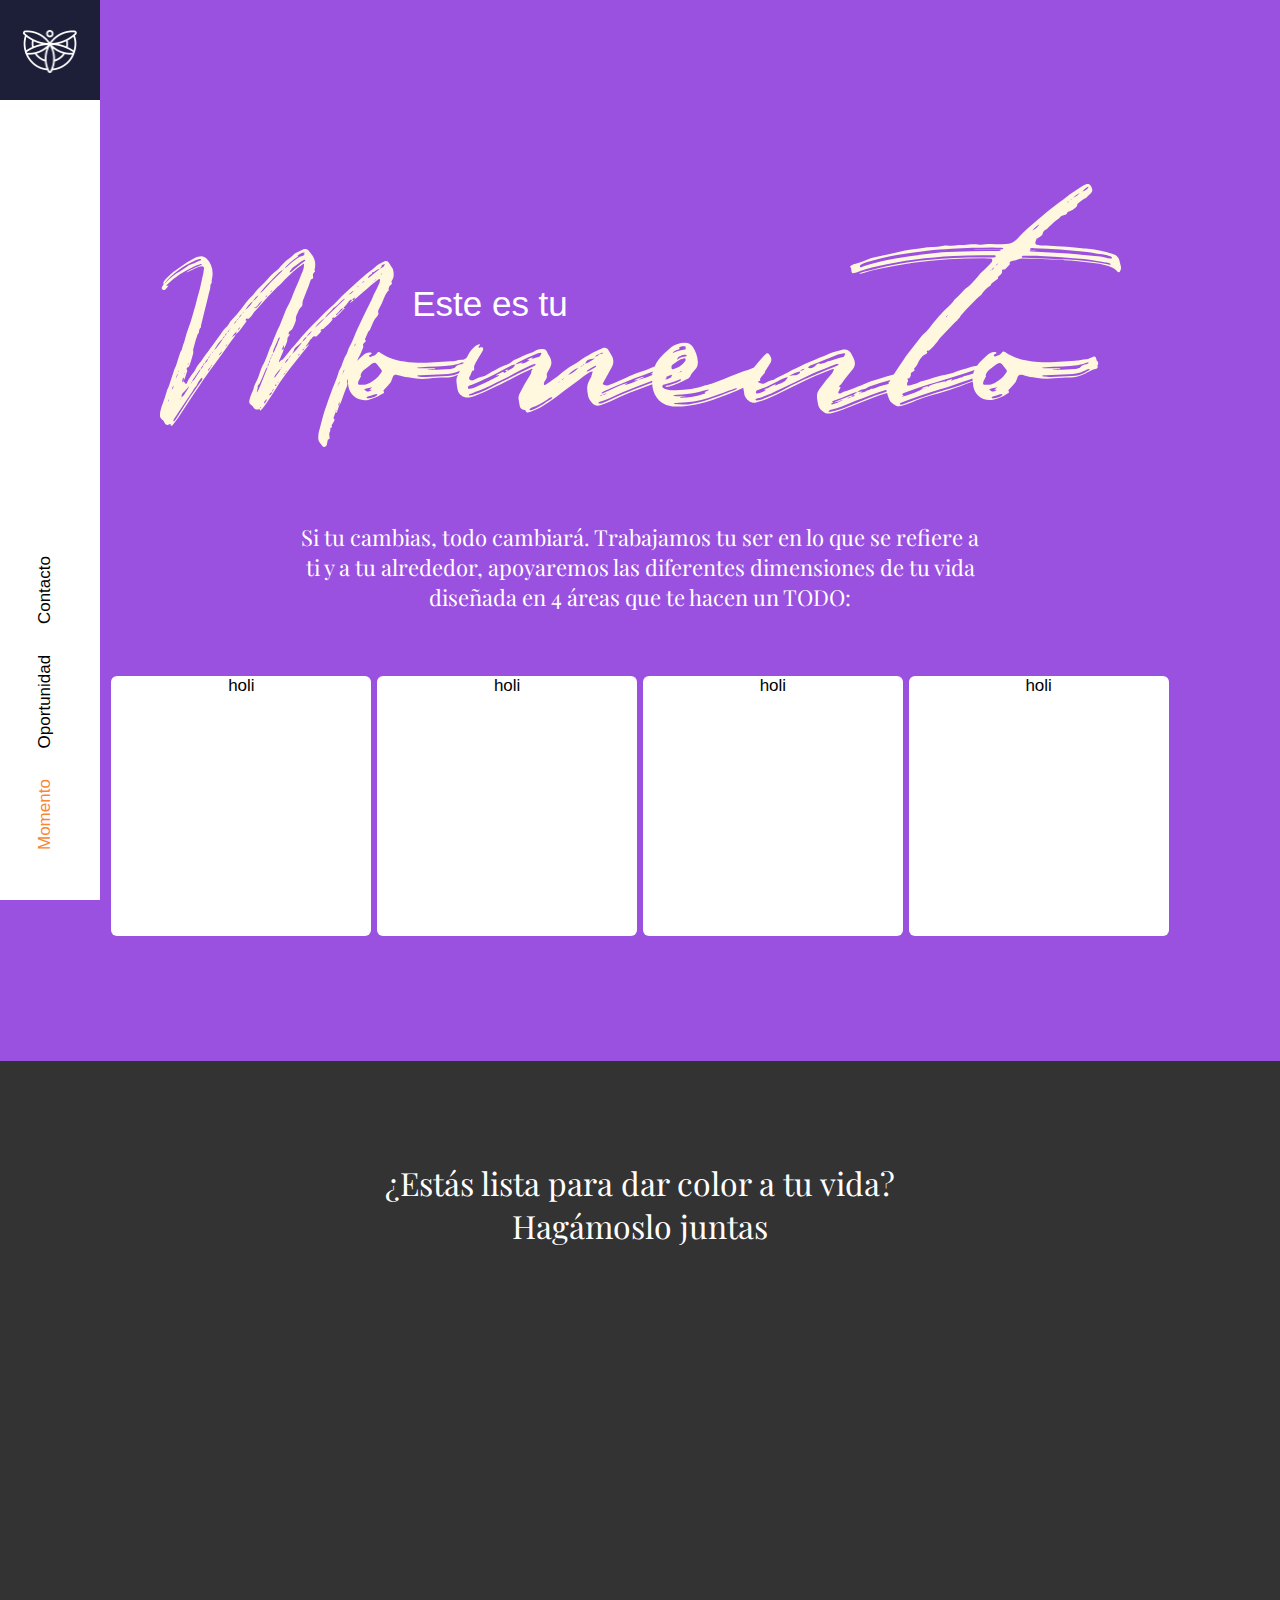
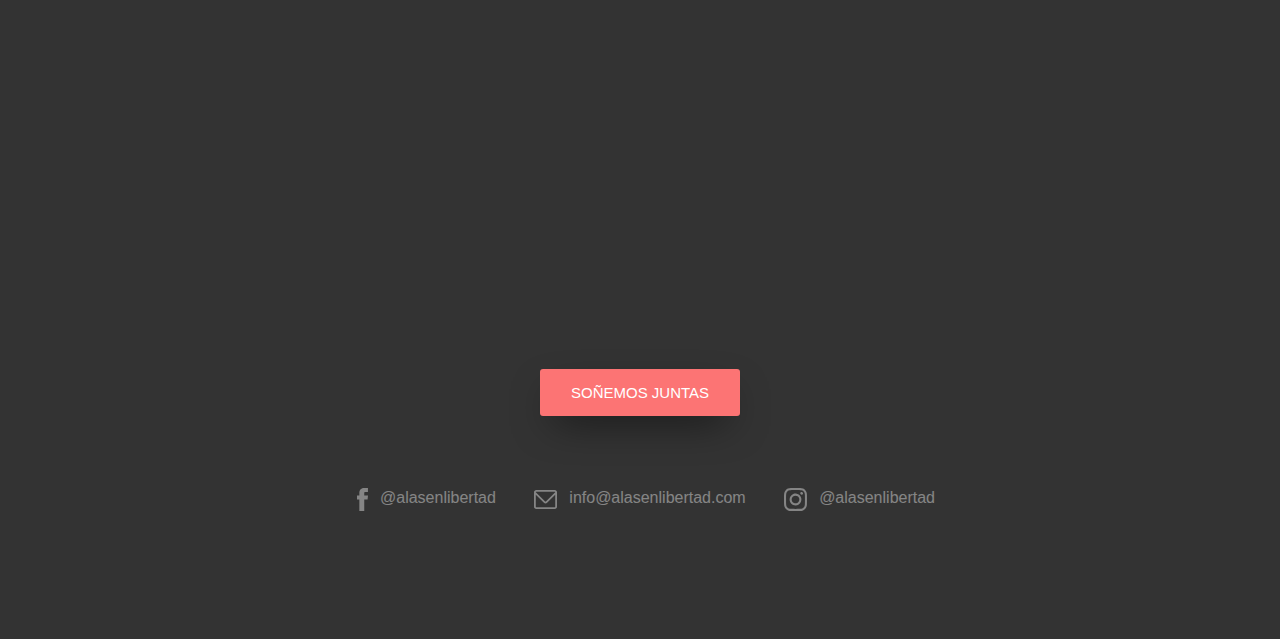
==== commit 90cdf987: "momento" ====
--- a/momento.html
+++ b/momento.html
@@ -80,15 +80,29 @@
 
 				 </div>
 
-				 <div class="descripcion">
+				 <div class="parrafo">
 					 Si tu cambias, todo cambiará.
 					 Trabajamos tu ser en lo que se refiere a ti y a tu alrededor,
 					 apoyaremos las diferentes dimensiones de tu vida diseñada en
 					 4 áreas que te hacen un TODO:
 				 </div>
 
-				 <div class="acciones">
+				 <div id="layout_cards">
+					 <div class="card">
+					 	holi
+					 </div>
 
+					 <div class="card">
+					 	holi
+					 </div>
+
+					 <div class="card">
+					 	holi
+					 </div>
+
+					 <div class="card">
+					 	holi
+					 </div>
 				 </div>
 			 </div>
 		 </section>
--- a/Styles/general.css
+++ b/Styles/general.css
@@ -338,3 +338,30 @@
   right: 0px;
   top: 100px;
 }
+
+
+section#momento .parrafo{
+  width: 691px;
+  height: 154px;
+  color: white;
+  font-family: 'Playfair Display', serif;
+  margin: 70px auto 0px;
+  font-size: 22px;
+}
+
+section#momento #layout_cards{
+  width: 100%;
+  height: auto;
+  text-align: center;
+  display: flex;
+}
+
+section#momento #layout_cards .card{
+  width: 260px;
+  height: 260px;
+  margin: auto;
+  vertical-align: middle;
+  background: white;
+  border-radius: 6px;
+  display: inline-block;
+}
